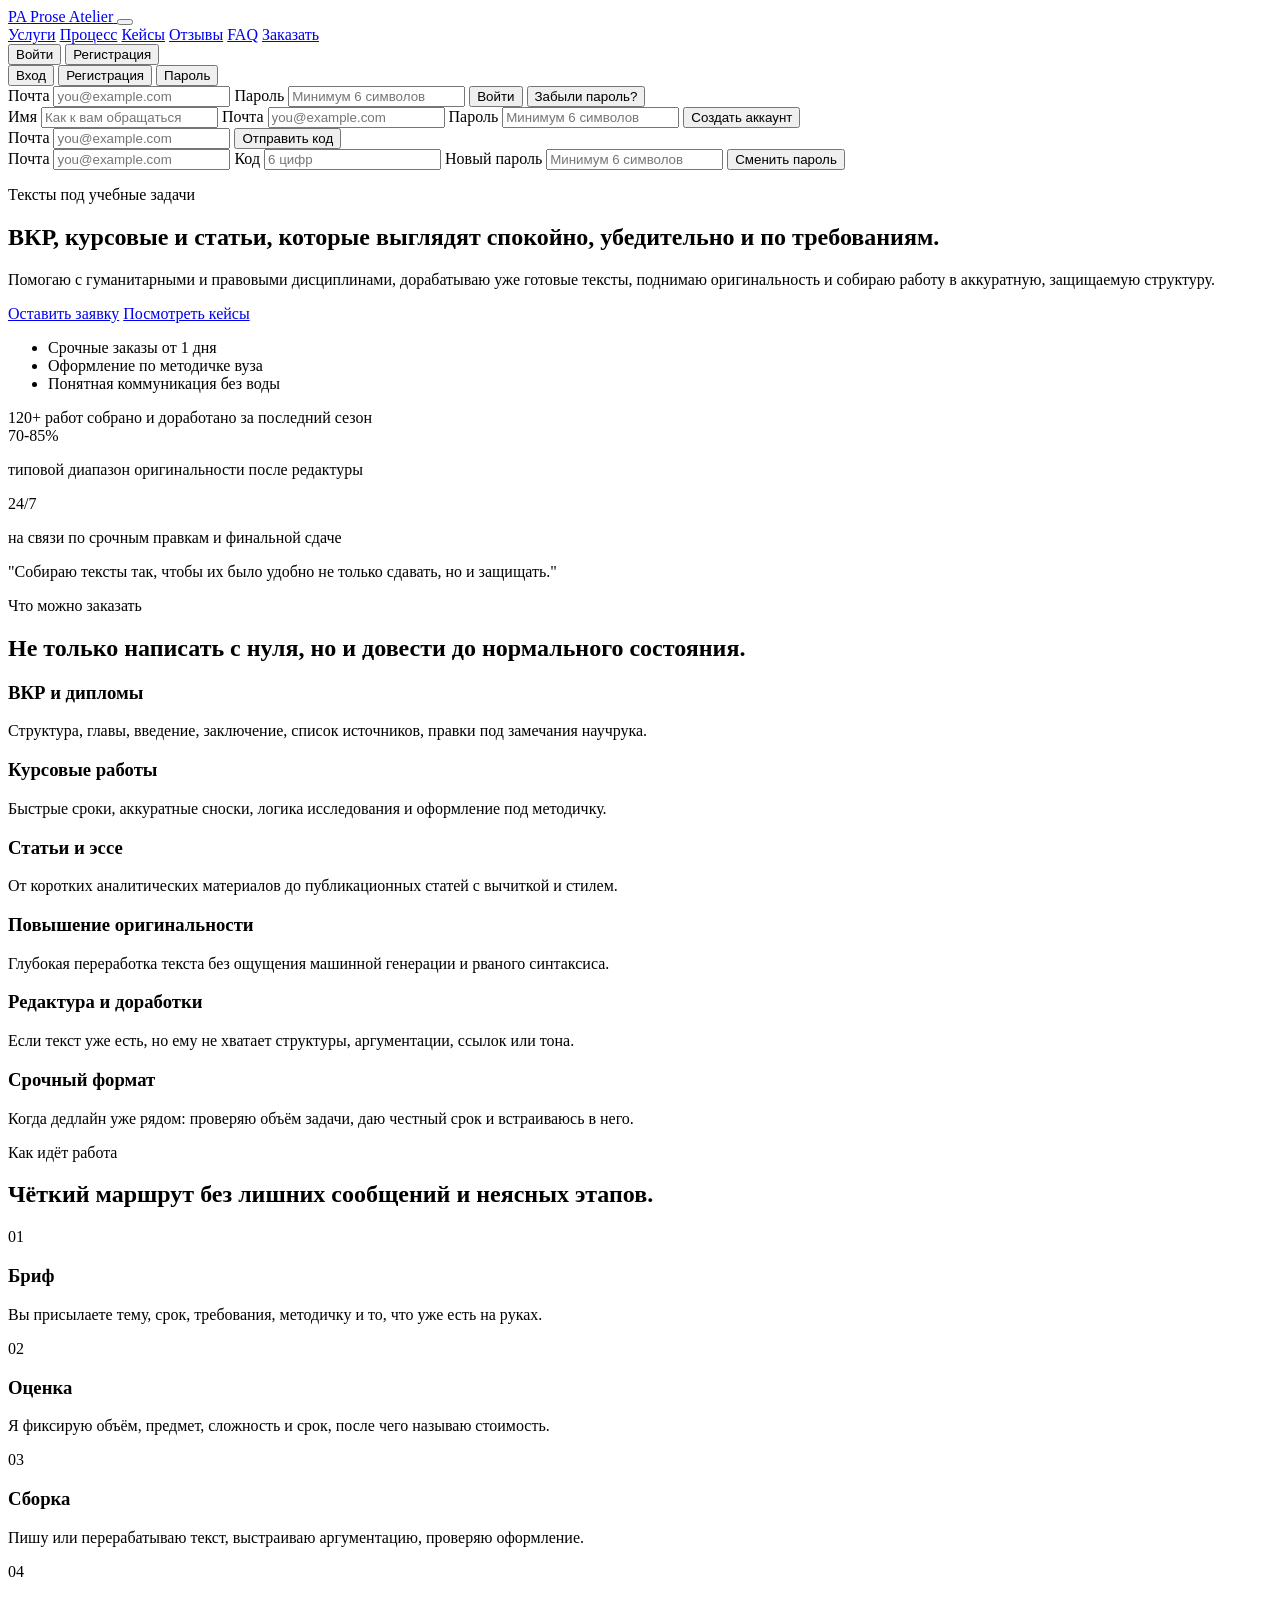
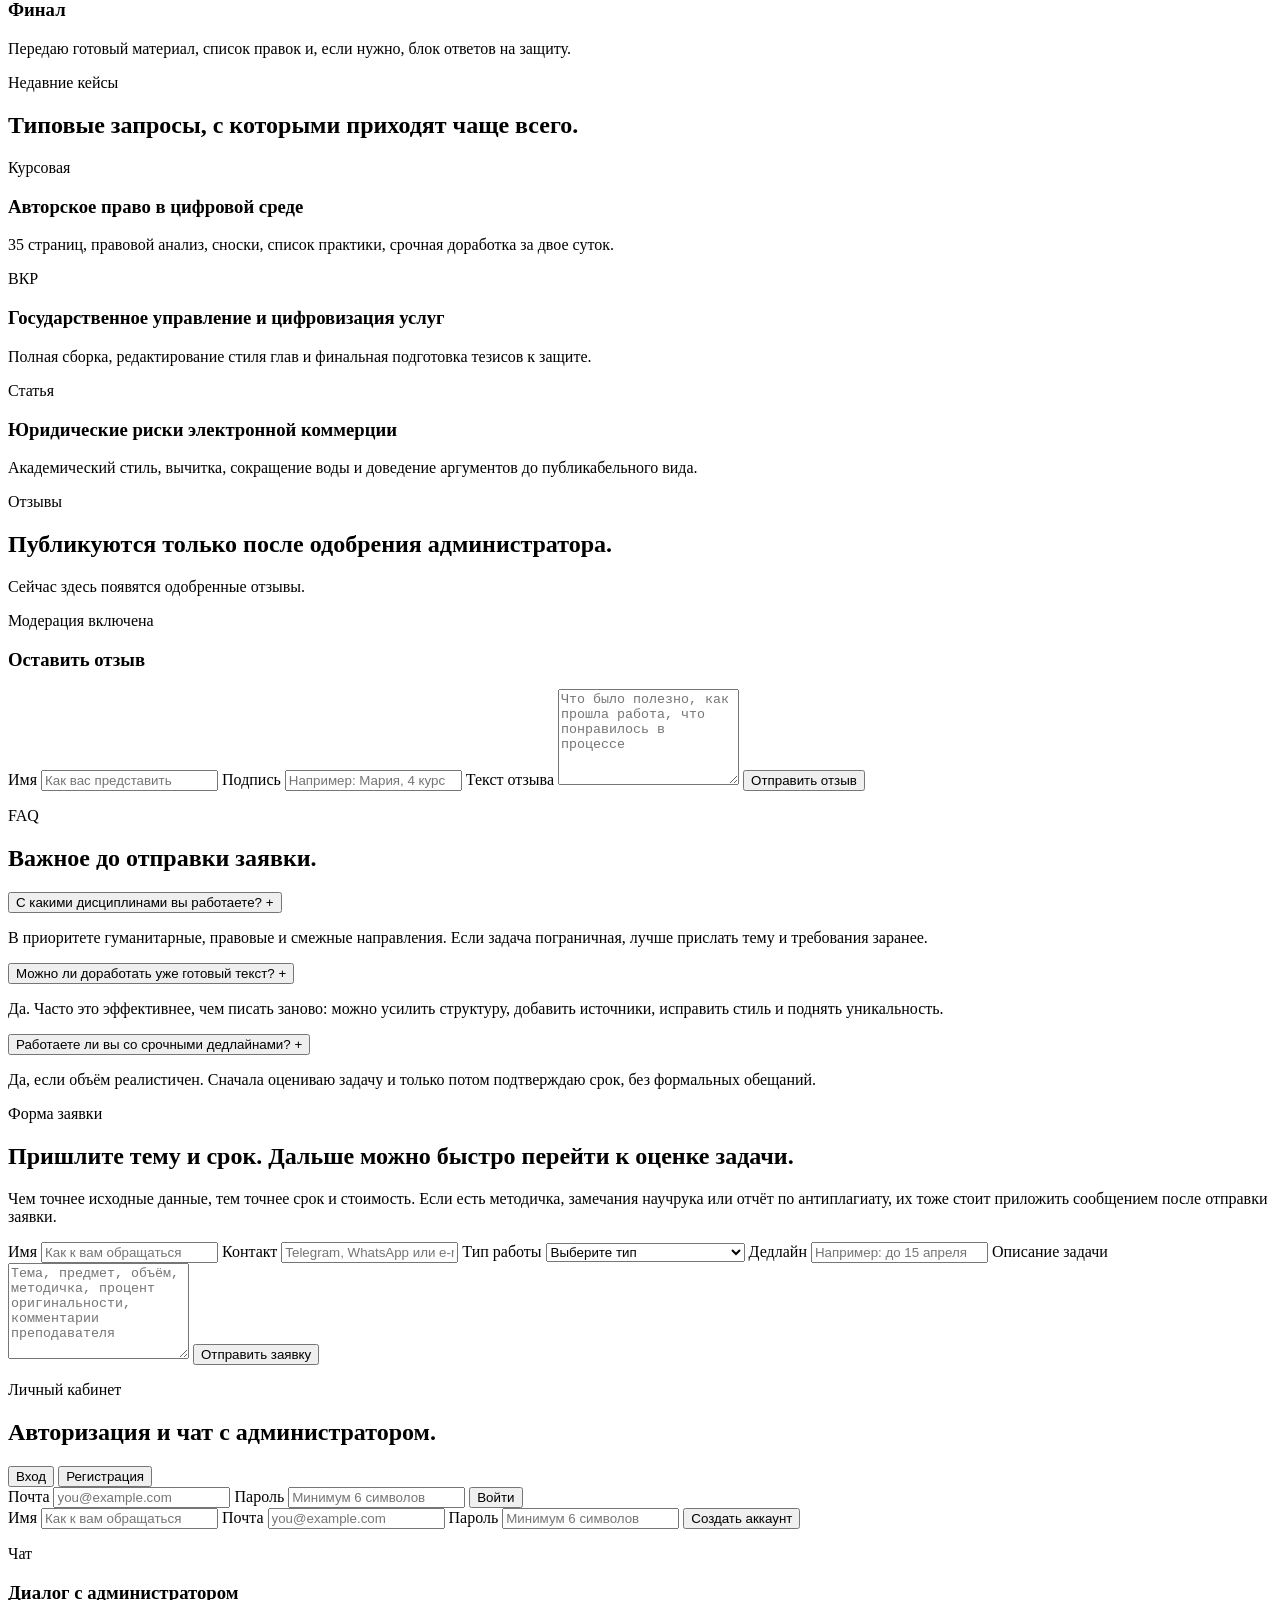
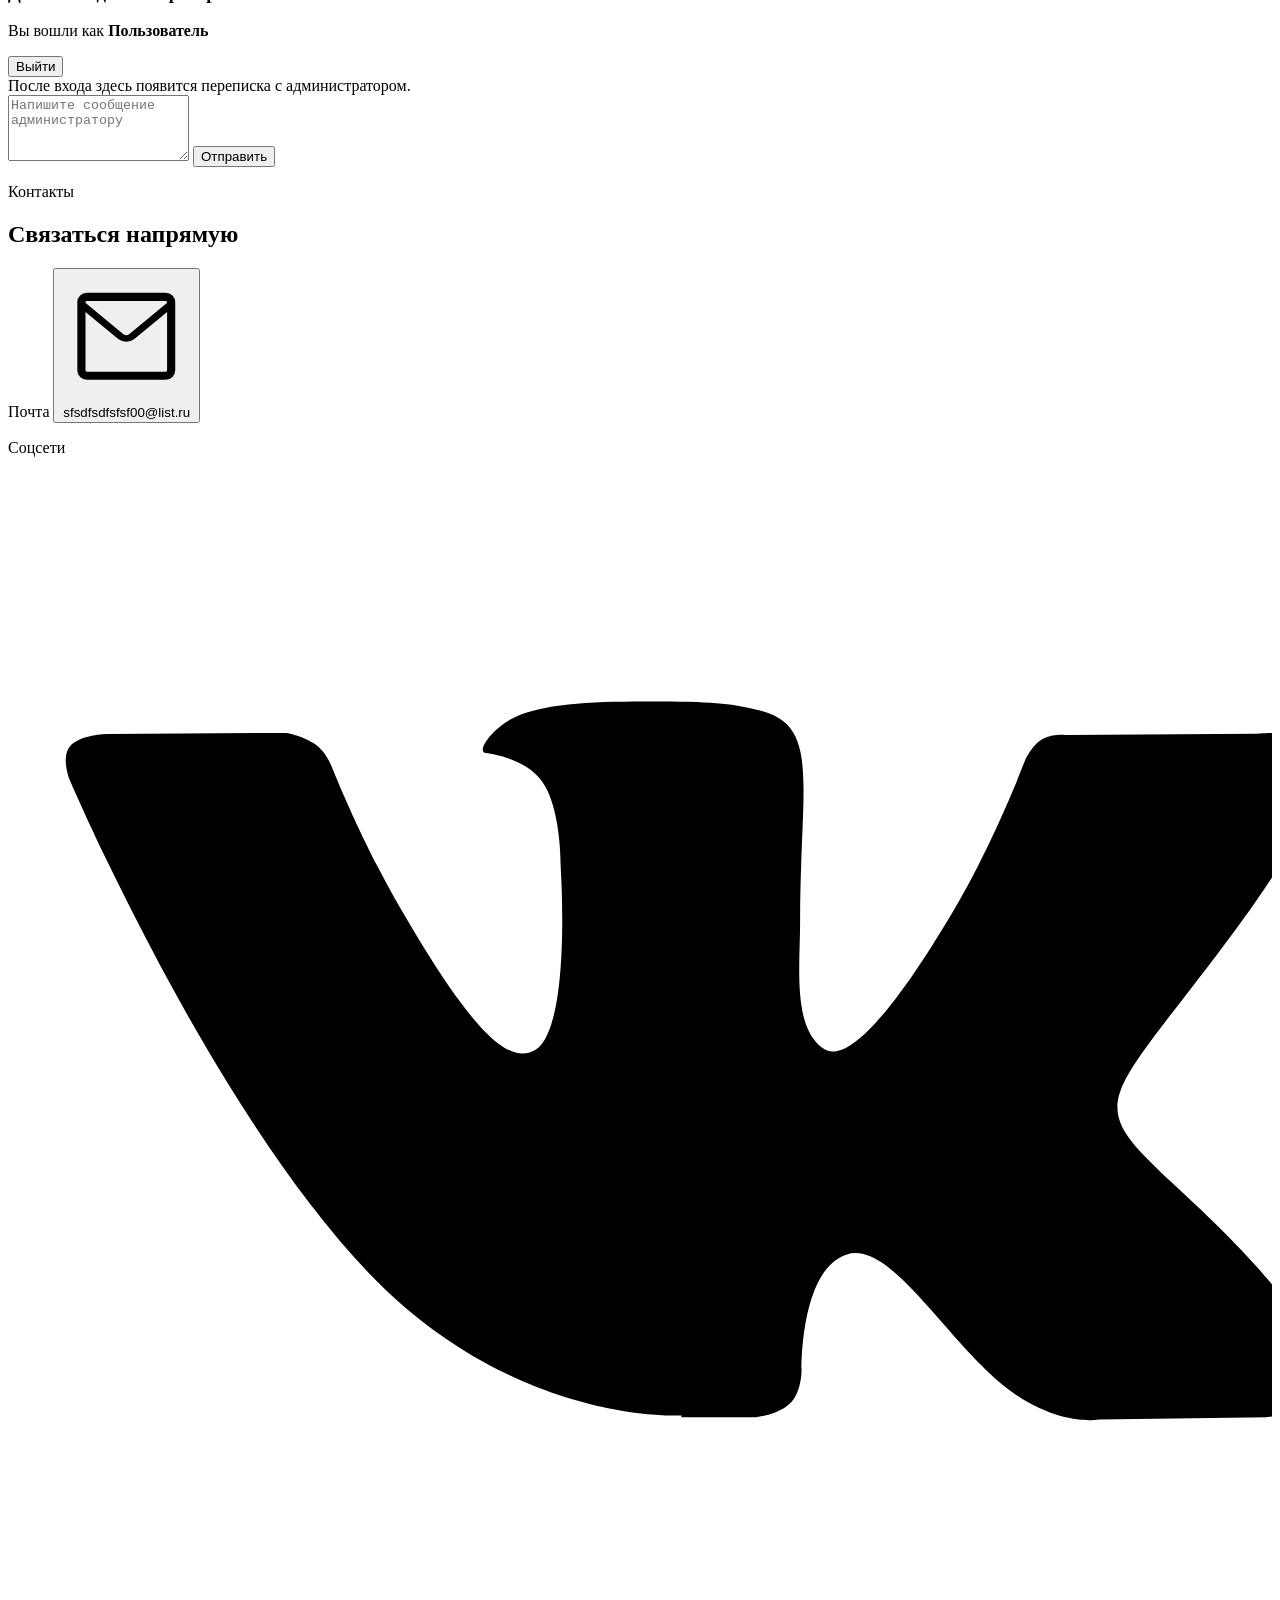
==== static/index.html @ d4b6d7c5 "Add files via upload" ====
<!DOCTYPE html>
<html lang="ru">
<head>
  <meta charset="UTF-8">
  <meta name="viewport" content="width=device-width, initial-scale=1.0">
  <title>Prose Atelier | ВКР, курсовые, статьи</title>
  <meta
    name="description"
    content="Лендинг для автора учебных работ: ВКР, курсовые, статьи, повышение оригинальности, срочные доработки."
  >
  <link rel="preconnect" href="https://fonts.googleapis.com">
  <link rel="preconnect" href="https://fonts.gstatic.com" crossorigin>
  <link href="https://fonts.googleapis.com/css2?family=Manrope:wght@400;500;700;800&family=Prata&display=swap" rel="stylesheet">
  <link rel="stylesheet" href="/styles.css">
</head>
<body>
  <div class="page-shell">
    <header class="site-header">
      <a class="brand" href="#hero">
        <span class="brand-mark">PA</span>
        <span class="brand-text">Prose Atelier</span>
      </a>
      <button class="menu-toggle" type="button" aria-expanded="false" aria-controls="site-nav">
        <span></span>
        <span></span>
      </button>
      <nav class="site-nav" id="site-nav">
        <a href="#services">Услуги</a>
        <a href="#process">Процесс</a>
        <a href="#portfolio">Кейсы</a>
        <a href="#reviews">Отзывы</a>
        <a href="#faq">FAQ</a>
        <a href="#contact">Заказать</a>
      </nav>
      <div class="header-auth">
        <button class="button button-secondary header-auth-open" id="open-login-button" type="button">Войти</button>
        <button class="button button-primary header-auth-open" id="open-register-button" type="button">Регистрация</button>
        <div class="auth-popover is-hidden" id="auth-popover">
          <div class="account-tabs">
            <button class="account-tab is-active" type="button" data-auth-tab="login">Вход</button>
            <button class="account-tab" type="button" data-auth-tab="register">Регистрация</button>
            <button class="account-tab" type="button" data-auth-tab="reset">Пароль</button>
          </div>

          <form class="account-form" id="login-form">
            <label>
              Почта
              <input type="email" name="email" placeholder="you@example.com" required>
            </label>
            <label>
              Пароль
              <input type="password" name="password" placeholder="Минимум 6 символов" required>
            </label>
            <button class="button button-primary" type="submit">Войти</button>
            <button class="auth-inline-link" type="button" data-auth-tab="reset">Забыли пароль?</button>
          </form>

          <form class="account-form is-hidden" id="register-form">
            <label>
              Имя
              <input type="text" name="name" placeholder="Как к вам обращаться" required>
            </label>
            <label>
              Почта
              <input type="email" name="email" placeholder="you@example.com" required>
            </label>
            <label>
              Пароль
              <input type="password" name="password" placeholder="Минимум 6 символов" required>
            </label>
            <button class="button button-primary" type="submit">Создать аккаунт</button>
          </form>

          <div class="account-form is-hidden" id="reset-panel">
            <form class="account-form" id="reset-request-form">
              <label>
                Почта
                <input type="email" name="email" placeholder="you@example.com" required>
              </label>
              <button class="button button-secondary" type="submit">Отправить код</button>
            </form>
            <form class="account-form" id="reset-confirm-form">
              <label>
                Почта
                <input type="email" name="email" placeholder="you@example.com" required>
              </label>
              <label>
                Код
                <input type="text" name="code" placeholder="6 цифр" required>
              </label>
              <label>
                Новый пароль
                <input type="password" name="password" placeholder="Минимум 6 символов" required>
              </label>
              <button class="button button-primary" type="submit">Сменить пароль</button>
            </form>
          </div>

          <p class="form-status" id="auth-status" aria-live="polite"></p>
        </div>
      </div>
    </header>

    <main>
      <section class="hero" id="hero">
        <div class="hero-copy">
          <p class="eyebrow">Тексты под учебные задачи</p>
          <h1>ВКР, курсовые и статьи, которые выглядят спокойно, убедительно и по требованиям.</h1>
          <p class="hero-text">
            Помогаю с гуманитарными и правовыми дисциплинами, дорабатываю уже готовые тексты,
            поднимаю оригинальность и собираю работу в аккуратную, защищаемую структуру.
          </p>
          <div class="hero-actions">
            <a class="button button-primary" href="#contact">Оставить заявку</a>
            <a class="button button-secondary" href="#portfolio">Посмотреть кейсы</a>
          </div>
          <ul class="hero-points">
            <li>Срочные заказы от 1 дня</li>
            <li>Оформление по методичке вуза</li>
            <li>Понятная коммуникация без воды</li>
          </ul>
        </div>
        <div class="hero-card">
          <div class="stat-card">
            <span class="stat-number">120+</span>
            <span class="stat-label">работ собрано и доработано за последний сезон</span>
          </div>
          <div class="stat-grid">
            <article>
              <span>70-85%</span>
              <p>типовой диапазон оригинальности после редактуры</p>
            </article>
            <article>
              <span>24/7</span>
              <p>на связи по срочным правкам и финальной сдаче</p>
            </article>
          </div>
          <div class="quote-card">
            <p>"Собираю тексты так, чтобы их было удобно не только сдавать, но и защищать."</p>
          </div>
        </div>
      </section>

      <section class="services section" id="services">
        <div class="section-heading">
          <p class="eyebrow">Что можно заказать</p>
          <h2>Не только написать с нуля, но и довести до нормального состояния.</h2>
        </div>
        <div class="service-grid">
          <article class="service-card">
            <h3>ВКР и дипломы</h3>
            <p>Структура, главы, введение, заключение, список источников, правки под замечания научрука.</p>
          </article>
          <article class="service-card">
            <h3>Курсовые работы</h3>
            <p>Быстрые сроки, аккуратные сноски, логика исследования и оформление под методичку.</p>
          </article>
          <article class="service-card">
            <h3>Статьи и эссе</h3>
            <p>От коротких аналитических материалов до публикационных статей с вычиткой и стилем.</p>
          </article>
          <article class="service-card">
            <h3>Повышение оригинальности</h3>
            <p>Глубокая переработка текста без ощущения машинной генерации и рваного синтаксиса.</p>
          </article>
          <article class="service-card">
            <h3>Редактура и доработки</h3>
            <p>Если текст уже есть, но ему не хватает структуры, аргументации, ссылок или тона.</p>
          </article>
          <article class="service-card accent-card">
            <h3>Срочный формат</h3>
            <p>Когда дедлайн уже рядом: проверяю объём задачи, даю честный срок и встраиваюсь в него.</p>
          </article>
        </div>
      </section>

      <section class="process section" id="process">
        <div class="section-heading">
          <p class="eyebrow">Как идёт работа</p>
          <h2>Чёткий маршрут без лишних сообщений и неясных этапов.</h2>
        </div>
        <div class="process-grid">
          <article>
            <span>01</span>
            <h3>Бриф</h3>
            <p>Вы присылаете тему, срок, требования, методичку и то, что уже есть на руках.</p>
          </article>
          <article>
            <span>02</span>
            <h3>Оценка</h3>
            <p>Я фиксирую объём, предмет, сложность и срок, после чего называю стоимость.</p>
          </article>
          <article>
            <span>03</span>
            <h3>Сборка</h3>
            <p>Пишу или перерабатываю текст, выстраиваю аргументацию, проверяю оформление.</p>
          </article>
          <article>
            <span>04</span>
            <h3>Финал</h3>
            <p>Передаю готовый материал, список правок и, если нужно, блок ответов на защиту.</p>
          </article>
        </div>
      </section>

      <section class="portfolio section" id="portfolio">
        <div class="section-heading">
          <p class="eyebrow">Недавние кейсы</p>
          <h2>Типовые запросы, с которыми приходят чаще всего.</h2>
        </div>
        <div class="portfolio-grid">
          <article class="portfolio-card">
            <p class="portfolio-type">Курсовая</p>
            <h3>Авторское право в цифровой среде</h3>
            <p>35 страниц, правовой анализ, сноски, список практики, срочная доработка за двое суток.</p>
          </article>
          <article class="portfolio-card">
            <p class="portfolio-type">ВКР</p>
            <h3>Государственное управление и цифровизация услуг</h3>
            <p>Полная сборка, редактирование стиля глав и финальная подготовка тезисов к защите.</p>
          </article>
          <article class="portfolio-card">
            <p class="portfolio-type">Статья</p>
            <h3>Юридические риски электронной коммерции</h3>
            <p>Академический стиль, вычитка, сокращение воды и доведение аргументов до публикабельного вида.</p>
          </article>
        </div>
      </section>

      <section class="reviews section" id="reviews">
        <div class="section-heading">
          <p class="eyebrow">Отзывы</p>
          <h2>Публикуются только после одобрения администратора.</h2>
        </div>
        <div class="reviews-layout">
          <div class="review-grid" id="reviews-list">
            <article class="review-card">
              <p>Сейчас здесь появятся одобренные отзывы.</p>
              <span>Модерация включена</span>
            </article>
          </div>
          <form class="review-form" id="review-form">
            <h3>Оставить отзыв</h3>
            <label>
              Имя
              <input type="text" name="name" placeholder="Как вас представить" required>
            </label>
            <label>
              Подпись
              <input type="text" name="role" placeholder="Например: Мария, 4 курс" required>
            </label>
            <label class="full-width">
              Текст отзыва
              <textarea name="text" rows="6" placeholder="Что было полезно, как прошла работа, что понравилось в процессе" required></textarea>
            </label>
            <button class="button button-primary full-width" type="submit">Отправить отзыв</button>
            <p class="form-status" id="review-status" aria-live="polite"></p>
          </form>
        </div>
      </section>

      <section class="faq section" id="faq">
        <div class="section-heading">
          <p class="eyebrow">FAQ</p>
          <h2>Важное до отправки заявки.</h2>
        </div>
        <div class="faq-list">
          <article class="faq-item">
            <button class="faq-question" type="button">
              <span>С какими дисциплинами вы работаете?</span>
              <span class="faq-icon">+</span>
            </button>
            <div class="faq-answer">
              <p>В приоритете гуманитарные, правовые и смежные направления. Если задача пограничная, лучше прислать тему и требования заранее.</p>
            </div>
          </article>
          <article class="faq-item">
            <button class="faq-question" type="button">
              <span>Можно ли доработать уже готовый текст?</span>
              <span class="faq-icon">+</span>
            </button>
            <div class="faq-answer">
              <p>Да. Часто это эффективнее, чем писать заново: можно усилить структуру, добавить источники, исправить стиль и поднять уникальность.</p>
            </div>
          </article>
          <article class="faq-item">
            <button class="faq-question" type="button">
              <span>Работаете ли вы со срочными дедлайнами?</span>
              <span class="faq-icon">+</span>
            </button>
            <div class="faq-answer">
              <p>Да, если объём реалистичен. Сначала оцениваю задачу и только потом подтверждаю срок, без формальных обещаний.</p>
            </div>
          </article>
        </div>
      </section>

      <section class="contact section" id="contact">
        <div class="contact-panel">
          <div class="contact-copy">
            <p class="eyebrow">Форма заявки</p>
            <h2>Пришлите тему и срок. Дальше можно быстро перейти к оценке задачи.</h2>
            <p>
              Чем точнее исходные данные, тем точнее срок и стоимость. Если есть методичка,
              замечания научрука или отчёт по антиплагиату, их тоже стоит приложить сообщением после отправки заявки.
            </p>
          </div>
          <form class="contact-form" id="request-form">
            <label>
              Имя
              <input type="text" name="name" placeholder="Как к вам обращаться" required>
            </label>
            <label>
              Контакт
              <input type="text" name="contact" placeholder="Telegram, WhatsApp или e-mail" required>
            </label>
            <label>
              Тип работы
              <select name="taskType" required>
                <option value="">Выберите тип</option>
                <option value="ВКР">ВКР</option>
                <option value="Курсовая">Курсовая</option>
                <option value="Статья">Статья</option>
                <option value="Редактура">Редактура</option>
                <option value="Оригинальность">Повышение оригинальности</option>
              </select>
            </label>
            <label>
              Дедлайн
              <input type="text" name="deadline" placeholder="Например: до 15 апреля" required>
            </label>
            <label class="full-width">
              Описание задачи
              <textarea name="details" rows="6" placeholder="Тема, предмет, объём, методичка, процент оригинальности, комментарии преподавателя" required></textarea>
            </label>
            <button class="button button-primary full-width" type="submit">Отправить заявку</button>
            <p class="form-status" id="form-status" aria-live="polite"></p>
          </form>
        </div>
      </section>

      <section class="account section is-hidden" id="account">
        <div class="section-heading">
          <p class="eyebrow">Личный кабинет</p>
          <h2>Авторизация и чат с администратором.</h2>
        </div>
        <div class="account-layout">
          <div class="account-auth" id="account-auth">
            <div class="account-tabs">
              <button class="account-tab is-active" type="button" data-auth-tab="login">Вход</button>
              <button class="account-tab" type="button" data-auth-tab="register">Регистрация</button>
            </div>

            <form class="account-form" id="login-form">
              <label>
                Почта
                <input type="email" name="email" placeholder="you@example.com" required>
              </label>
              <label>
                Пароль
                <input type="password" name="password" placeholder="Минимум 6 символов" required>
              </label>
              <button class="button button-primary" type="submit">Войти</button>
            </form>

            <form class="account-form is-hidden" id="register-form">
              <label>
                Имя
                <input type="text" name="name" placeholder="Как к вам обращаться" required>
              </label>
              <label>
                Почта
                <input type="email" name="email" placeholder="you@example.com" required>
              </label>
              <label>
                Пароль
                <input type="password" name="password" placeholder="Минимум 6 символов" required>
              </label>
              <button class="button button-primary" type="submit">Создать аккаунт</button>
            </form>

            <p class="form-status" id="auth-status" aria-live="polite"></p>
          </div>

          <div class="user-chat is-hidden" id="user-chat-panel">
            <div class="user-chat-head">
              <div>
                <p class="eyebrow">Чат</p>
                <h3>Диалог с администратором</h3>
                <p class="user-chat-subtitle">Вы вошли как <strong id="user-name">Пользователь</strong></p>
              </div>
              <button class="button button-secondary" id="user-logout-button" type="button">Выйти</button>
            </div>
            <div class="chat-messages" id="user-chat-messages">
              <div class="chat-empty">После входа здесь появится переписка с администратором.</div>
            </div>
            <form class="chat-form" id="user-chat-form">
              <textarea name="text" rows="4" placeholder="Напишите сообщение администратору" required></textarea>
              <button class="button button-primary" type="submit">Отправить</button>
            </form>
            <p class="form-status" id="chat-status" aria-live="polite"></p>
          </div>
        </div>
      </section>

      <footer class="site-footer section">
        <div class="footer-panel">
          <div class="footer-copy">
            <p class="eyebrow">Контакты</p>
            <h2>Связаться напрямую</h2>
            <div class="footer-contacts">
              <div class="footer-contact-item">
                <span class="footer-contact-label">Почта</span>
                <button
                  class="footer-link footer-copy-button"
                  type="button"
                  data-copy-email="sfsdfsdfsfsf00@list.ru"
                  aria-label="Скопировать почту"
                >
                  <svg class="footer-inline-icon" viewBox="0 0 24 24" aria-hidden="true">
                    <path d="M3 5.75A1.75 1.75 0 0 1 4.75 4h14.5A1.75 1.75 0 0 1 21 5.75v12.5A1.75 1.75 0 0 1 19.25 20H4.75A1.75 1.75 0 0 1 3 18.25V5.75Zm1.75-.25a.25.25 0 0 0-.159.443l6.83 5.629a.92.92 0 0 0 1.158 0l6.83-5.629a.25.25 0 0 0-.159-.443H4.75Zm14.75 2.022-5.964 4.916a2.42 2.42 0 0 1-3.072 0L4.5 7.522v10.728c0 .138.112.25.25.25h14.5a.25.25 0 0 0 .25-.25V7.522Z"/>
                  </svg>
                  <span>sfsdfsdfsfsf00@list.ru</span>
                </button>
              </div>
            </div>
            <p class="footer-copy-status" id="footer-copy-status" aria-live="polite"></p>
          </div>
          <div class="footer-social-block">
            <p class="footer-social-title">Соцсети</p>
            <div class="social-links" aria-label="Социальные сети">
            <a
              class="social-link"
              href="https://vk.com/id132105866"
              target="_blank"
              rel="noopener noreferrer"
              aria-label="VK"
              title="VK"
            >
              <svg class="social-icon" viewBox="0 0 24 24" aria-hidden="true">
                <path d="M12.785 17.927h1.432s.433-.047.654-.282c.204-.217.197-.624.197-.624s-.028-1.904.86-2.184c.876-.277 2 1.84 3.193 2.654.903.616 1.59.481 1.59.481l3.192-.045s1.67-.103.878-1.419c-.065-.108-.462-.973-2.378-2.752-2.005-1.862-1.736-1.561.678-4.779 1.47-1.959 2.059-3.154 1.875-3.666-.176-.489-1.262-.36-1.262-.36l-3.594.022s-.267-.036-.464.081c-.193.115-.317.383-.317.383s-.569 1.515-1.326 2.804c-1.597 2.72-2.236 2.865-2.497 2.696-.607-.393-.456-1.578-.456-2.42 0-2.63.399-3.726-.777-4.01-.39-.094-.678-.157-1.677-.167-1.283-.013-2.367.004-2.982.305-.409.2-.724.646-.531.672.239.031.78.147 1.065.535.37.502.356 1.63.356 1.63s.211 3.095-.493 3.479c-.484.264-1.149-.275-2.578-2.744-.732-1.265-1.285-2.662-1.285-2.662s-.106-.259-.297-.398c-.23-.168-.552-.222-.552-.222l-3.415.022s-.513.014-.7.236c-.167.198-.014.607-.014.607s2.673 6.25 5.699 9.397c2.777 2.887 5.929 2.698 5.929 2.698Z"/>
              </svg>
            </a>
          </div>
          </div>
        </div>
      </footer>
    </main>
  </div>

  <script src="/app.js"></script>
</body>
</html>
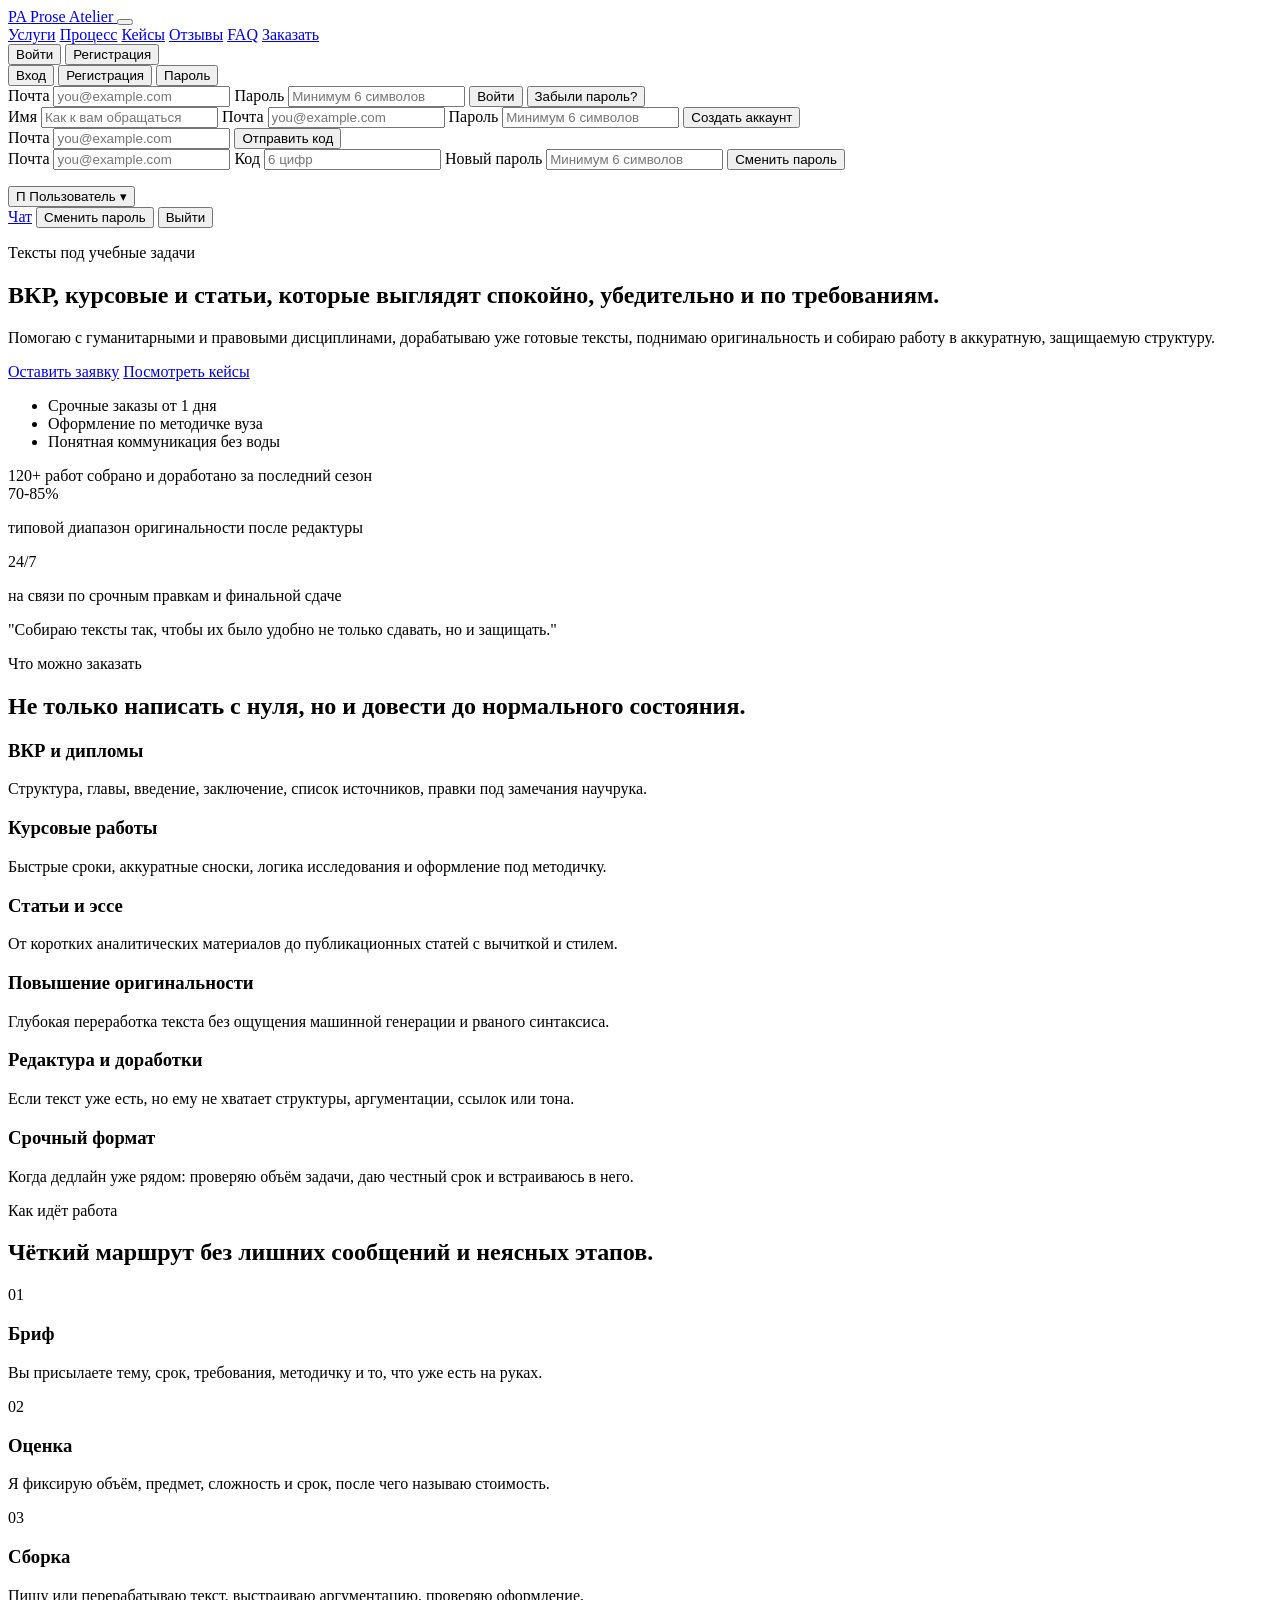
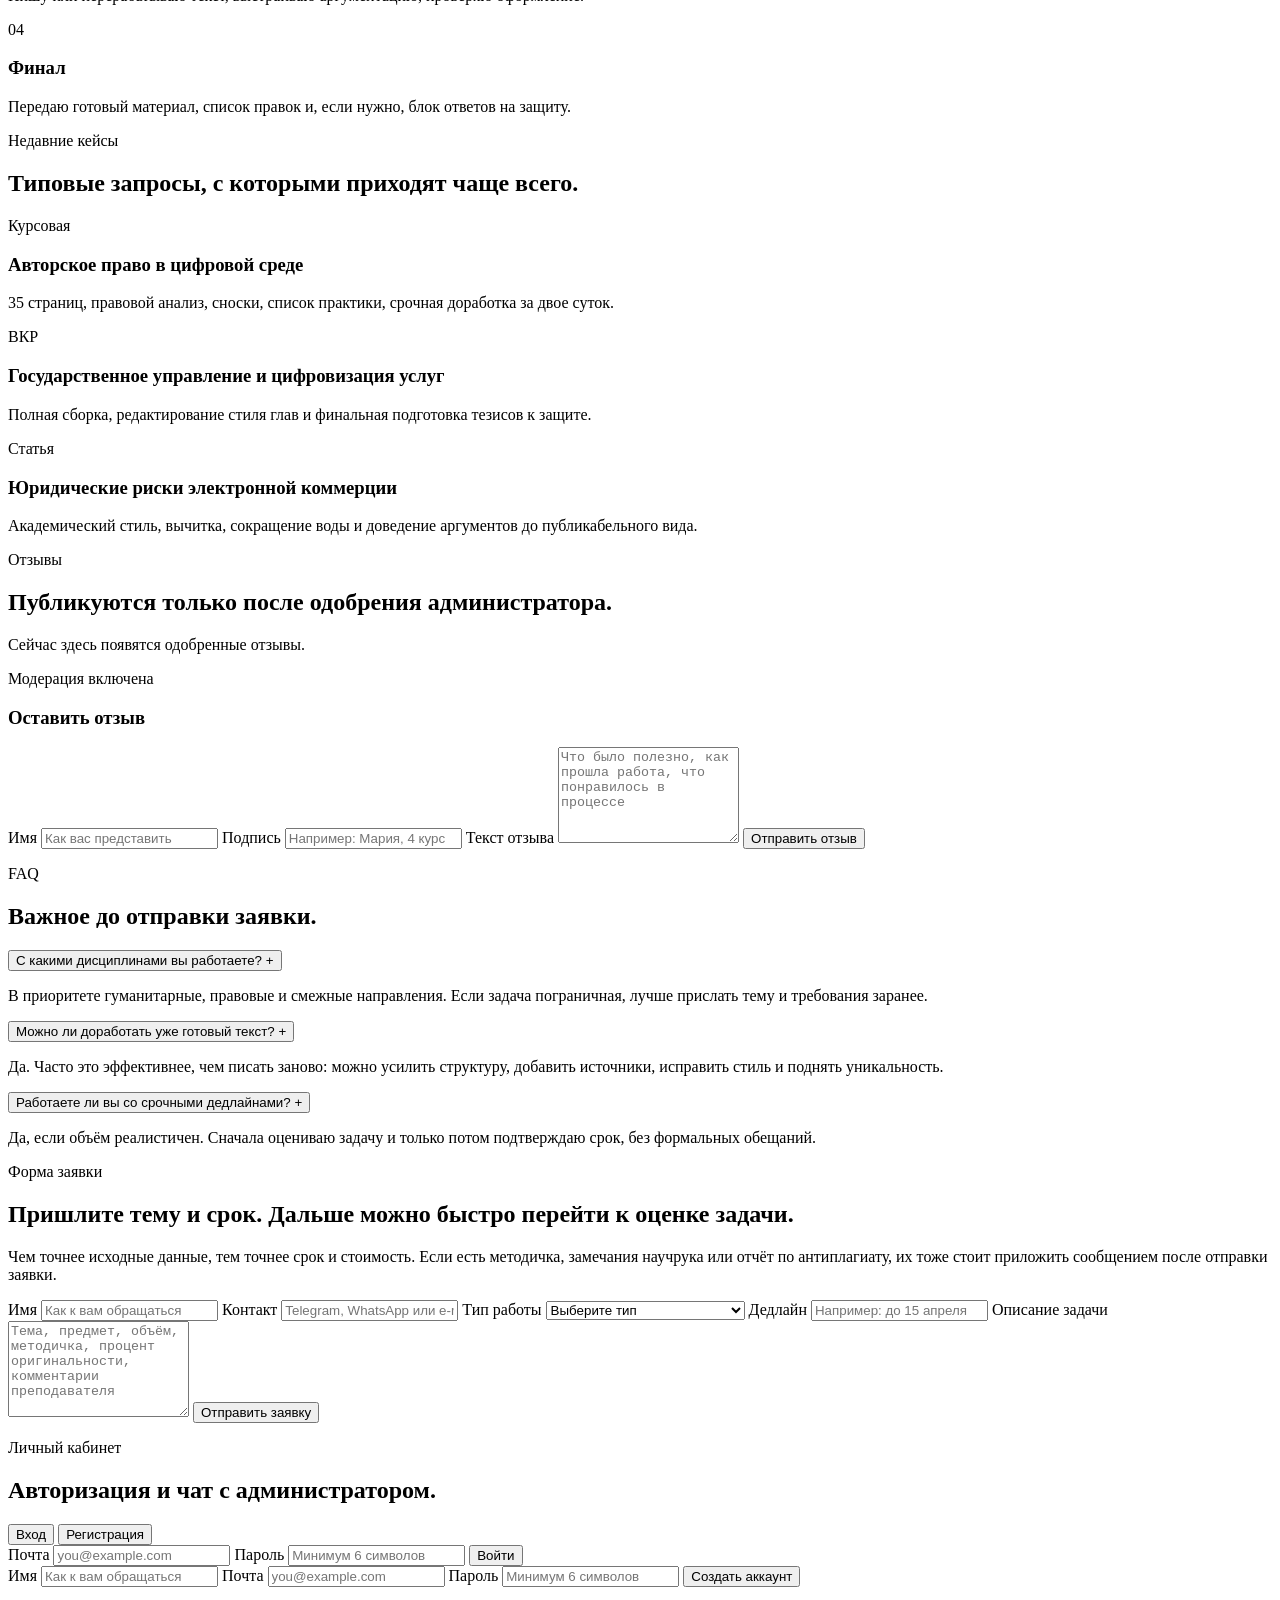
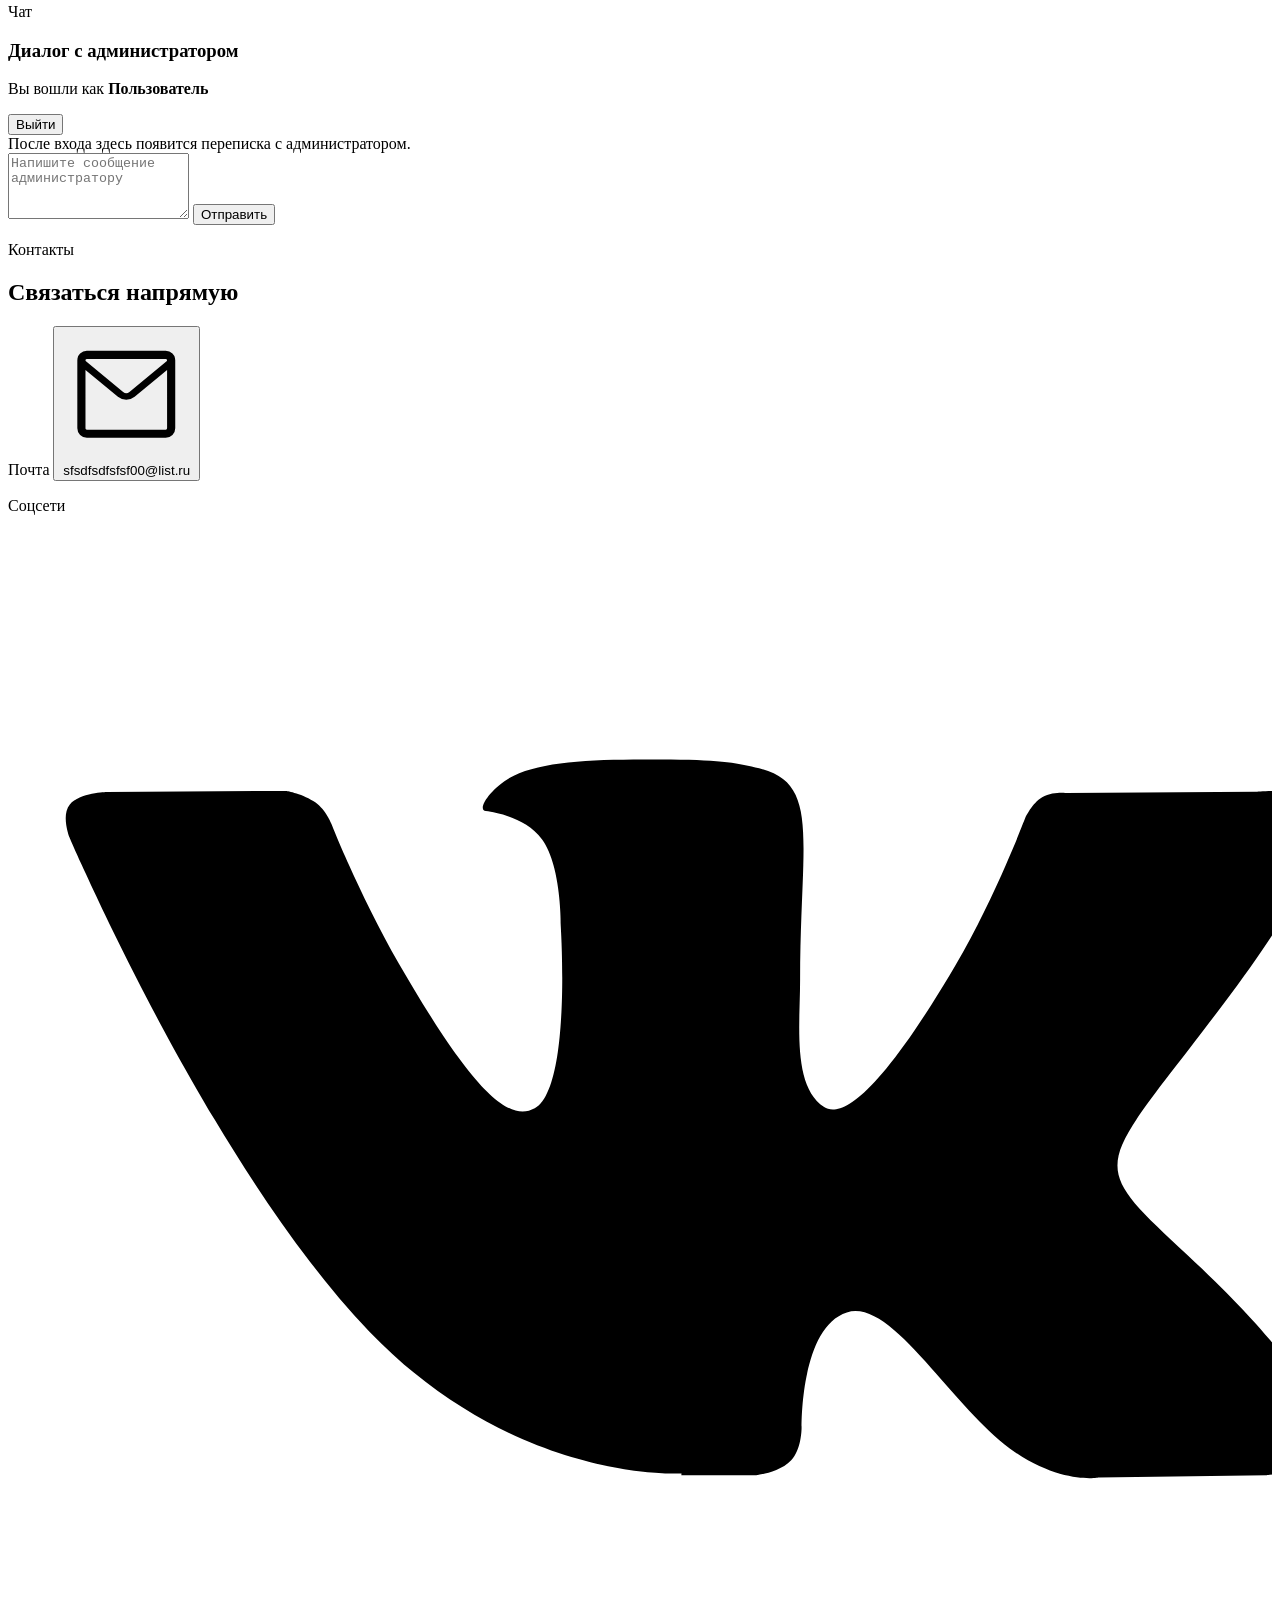
==== commit bd6ee045: "Add files via upload" ====
--- a/static/index.html
+++ b/static/index.html
@@ -3,10 +3,10 @@
 <head>
   <meta charset="UTF-8">
   <meta name="viewport" content="width=device-width, initial-scale=1.0">
-  <title>Prose Atelier | ВКР, курсовые, статьи</title>
+  <title>Prose Atelier | ВКР, курсовые, статьи и редактура</title>
   <meta
     name="description"
-    content="Лендинг для автора учебных работ: ВКР, курсовые, статьи, повышение оригинальности, срочные доработки."
+    content="Prose Atelier: помощь с ВКР, курсовыми, статьями, повышением оригинальности, доработкой текста и личным чатом с администратором."
   >
   <link rel="preconnect" href="https://fonts.googleapis.com">
   <link rel="preconnect" href="https://fonts.gstatic.com" crossorigin>
@@ -98,6 +98,20 @@
 
           <p class="form-status" id="auth-status" aria-live="polite"></p>
         </div>
+        <div class="header-session is-hidden" id="header-session">
+          <button class="button button-secondary profile-toggle" id="profile-toggle-button" type="button" aria-expanded="false" aria-controls="profile-menu">
+            <span class="profile-avatar" id="profile-avatar" aria-hidden="true">П</span>
+            <span class="header-session-name" id="header-session-name">Пользователь</span>
+            <span class="profile-toggle-caret" aria-hidden="true">▾</span>
+          </button>
+          <div class="profile-menu is-hidden" id="profile-menu">
+            <a class="profile-menu-link" id="open-chat-button" href="/chat">Чат</a>
+            <span class="profile-menu-divider" aria-hidden="true"></span>
+            <button class="profile-menu-link profile-menu-button" id="open-change-password-button" type="button">Сменить пароль</button>
+            <span class="profile-menu-divider" aria-hidden="true"></span>
+            <button class="profile-menu-link profile-menu-button" id="logout-button" type="button">Выйти</button>
+          </div>
+        </div>
       </div>
     </header>
 
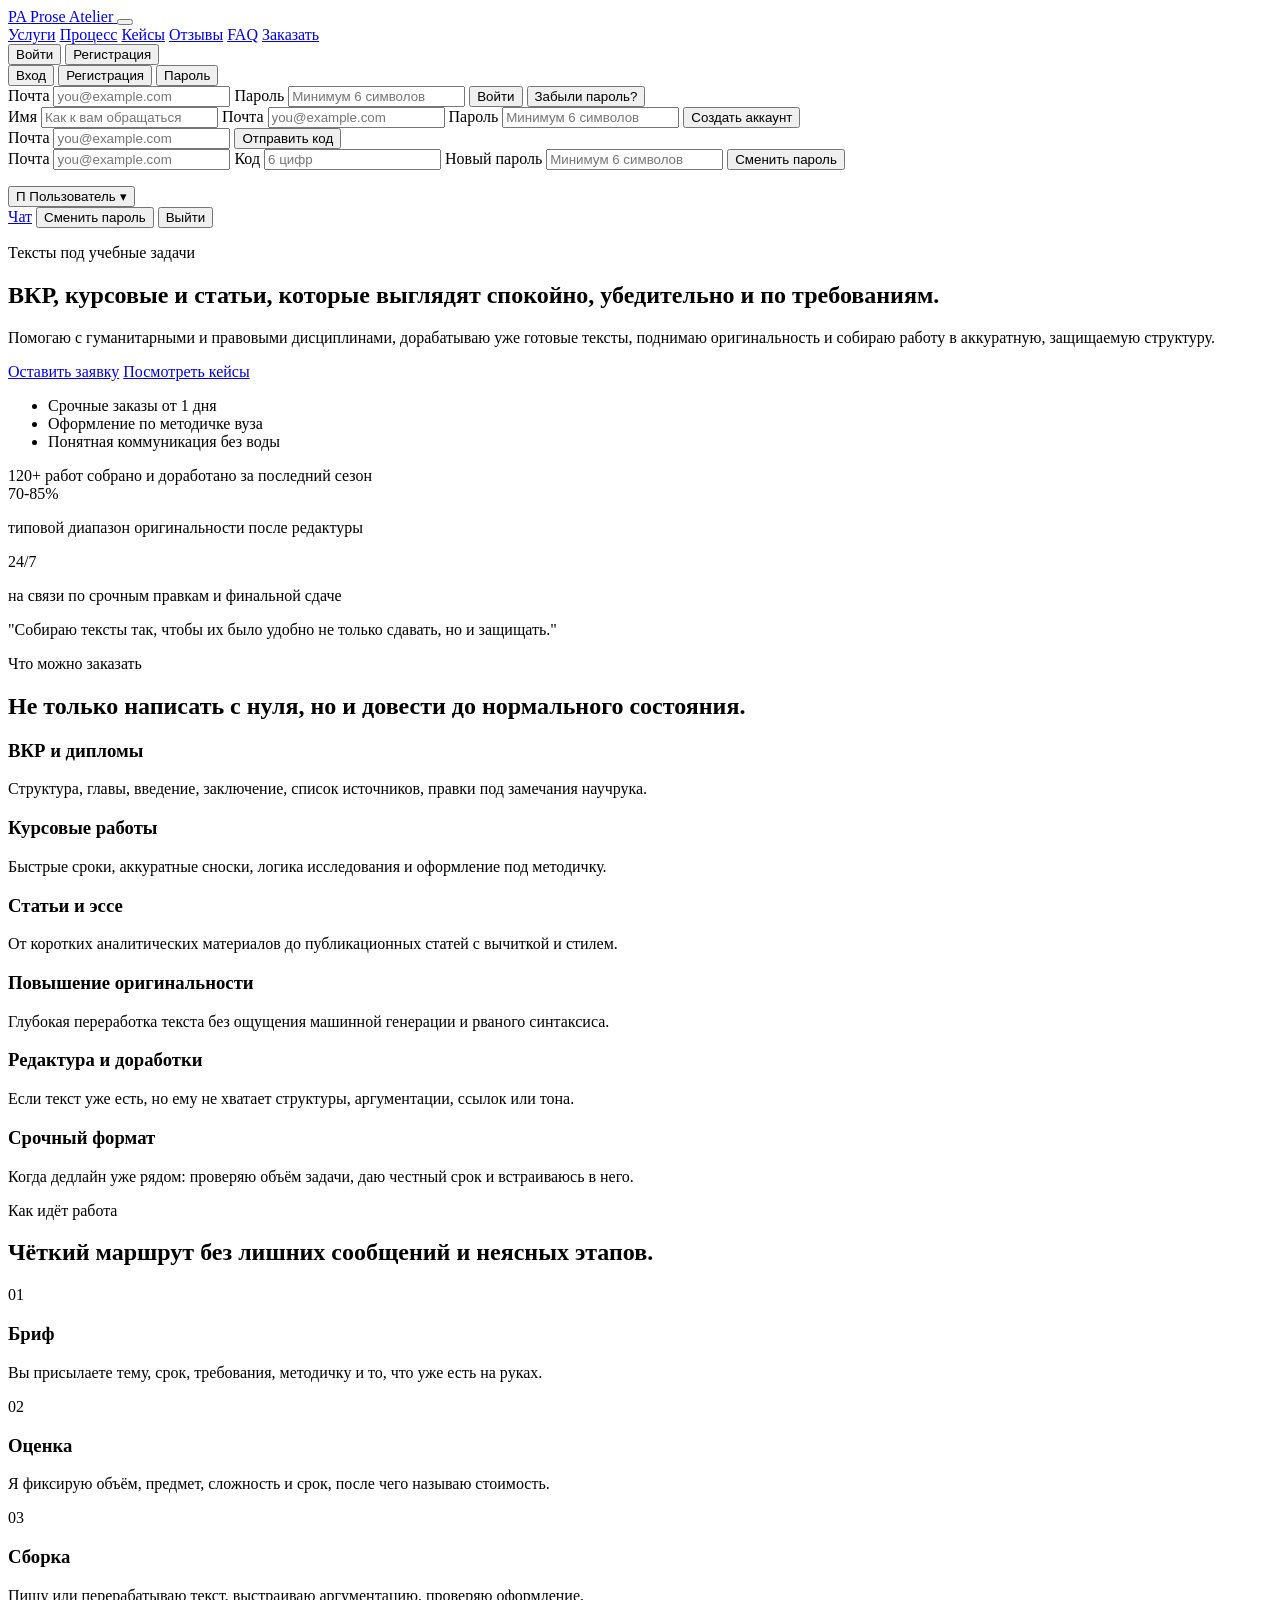
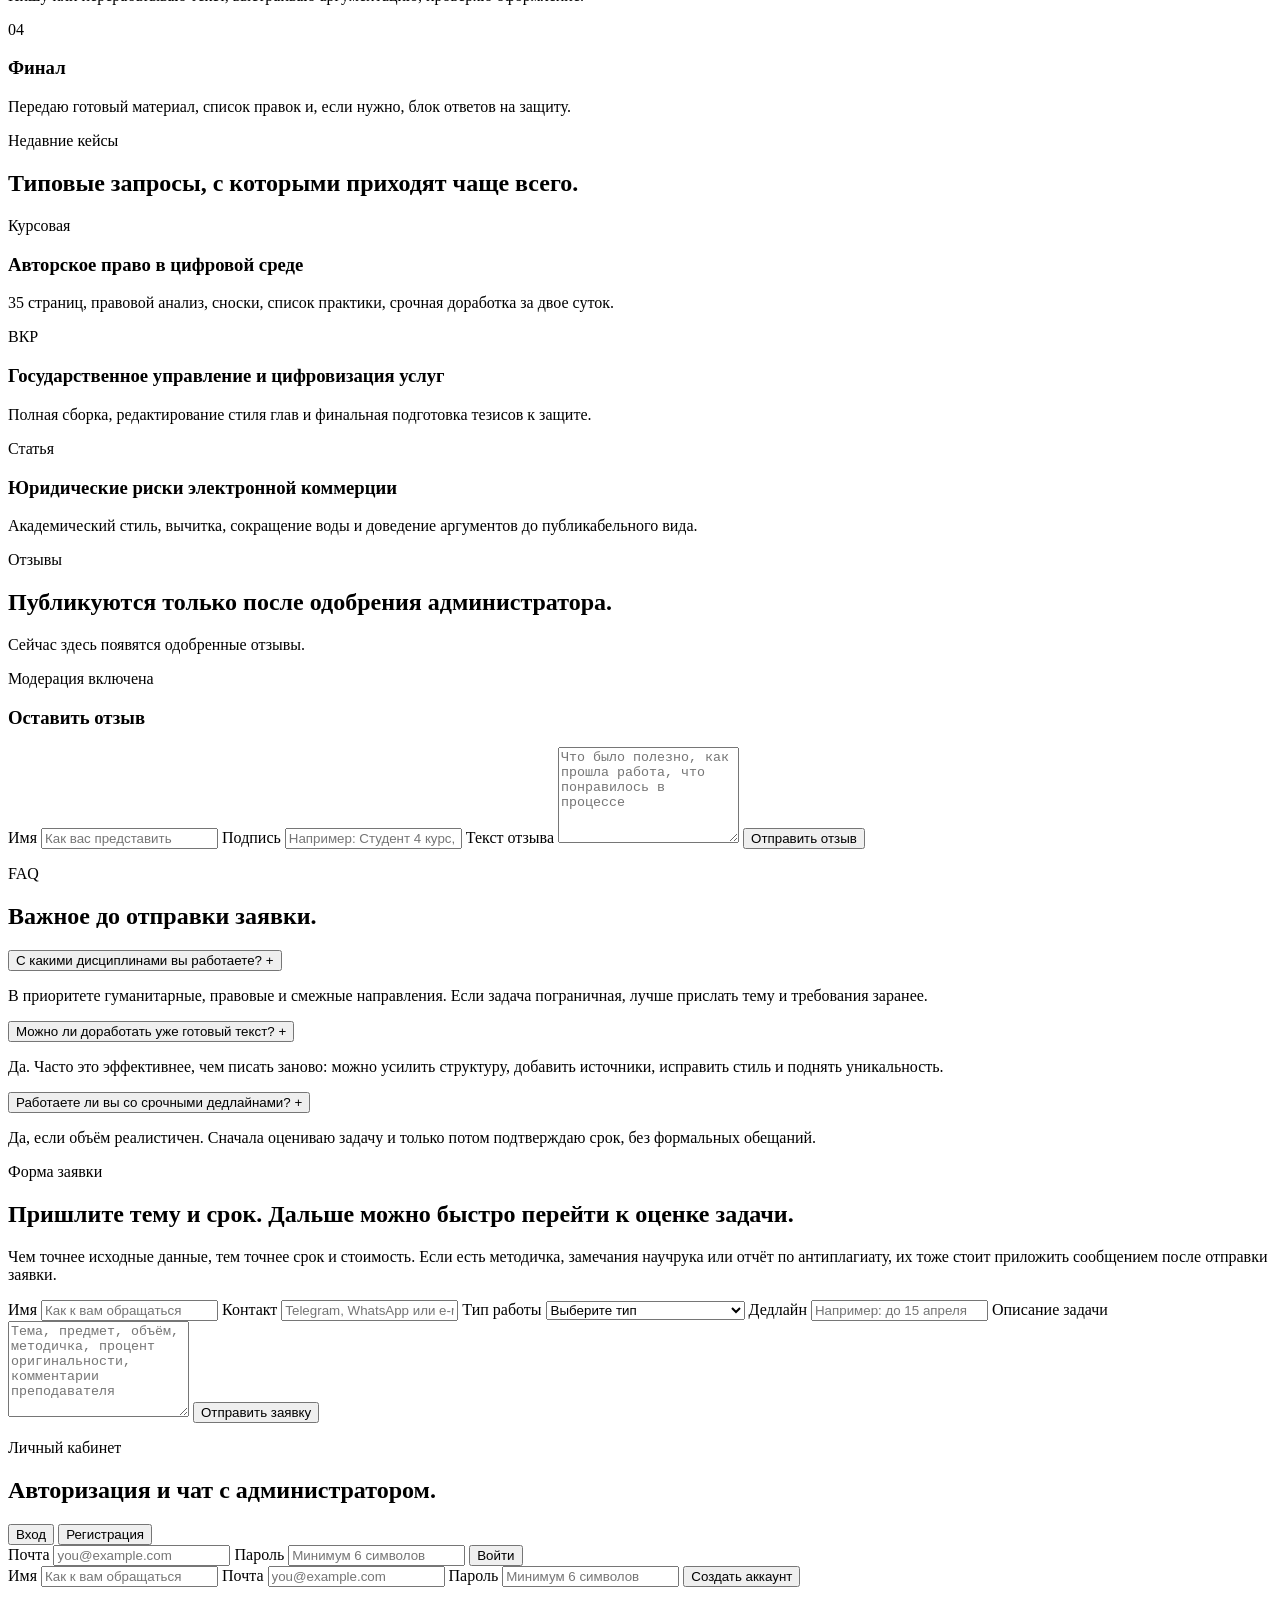
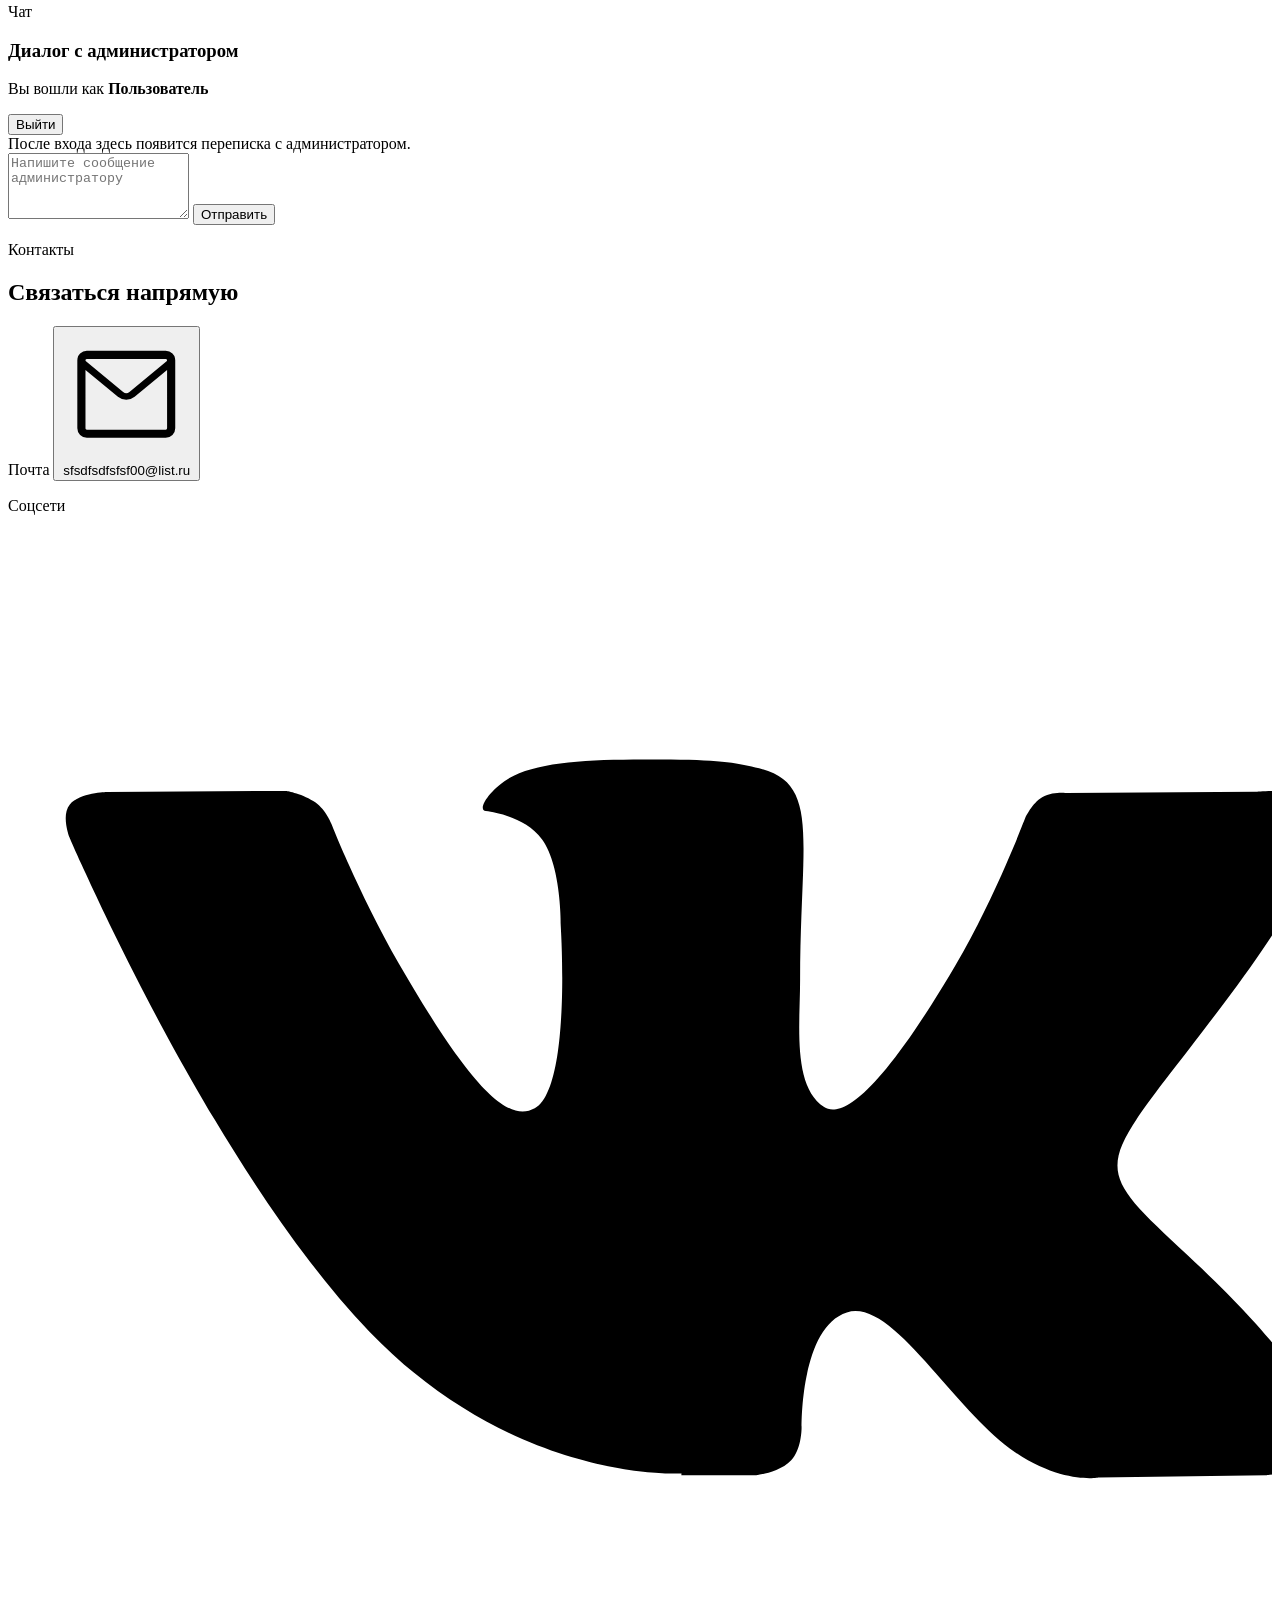
==== commit 0c05b665: "Add files via upload" ====
--- a/static/index.html
+++ b/static/index.html
@@ -261,7 +261,7 @@
             </label>
             <label>
               Подпись
-              <input type="text" name="role" placeholder="Например: Мария, 4 курс" required>
+              <input type="text" name="role" placeholder="Например: Студент 4 курс, МГУ" required>
             </label>
             <label class="full-width">
               Текст отзыва
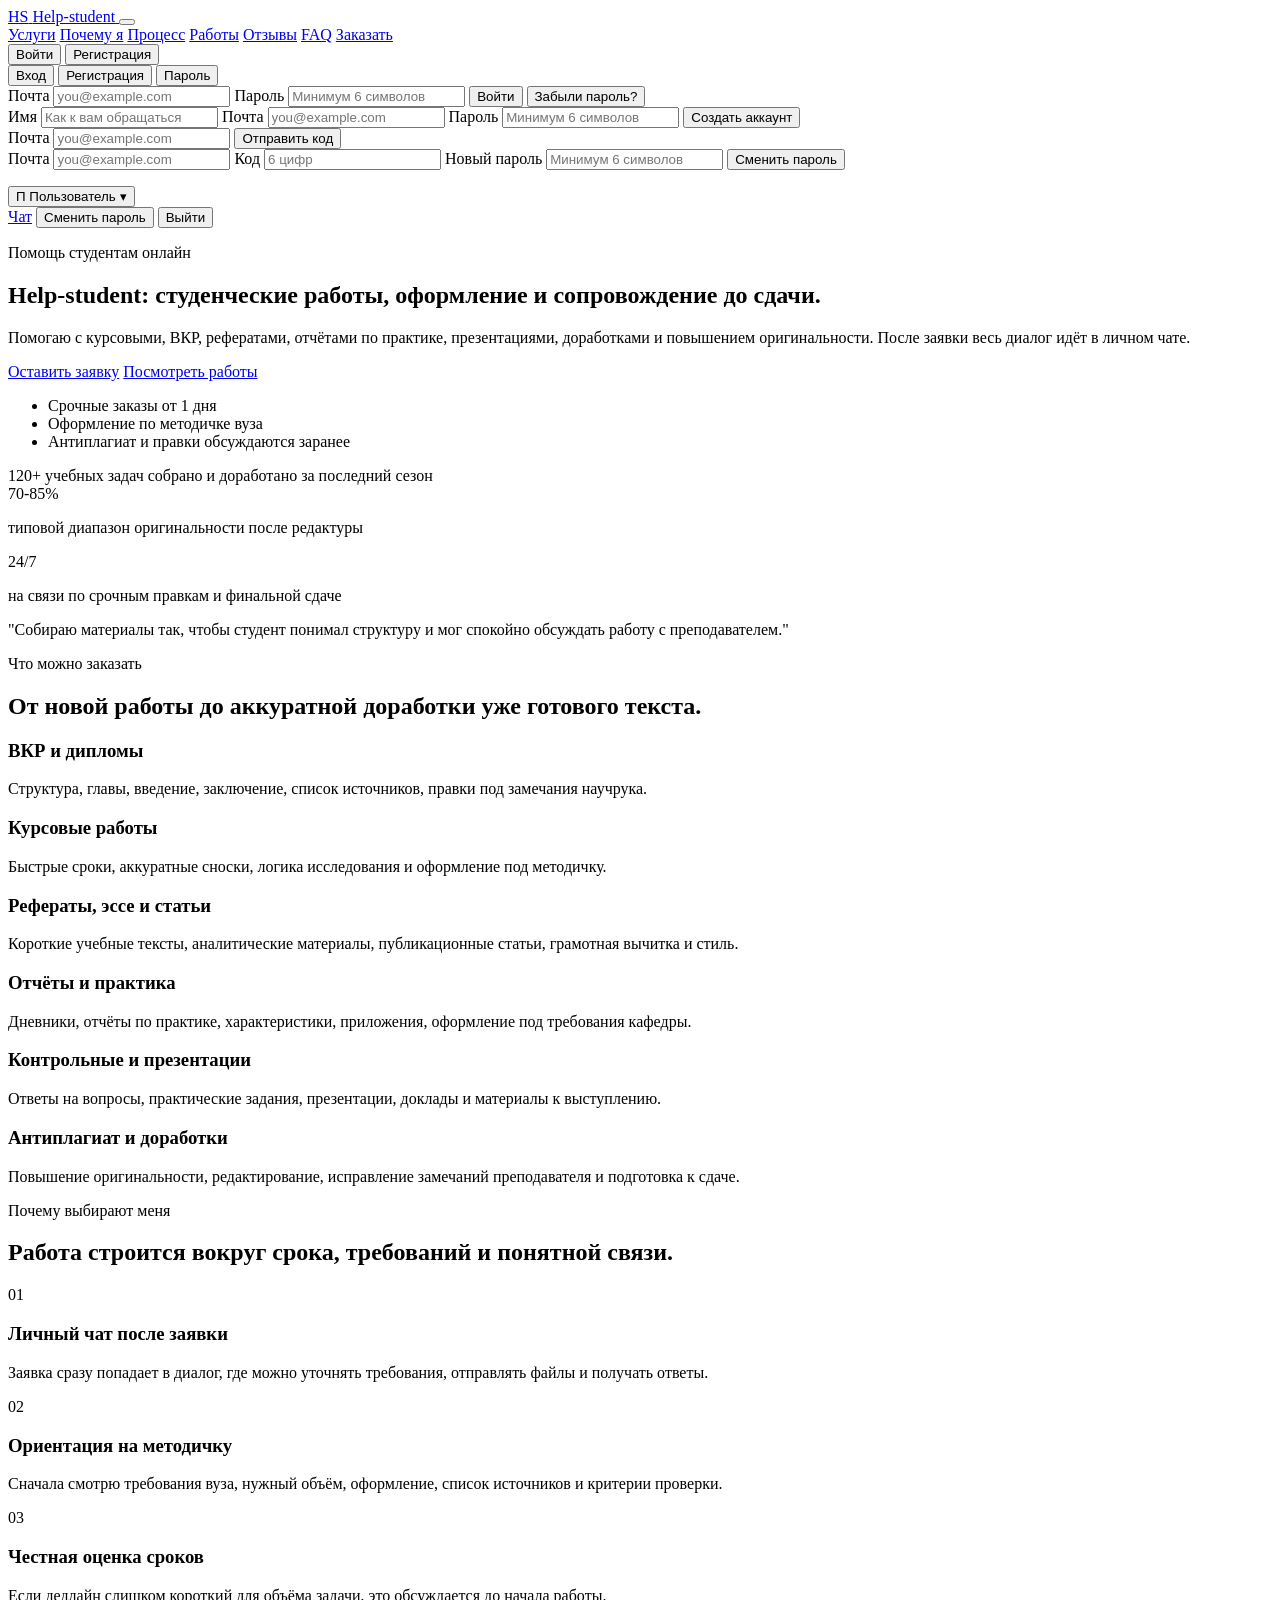
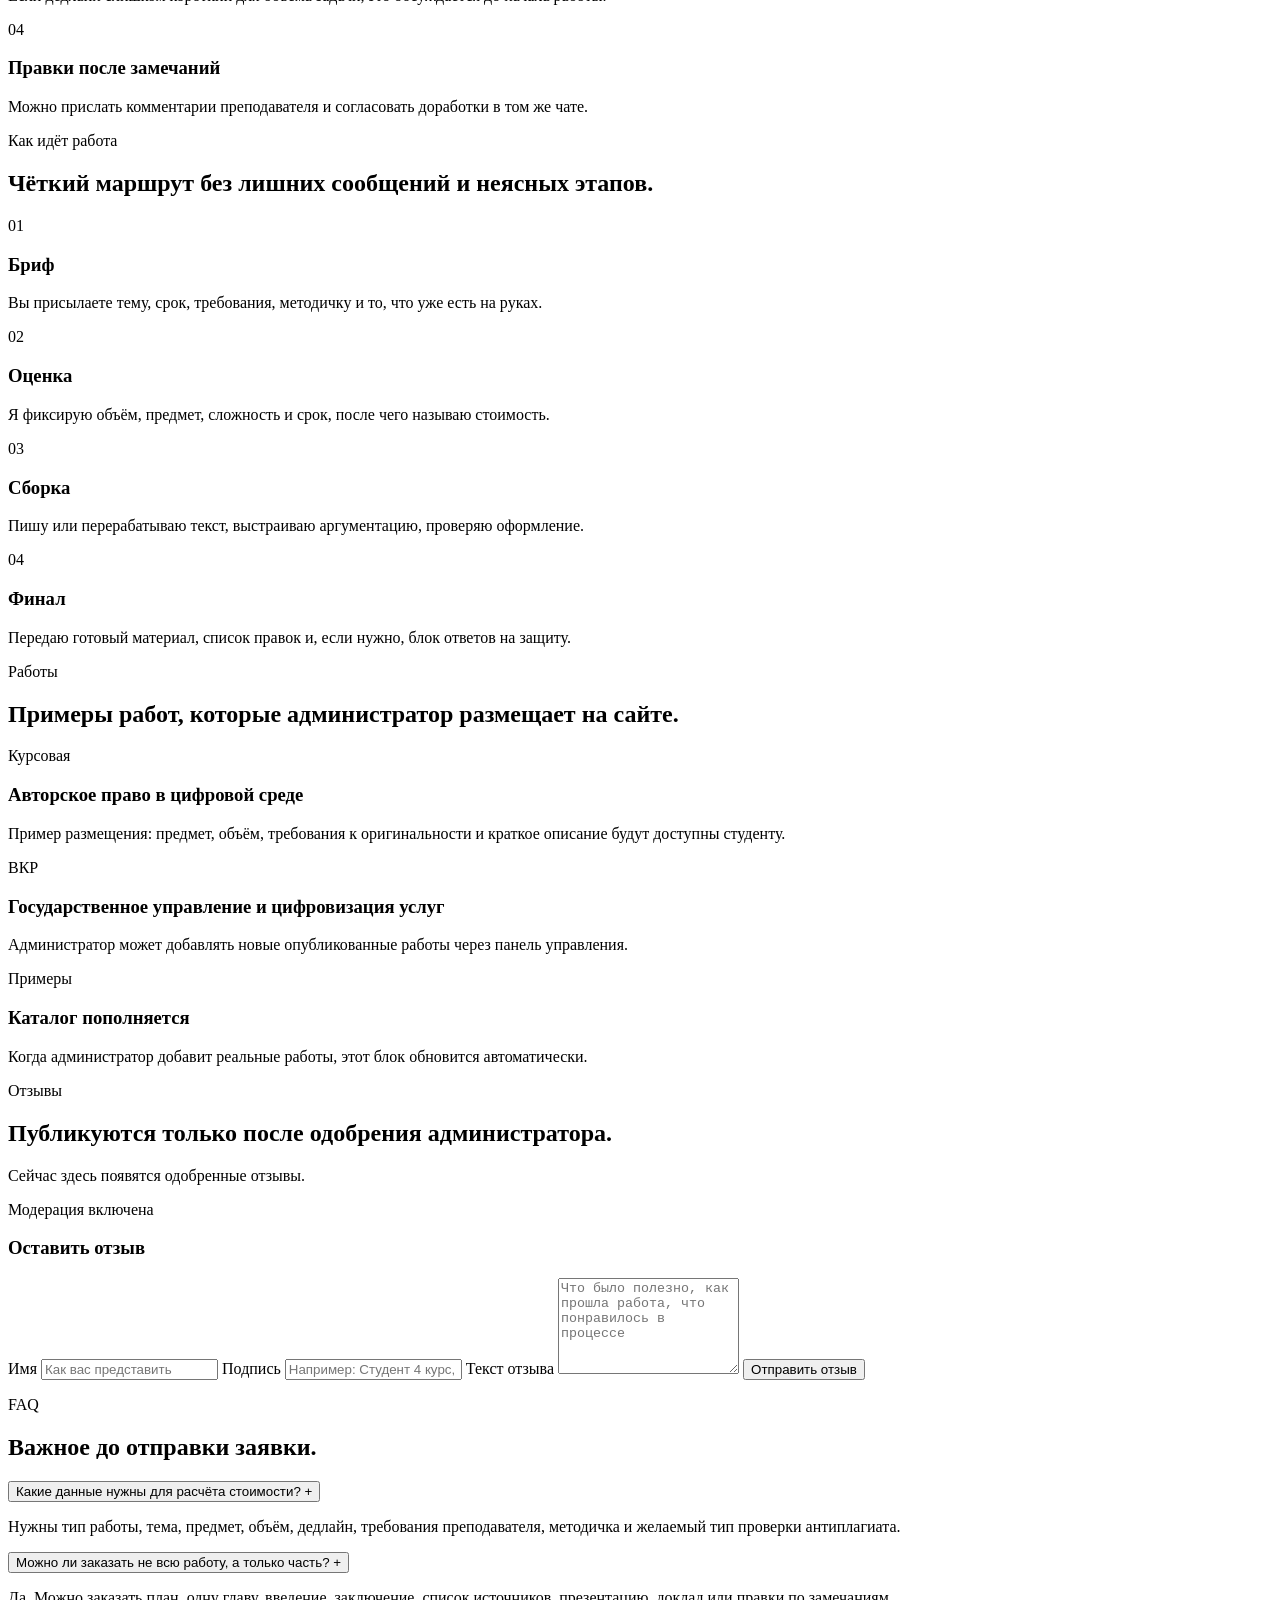
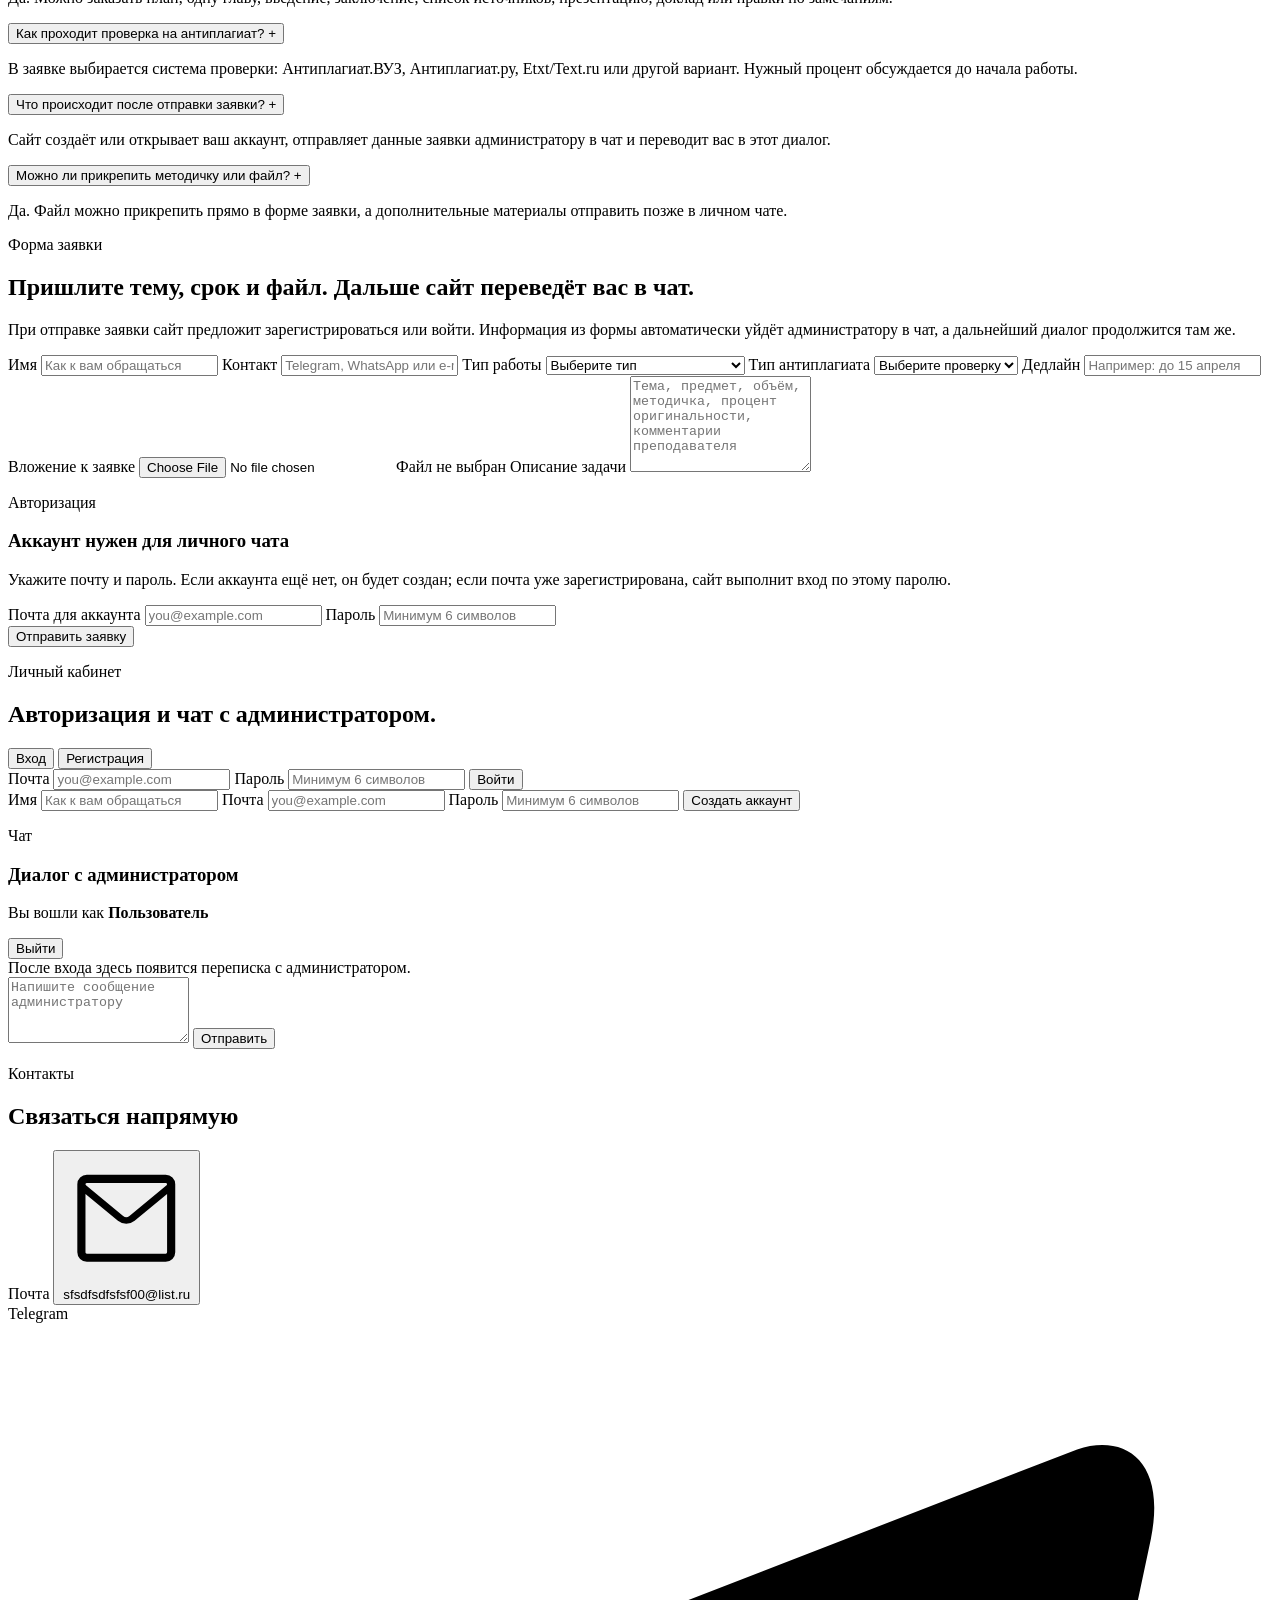
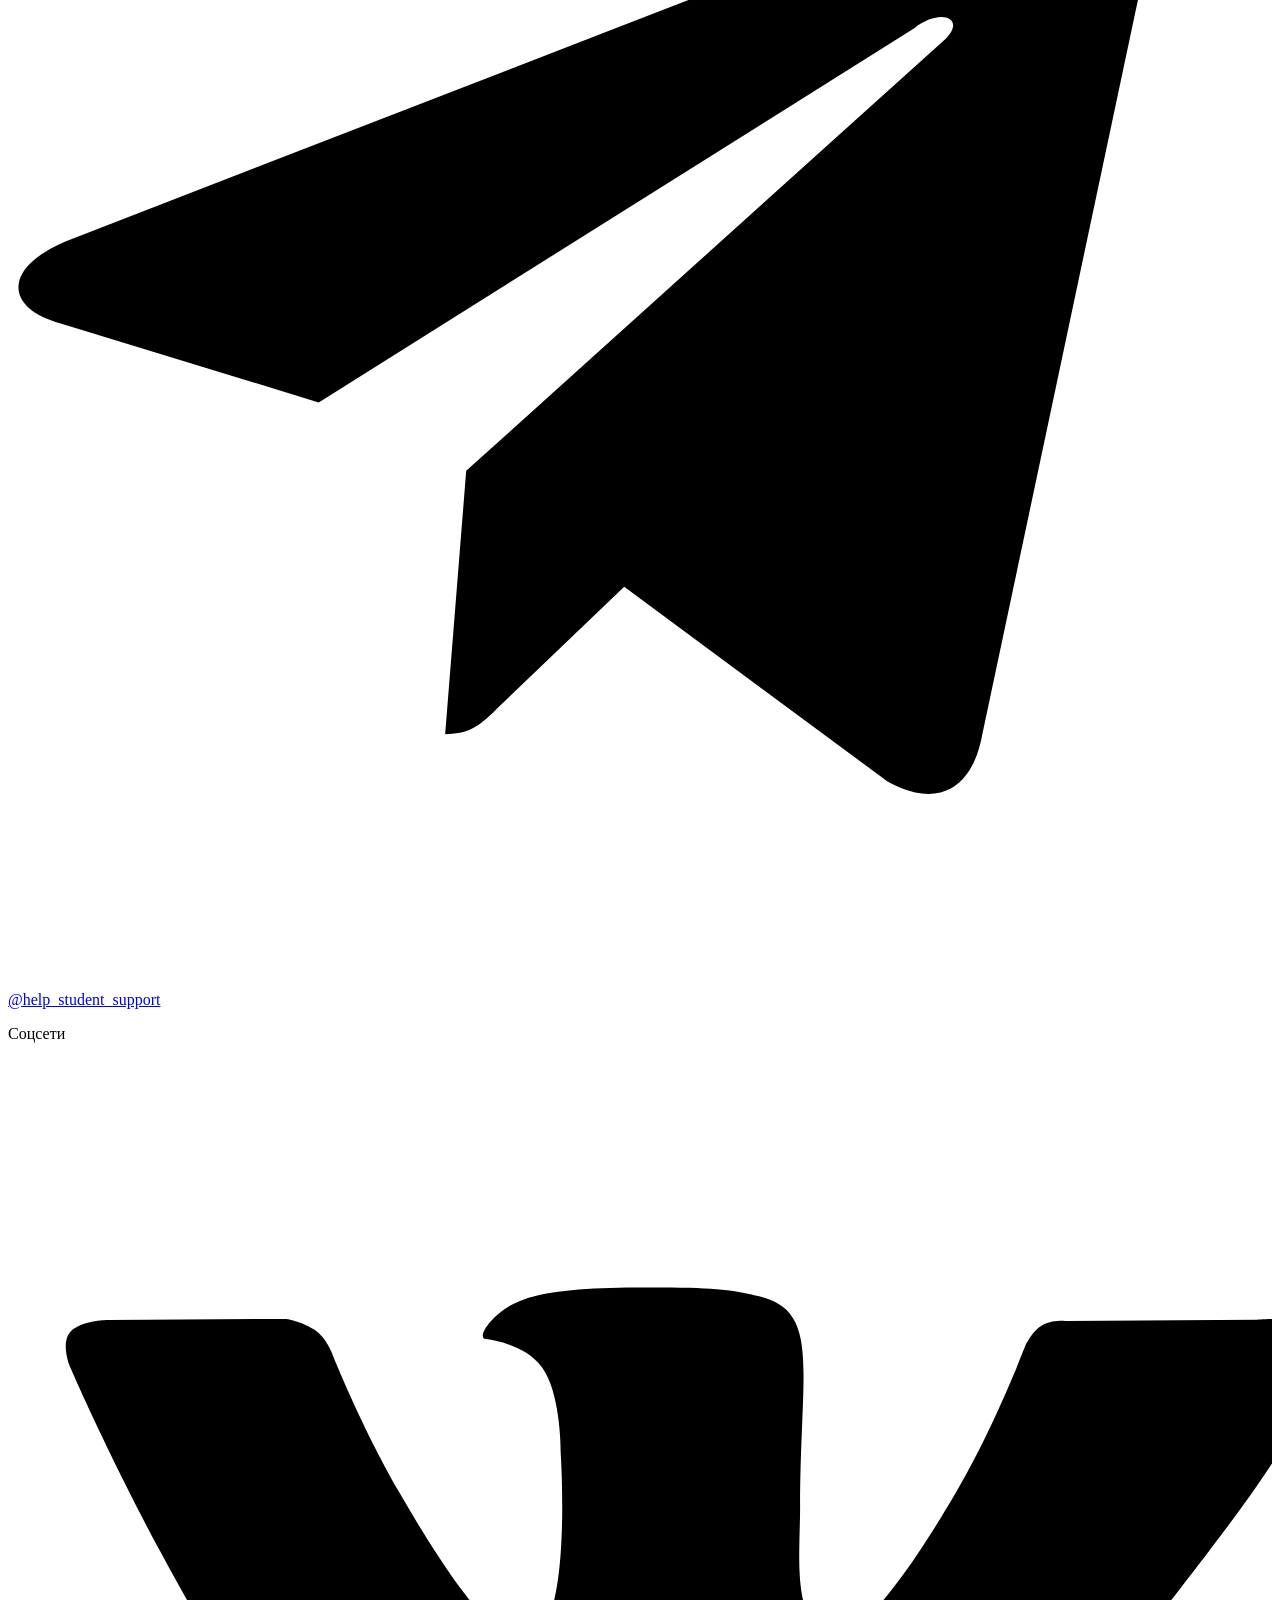
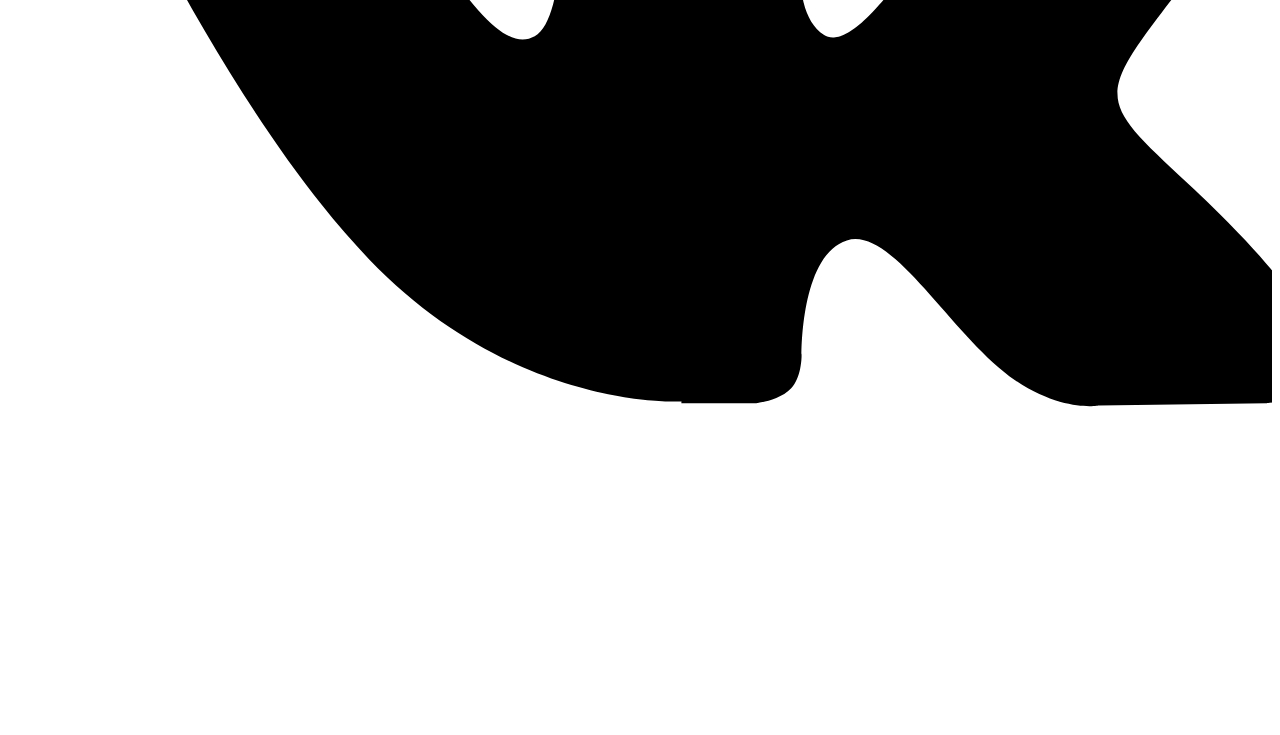
==== commit 179f3b34: "Add files via upload" ====
--- a/static/index.html
+++ b/static/index.html
@@ -3,10 +3,10 @@
 <head>
   <meta charset="UTF-8">
   <meta name="viewport" content="width=device-width, initial-scale=1.0">
-  <title>Prose Atelier | ВКР, курсовые, статьи и редактура</title>
+  <title>Help-student | Помощь со студенческими работами</title>
   <meta
     name="description"
-    content="Prose Atelier: помощь с ВКР, курсовыми, статьями, повышением оригинальности, доработкой текста и личным чатом с администратором."
+    content="Help-student: помощь с курсовыми, ВКР, рефератами, отчётами по практике, презентациями, повышением оригинальности и личным чатом с администратором."
   >
   <link rel="preconnect" href="https://fonts.googleapis.com">
   <link rel="preconnect" href="https://fonts.gstatic.com" crossorigin>
@@ -17,8 +17,8 @@
   <div class="page-shell">
     <header class="site-header">
       <a class="brand" href="#hero">
-        <span class="brand-mark">PA</span>
-        <span class="brand-text">Prose Atelier</span>
+        <span class="brand-mark">HS</span>
+        <span class="brand-text">Help-student</span>
       </a>
       <button class="menu-toggle" type="button" aria-expanded="false" aria-controls="site-nav">
         <span></span>
@@ -26,8 +26,9 @@
       </button>
       <nav class="site-nav" id="site-nav">
         <a href="#services">Услуги</a>
+        <a href="#why">Почему я</a>
         <a href="#process">Процесс</a>
-        <a href="#portfolio">Кейсы</a>
+        <a href="#portfolio">Работы</a>
         <a href="#reviews">Отзывы</a>
         <a href="#faq">FAQ</a>
         <a href="#contact">Заказать</a>
@@ -118,26 +119,26 @@
     <main>
       <section class="hero" id="hero">
         <div class="hero-copy">
-          <p class="eyebrow">Тексты под учебные задачи</p>
-          <h1>ВКР, курсовые и статьи, которые выглядят спокойно, убедительно и по требованиям.</h1>
+          <p class="eyebrow">Помощь студентам онлайн</p>
+          <h1>Help-student: студенческие работы, оформление и сопровождение до сдачи.</h1>
           <p class="hero-text">
-            Помогаю с гуманитарными и правовыми дисциплинами, дорабатываю уже готовые тексты,
-            поднимаю оригинальность и собираю работу в аккуратную, защищаемую структуру.
+            Помогаю с курсовыми, ВКР, рефератами, отчётами по практике, презентациями,
+            доработками и повышением оригинальности. После заявки весь диалог идёт в личном чате.
           </p>
           <div class="hero-actions">
             <a class="button button-primary" href="#contact">Оставить заявку</a>
-            <a class="button button-secondary" href="#portfolio">Посмотреть кейсы</a>
+            <a class="button button-secondary" href="#portfolio">Посмотреть работы</a>
           </div>
           <ul class="hero-points">
             <li>Срочные заказы от 1 дня</li>
             <li>Оформление по методичке вуза</li>
-            <li>Понятная коммуникация без воды</li>
+            <li>Антиплагиат и правки обсуждаются заранее</li>
           </ul>
         </div>
         <div class="hero-card">
           <div class="stat-card">
             <span class="stat-number">120+</span>
-            <span class="stat-label">работ собрано и доработано за последний сезон</span>
+            <span class="stat-label">учебных задач собрано и доработано за последний сезон</span>
           </div>
           <div class="stat-grid">
             <article>
@@ -150,7 +151,7 @@
             </article>
           </div>
           <div class="quote-card">
-            <p>"Собираю тексты так, чтобы их было удобно не только сдавать, но и защищать."</p>
+            <p>"Собираю материалы так, чтобы студент понимал структуру и мог спокойно обсуждать работу с преподавателем."</p>
           </div>
         </div>
       </section>
@@ -158,7 +159,7 @@
       <section class="services section" id="services">
         <div class="section-heading">
           <p class="eyebrow">Что можно заказать</p>
-          <h2>Не только написать с нуля, но и довести до нормального состояния.</h2>
+          <h2>От новой работы до аккуратной доработки уже готового текста.</h2>
         </div>
         <div class="service-grid">
           <article class="service-card">
@@ -170,20 +171,49 @@
             <p>Быстрые сроки, аккуратные сноски, логика исследования и оформление под методичку.</p>
           </article>
           <article class="service-card">
-            <h3>Статьи и эссе</h3>
-            <p>От коротких аналитических материалов до публикационных статей с вычиткой и стилем.</p>
+            <h3>Рефераты, эссе и статьи</h3>
+            <p>Короткие учебные тексты, аналитические материалы, публикационные статьи, грамотная вычитка и стиль.</p>
           </article>
           <article class="service-card">
-            <h3>Повышение оригинальности</h3>
-            <p>Глубокая переработка текста без ощущения машинной генерации и рваного синтаксиса.</p>
+            <h3>Отчёты и практика</h3>
+            <p>Дневники, отчёты по практике, характеристики, приложения, оформление под требования кафедры.</p>
           </article>
           <article class="service-card">
-            <h3>Редактура и доработки</h3>
-            <p>Если текст уже есть, но ему не хватает структуры, аргументации, ссылок или тона.</p>
+            <h3>Контрольные и презентации</h3>
+            <p>Ответы на вопросы, практические задания, презентации, доклады и материалы к выступлению.</p>
           </article>
           <article class="service-card accent-card">
-            <h3>Срочный формат</h3>
-            <p>Когда дедлайн уже рядом: проверяю объём задачи, даю честный срок и встраиваюсь в него.</p>
+            <h3>Антиплагиат и доработки</h3>
+            <p>Повышение оригинальности, редактирование, исправление замечаний преподавателя и подготовка к сдаче.</p>
+          </article>
+        </div>
+      </section>
+
+      <section class="why section" id="why">
+        <div class="section-heading">
+          <p class="eyebrow">Почему выбирают меня</p>
+          <h2>Работа строится вокруг срока, требований и понятной связи.</h2>
+        </div>
+        <div class="why-grid">
+          <article class="why-card">
+            <span>01</span>
+            <h3>Личный чат после заявки</h3>
+            <p>Заявка сразу попадает в диалог, где можно уточнять требования, отправлять файлы и получать ответы.</p>
+          </article>
+          <article class="why-card">
+            <span>02</span>
+            <h3>Ориентация на методичку</h3>
+            <p>Сначала смотрю требования вуза, нужный объём, оформление, список источников и критерии проверки.</p>
+          </article>
+          <article class="why-card">
+            <span>03</span>
+            <h3>Честная оценка сроков</h3>
+            <p>Если дедлайн слишком короткий для объёма задачи, это обсуждается до начала работы.</p>
+          </article>
+          <article class="why-card">
+            <span>04</span>
+            <h3>Правки после замечаний</h3>
+            <p>Можно прислать комментарии преподавателя и согласовать доработки в том же чате.</p>
           </article>
         </div>
       </section>
@@ -219,24 +249,24 @@
 
       <section class="portfolio section" id="portfolio">
         <div class="section-heading">
-          <p class="eyebrow">Недавние кейсы</p>
-          <h2>Типовые запросы, с которыми приходят чаще всего.</h2>
-        </div>
-        <div class="portfolio-grid">
+          <p class="eyebrow">Работы</p>
+          <h2>Примеры работ, которые администратор размещает на сайте.</h2>
+        </div>
+        <div class="portfolio-grid" id="works-list">
           <article class="portfolio-card">
             <p class="portfolio-type">Курсовая</p>
             <h3>Авторское право в цифровой среде</h3>
-            <p>35 страниц, правовой анализ, сноски, список практики, срочная доработка за двое суток.</p>
+            <p>Пример размещения: предмет, объём, требования к оригинальности и краткое описание будут доступны студенту.</p>
           </article>
           <article class="portfolio-card">
             <p class="portfolio-type">ВКР</p>
             <h3>Государственное управление и цифровизация услуг</h3>
-            <p>Полная сборка, редактирование стиля глав и финальная подготовка тезисов к защите.</p>
+            <p>Администратор может добавлять новые опубликованные работы через панель управления.</p>
           </article>
           <article class="portfolio-card">
-            <p class="portfolio-type">Статья</p>
-            <h3>Юридические риски электронной коммерции</h3>
-            <p>Академический стиль, вычитка, сокращение воды и доведение аргументов до публикабельного вида.</p>
+            <p class="portfolio-type">Примеры</p>
+            <h3>Каталог пополняется</h3>
+            <p>Когда администратор добавит реальные работы, этот блок обновится автоматически.</p>
           </article>
         </div>
       </section>
@@ -281,29 +311,47 @@
         <div class="faq-list">
           <article class="faq-item">
             <button class="faq-question" type="button">
-              <span>С какими дисциплинами вы работаете?</span>
+              <span>Какие данные нужны для расчёта стоимости?</span>
               <span class="faq-icon">+</span>
             </button>
             <div class="faq-answer">
-              <p>В приоритете гуманитарные, правовые и смежные направления. Если задача пограничная, лучше прислать тему и требования заранее.</p>
+              <p>Нужны тип работы, тема, предмет, объём, дедлайн, требования преподавателя, методичка и желаемый тип проверки антиплагиата.</p>
             </div>
           </article>
           <article class="faq-item">
             <button class="faq-question" type="button">
-              <span>Можно ли доработать уже готовый текст?</span>
+              <span>Можно ли заказать не всю работу, а только часть?</span>
               <span class="faq-icon">+</span>
             </button>
             <div class="faq-answer">
-              <p>Да. Часто это эффективнее, чем писать заново: можно усилить структуру, добавить источники, исправить стиль и поднять уникальность.</p>
+              <p>Да. Можно заказать план, одну главу, введение, заключение, список источников, презентацию, доклад или правки по замечаниям.</p>
             </div>
           </article>
           <article class="faq-item">
             <button class="faq-question" type="button">
-              <span>Работаете ли вы со срочными дедлайнами?</span>
+              <span>Как проходит проверка на антиплагиат?</span>
               <span class="faq-icon">+</span>
             </button>
             <div class="faq-answer">
-              <p>Да, если объём реалистичен. Сначала оцениваю задачу и только потом подтверждаю срок, без формальных обещаний.</p>
+              <p>В заявке выбирается система проверки: Антиплагиат.ВУЗ, Антиплагиат.ру, Etxt/Text.ru или другой вариант. Нужный процент обсуждается до начала работы.</p>
+            </div>
+          </article>
+          <article class="faq-item">
+            <button class="faq-question" type="button">
+              <span>Что происходит после отправки заявки?</span>
+              <span class="faq-icon">+</span>
+            </button>
+            <div class="faq-answer">
+              <p>Сайт создаёт или открывает ваш аккаунт, отправляет данные заявки администратору в чат и переводит вас в этот диалог.</p>
+            </div>
+          </article>
+          <article class="faq-item">
+            <button class="faq-question" type="button">
+              <span>Можно ли прикрепить методичку или файл?</span>
+              <span class="faq-icon">+</span>
+            </button>
+            <div class="faq-answer">
+              <p>Да. Файл можно прикрепить прямо в форме заявки, а дополнительные материалы отправить позже в личном чате.</p>
             </div>
           </article>
         </div>
@@ -313,10 +361,10 @@
         <div class="contact-panel">
           <div class="contact-copy">
             <p class="eyebrow">Форма заявки</p>
-            <h2>Пришлите тему и срок. Дальше можно быстро перейти к оценке задачи.</h2>
+            <h2>Пришлите тему, срок и файл. Дальше сайт переведёт вас в чат.</h2>
             <p>
-              Чем точнее исходные данные, тем точнее срок и стоимость. Если есть методичка,
-              замечания научрука или отчёт по антиплагиату, их тоже стоит приложить сообщением после отправки заявки.
+              При отправке заявки сайт предложит зарегистрироваться или войти. Информация из формы
+              автоматически уйдёт администратору в чат, а дальнейший диалог продолжится там же.
             </p>
           </div>
           <form class="contact-form" id="request-form">
@@ -334,19 +382,54 @@
                 <option value="">Выберите тип</option>
                 <option value="ВКР">ВКР</option>
                 <option value="Курсовая">Курсовая</option>
+                <option value="Реферат">Реферат</option>
                 <option value="Статья">Статья</option>
+                <option value="Отчёт по практике">Отчёт по практике</option>
+                <option value="Контрольная">Контрольная</option>
+                <option value="Презентация">Презентация</option>
                 <option value="Редактура">Редактура</option>
                 <option value="Оригинальность">Повышение оригинальности</option>
               </select>
             </label>
             <label>
+              Тип антиплагиата
+              <select name="antiPlagiarism" required>
+                <option value="">Выберите проверку</option>
+                <option value="Антиплагиат.ВУЗ">Антиплагиат.ВУЗ</option>
+                <option value="Антиплагиат.ру">Антиплагиат.ру</option>
+                <option value="Etxt / Text.ru">Etxt / Text.ru</option>
+                <option value="Не требуется">Не требуется</option>
+                <option value="Уточнить в чате">Уточнить в чате</option>
+              </select>
+            </label>
+            <label>
               Дедлайн
               <input type="text" name="deadline" placeholder="Например: до 15 апреля" required>
+            </label>
+            <label class="full-width">
+              Вложение к заявке
+              <input id="request-file-input" type="file" name="attachmentFile">
+              <span class="attachment-name" id="request-attachment-name">Файл не выбран</span>
             </label>
             <label class="full-width">
               Описание задачи
               <textarea name="details" rows="6" placeholder="Тема, предмет, объём, методичка, процент оригинальности, комментарии преподавателя" required></textarea>
             </label>
+            <div class="request-auth-box full-width" id="request-auth-box">
+              <div>
+                <p class="eyebrow">Авторизация</p>
+                <h3>Аккаунт нужен для личного чата</h3>
+                <p>Укажите почту и пароль. Если аккаунта ещё нет, он будет создан; если почта уже зарегистрирована, сайт выполнит вход по этому паролю.</p>
+              </div>
+              <label>
+                Почта для аккаунта
+                <input type="email" name="authEmail" placeholder="you@example.com">
+              </label>
+              <label>
+                Пароль
+                <input type="password" name="authPassword" placeholder="Минимум 6 символов">
+              </label>
+            </div>
             <button class="button button-primary full-width" type="submit">Отправить заявку</button>
             <p class="form-status" id="form-status" aria-live="polite"></p>
           </form>
@@ -437,6 +520,15 @@
                   <span>sfsdfsdfsfsf00@list.ru</span>
                 </button>
               </div>
+              <div class="footer-contact-item">
+                <span class="footer-contact-label">Telegram</span>
+                <a class="footer-link" href="https://t.me/help_student_support" target="_blank" rel="noopener noreferrer">
+                  <svg class="footer-inline-icon" viewBox="0 0 24 24" aria-hidden="true">
+                    <path d="M21.7 4.1 18.5 19.2c-.2 1.1-.9 1.4-1.8.9l-5-3.7-2.4 2.3c-.3.3-.5.5-1 .5l.4-5 9.1-8.2c.4-.4-.1-.6-.6-.2L5.9 12.9 1 11.4c-1.1-.3-1.1-1.1.2-1.6L20.3 2.4c.9-.3 1.7.2 1.4 1.7Z"/>
+                  </svg>
+                  <span>@help_student_support</span>
+                </a>
+              </div>
             </div>
             <p class="footer-copy-status" id="footer-copy-status" aria-live="polite"></p>
           </div>
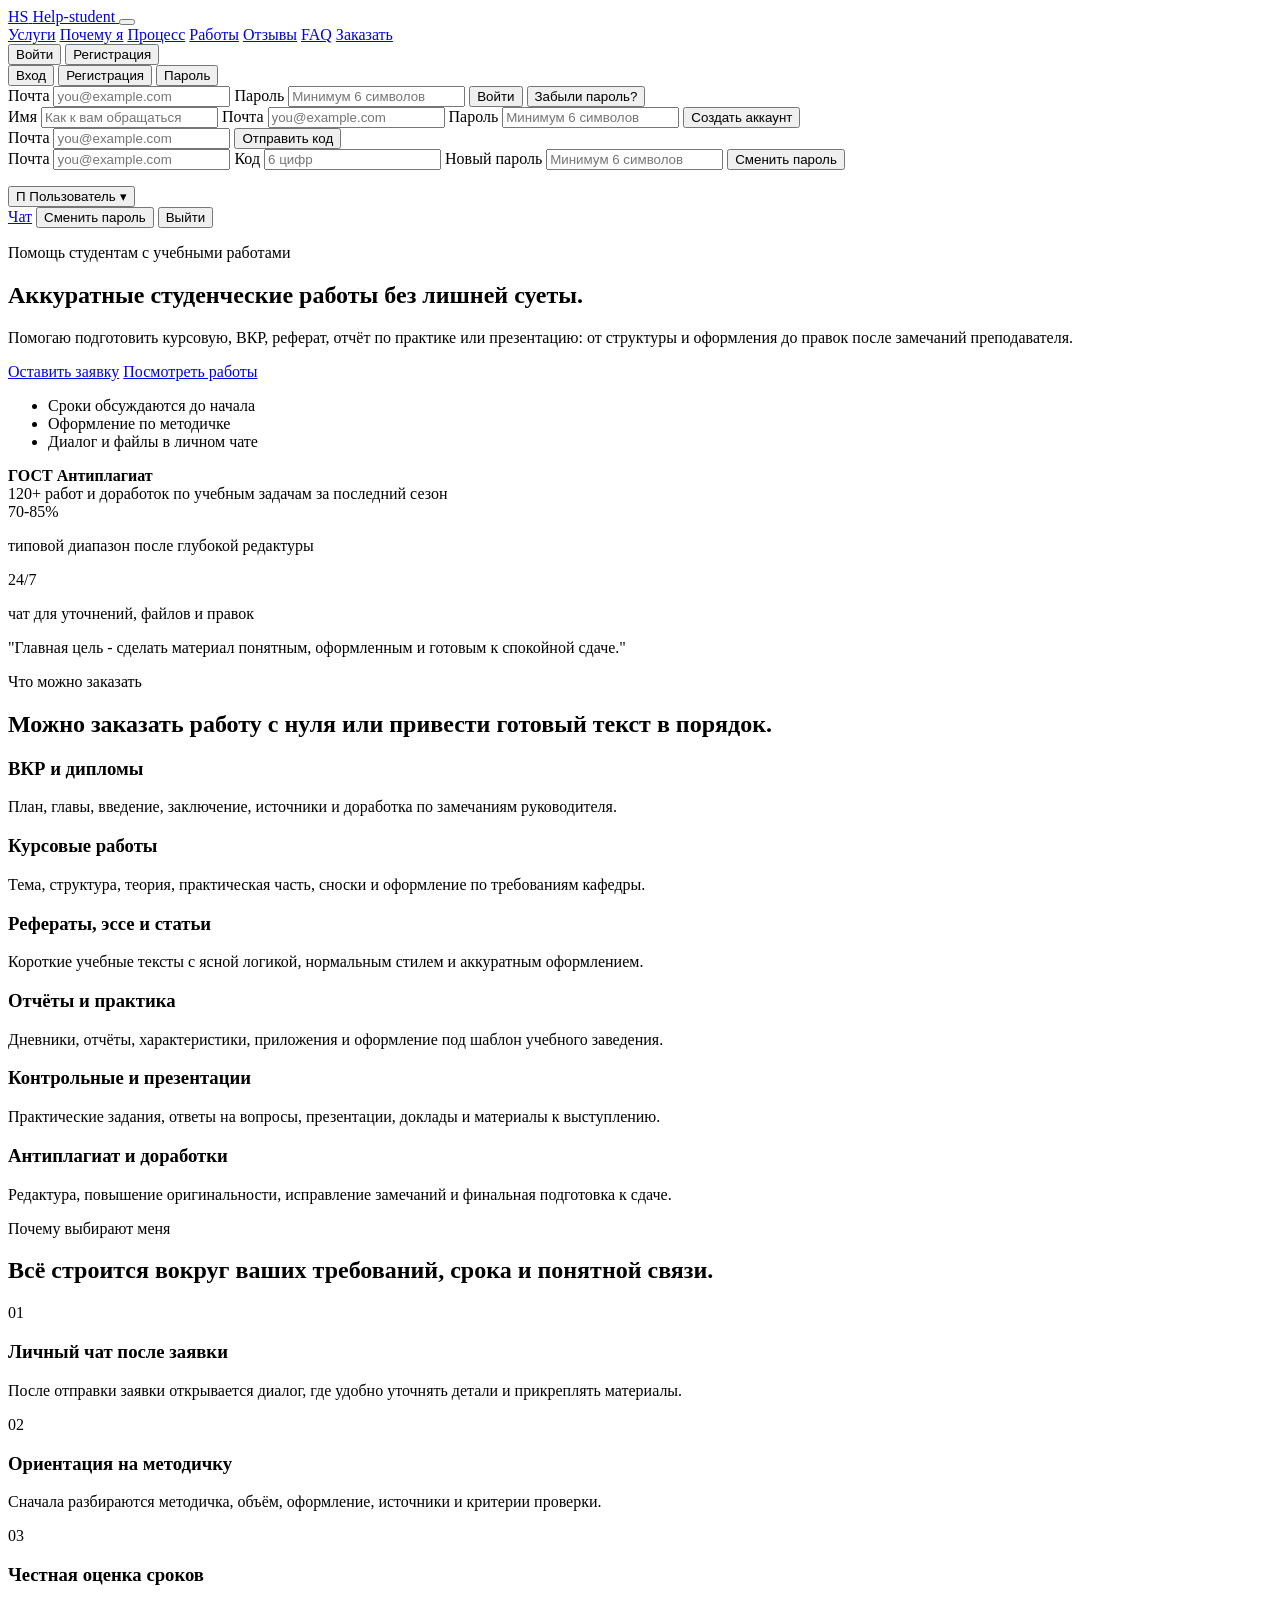
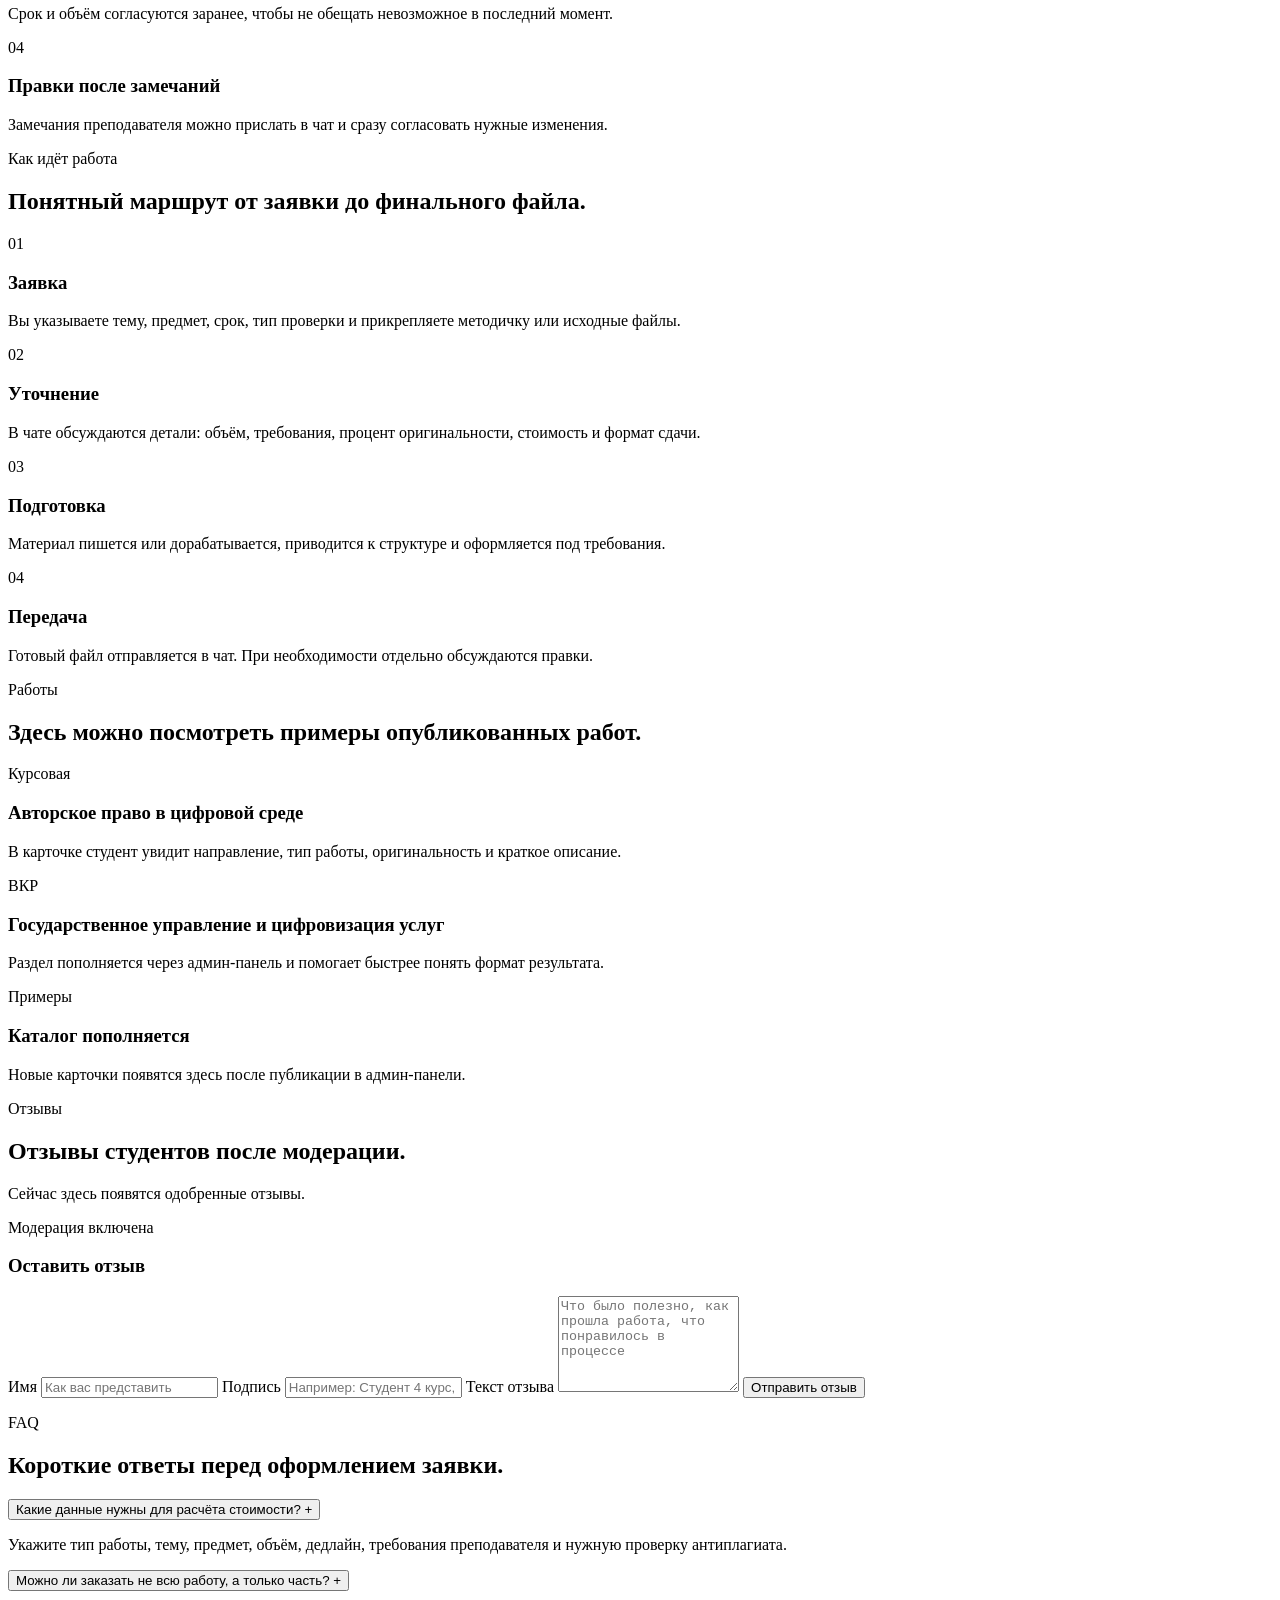
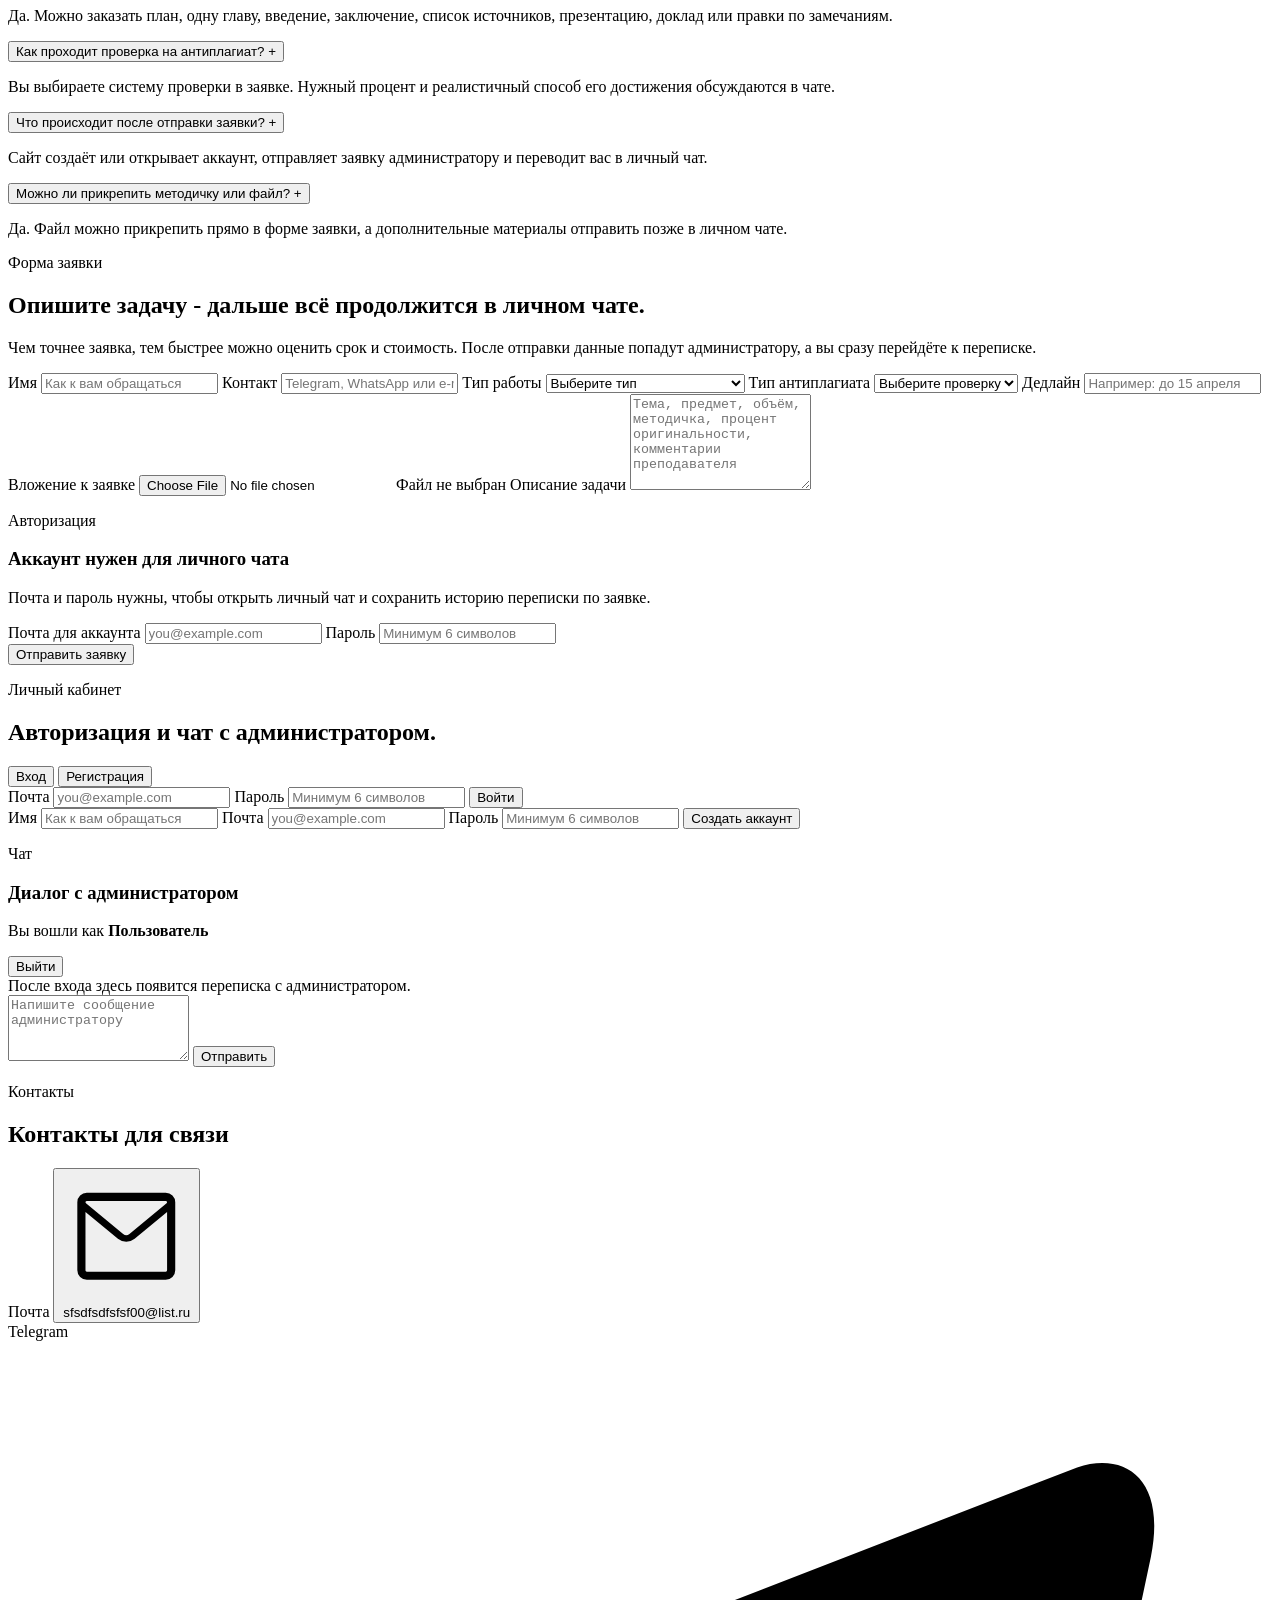
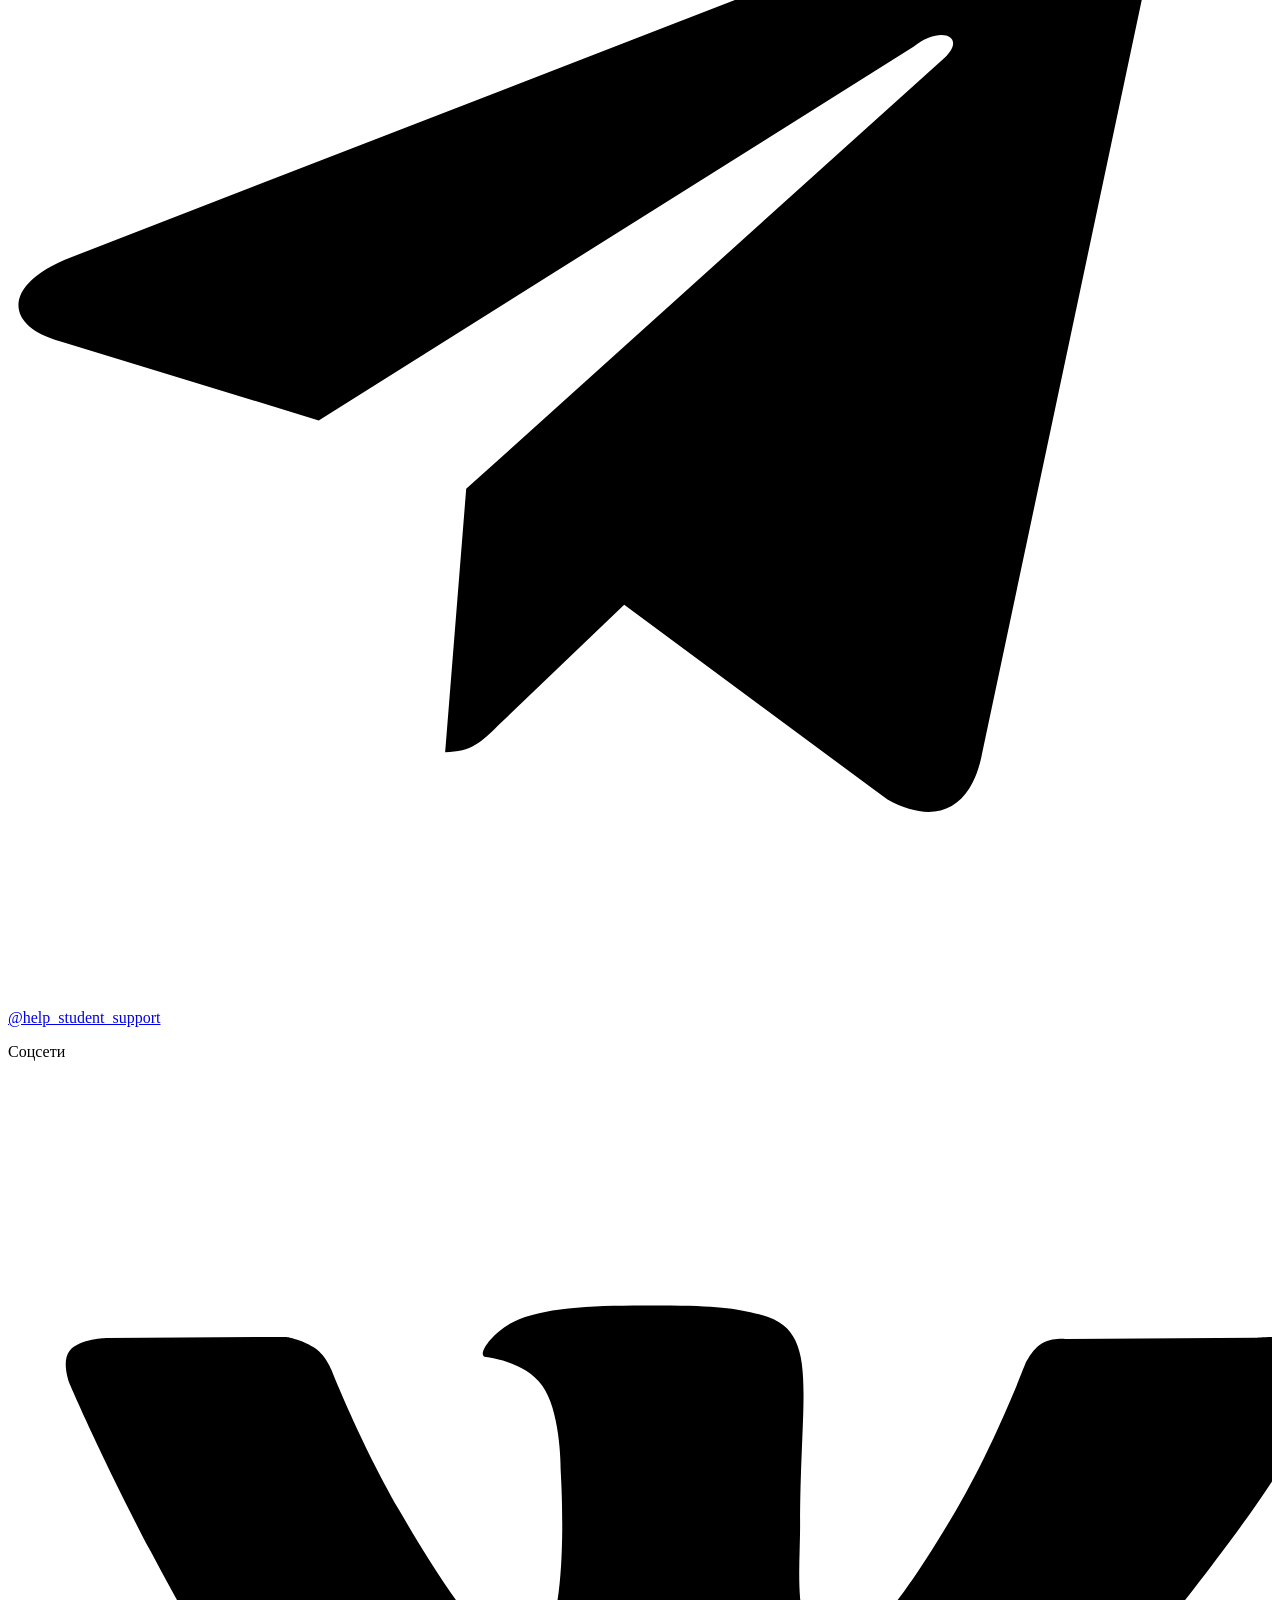
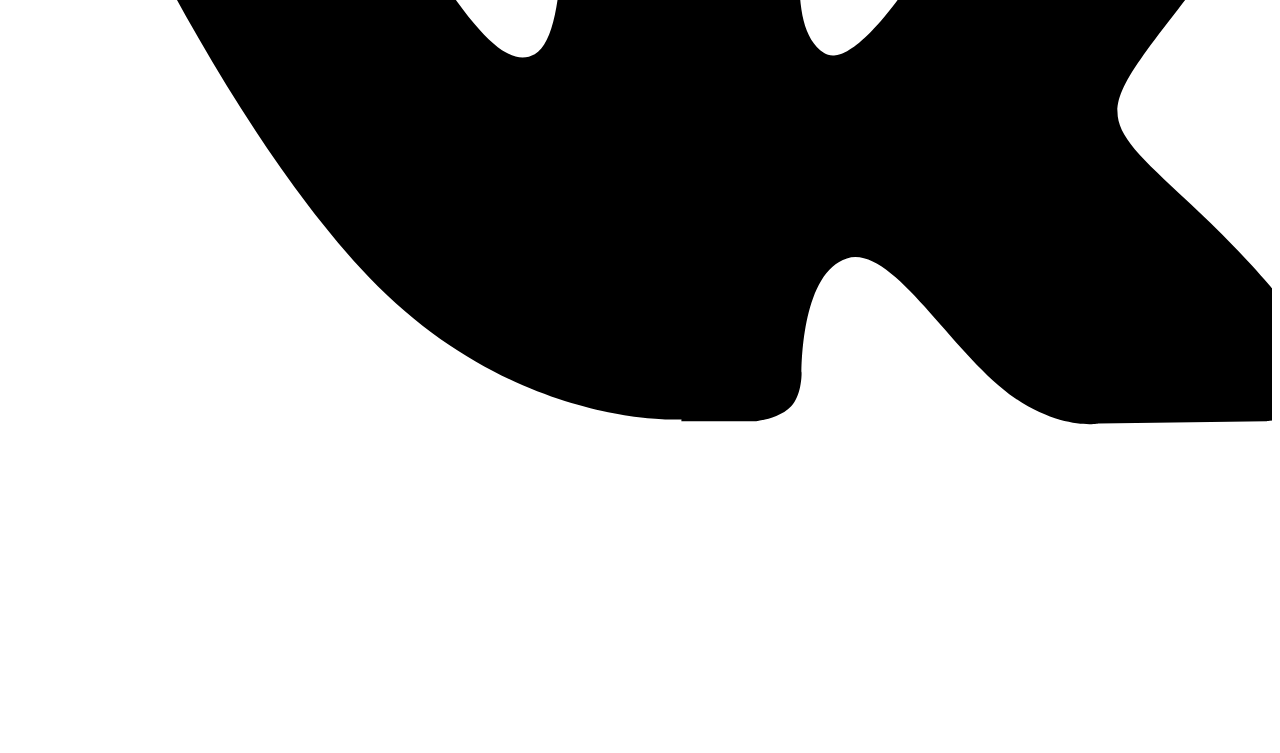
==== commit 6494dbba: "Add files via upload" ====
--- a/static/index.html
+++ b/static/index.html
@@ -119,39 +119,56 @@
     <main>
       <section class="hero" id="hero">
         <div class="hero-copy">
-          <p class="eyebrow">Помощь студентам онлайн</p>
-          <h1>Help-student: студенческие работы, оформление и сопровождение до сдачи.</h1>
+          <p class="eyebrow">Помощь студентам с учебными работами</p>
+          <h1>Аккуратные студенческие работы без лишней суеты.</h1>
           <p class="hero-text">
-            Помогаю с курсовыми, ВКР, рефератами, отчётами по практике, презентациями,
-            доработками и повышением оригинальности. После заявки весь диалог идёт в личном чате.
+            Помогаю подготовить курсовую, ВКР, реферат, отчёт по практике или презентацию:
+            от структуры и оформления до правок после замечаний преподавателя.
           </p>
           <div class="hero-actions">
             <a class="button button-primary" href="#contact">Оставить заявку</a>
             <a class="button button-secondary" href="#portfolio">Посмотреть работы</a>
           </div>
           <ul class="hero-points">
-            <li>Срочные заказы от 1 дня</li>
-            <li>Оформление по методичке вуза</li>
-            <li>Антиплагиат и правки обсуждаются заранее</li>
+            <li>Сроки обсуждаются до начала</li>
+            <li>Оформление по методичке</li>
+            <li>Диалог и файлы в личном чате</li>
           </ul>
         </div>
         <div class="hero-card">
+          <div class="paper-preview" aria-hidden="true">
+            <div class="paper-preview-head">
+              <span></span>
+              <span></span>
+              <span></span>
+            </div>
+            <div class="paper-preview-lines">
+              <i></i>
+              <i></i>
+              <i></i>
+              <i></i>
+            </div>
+            <div class="paper-preview-footer">
+              <b>ГОСТ</b>
+              <b>Антиплагиат</b>
+            </div>
+          </div>
           <div class="stat-card">
             <span class="stat-number">120+</span>
-            <span class="stat-label">учебных задач собрано и доработано за последний сезон</span>
+            <span class="stat-label">работ и доработок по учебным задачам за последний сезон</span>
           </div>
           <div class="stat-grid">
             <article>
               <span>70-85%</span>
-              <p>типовой диапазон оригинальности после редактуры</p>
+              <p>типовой диапазон после глубокой редактуры</p>
             </article>
             <article>
               <span>24/7</span>
-              <p>на связи по срочным правкам и финальной сдаче</p>
+              <p>чат для уточнений, файлов и правок</p>
             </article>
           </div>
           <div class="quote-card">
-            <p>"Собираю материалы так, чтобы студент понимал структуру и мог спокойно обсуждать работу с преподавателем."</p>
+            <p>"Главная цель - сделать материал понятным, оформленным и готовым к спокойной сдаче."</p>
           </div>
         </div>
       </section>
@@ -159,32 +176,32 @@
       <section class="services section" id="services">
         <div class="section-heading">
           <p class="eyebrow">Что можно заказать</p>
-          <h2>От новой работы до аккуратной доработки уже готового текста.</h2>
+          <h2>Можно заказать работу с нуля или привести готовый текст в порядок.</h2>
         </div>
         <div class="service-grid">
           <article class="service-card">
             <h3>ВКР и дипломы</h3>
-            <p>Структура, главы, введение, заключение, список источников, правки под замечания научрука.</p>
+            <p>План, главы, введение, заключение, источники и доработка по замечаниям руководителя.</p>
           </article>
           <article class="service-card">
             <h3>Курсовые работы</h3>
-            <p>Быстрые сроки, аккуратные сноски, логика исследования и оформление под методичку.</p>
+            <p>Тема, структура, теория, практическая часть, сноски и оформление по требованиям кафедры.</p>
           </article>
           <article class="service-card">
             <h3>Рефераты, эссе и статьи</h3>
-            <p>Короткие учебные тексты, аналитические материалы, публикационные статьи, грамотная вычитка и стиль.</p>
+            <p>Короткие учебные тексты с ясной логикой, нормальным стилем и аккуратным оформлением.</p>
           </article>
           <article class="service-card">
             <h3>Отчёты и практика</h3>
-            <p>Дневники, отчёты по практике, характеристики, приложения, оформление под требования кафедры.</p>
+            <p>Дневники, отчёты, характеристики, приложения и оформление под шаблон учебного заведения.</p>
           </article>
           <article class="service-card">
             <h3>Контрольные и презентации</h3>
-            <p>Ответы на вопросы, практические задания, презентации, доклады и материалы к выступлению.</p>
+            <p>Практические задания, ответы на вопросы, презентации, доклады и материалы к выступлению.</p>
           </article>
           <article class="service-card accent-card">
             <h3>Антиплагиат и доработки</h3>
-            <p>Повышение оригинальности, редактирование, исправление замечаний преподавателя и подготовка к сдаче.</p>
+            <p>Редактура, повышение оригинальности, исправление замечаний и финальная подготовка к сдаче.</p>
           </article>
         </div>
       </section>
@@ -192,28 +209,28 @@
       <section class="why section" id="why">
         <div class="section-heading">
           <p class="eyebrow">Почему выбирают меня</p>
-          <h2>Работа строится вокруг срока, требований и понятной связи.</h2>
+          <h2>Всё строится вокруг ваших требований, срока и понятной связи.</h2>
         </div>
         <div class="why-grid">
           <article class="why-card">
             <span>01</span>
             <h3>Личный чат после заявки</h3>
-            <p>Заявка сразу попадает в диалог, где можно уточнять требования, отправлять файлы и получать ответы.</p>
+            <p>После отправки заявки открывается диалог, где удобно уточнять детали и прикреплять материалы.</p>
           </article>
           <article class="why-card">
             <span>02</span>
             <h3>Ориентация на методичку</h3>
-            <p>Сначала смотрю требования вуза, нужный объём, оформление, список источников и критерии проверки.</p>
+            <p>Сначала разбираются методичка, объём, оформление, источники и критерии проверки.</p>
           </article>
           <article class="why-card">
             <span>03</span>
             <h3>Честная оценка сроков</h3>
-            <p>Если дедлайн слишком короткий для объёма задачи, это обсуждается до начала работы.</p>
+            <p>Срок и объём согласуются заранее, чтобы не обещать невозможное в последний момент.</p>
           </article>
           <article class="why-card">
             <span>04</span>
             <h3>Правки после замечаний</h3>
-            <p>Можно прислать комментарии преподавателя и согласовать доработки в том же чате.</p>
+            <p>Замечания преподавателя можно прислать в чат и сразу согласовать нужные изменения.</p>
           </article>
         </div>
       </section>
@@ -221,28 +238,28 @@
       <section class="process section" id="process">
         <div class="section-heading">
           <p class="eyebrow">Как идёт работа</p>
-          <h2>Чёткий маршрут без лишних сообщений и неясных этапов.</h2>
+          <h2>Понятный маршрут от заявки до финального файла.</h2>
         </div>
         <div class="process-grid">
           <article>
             <span>01</span>
-            <h3>Бриф</h3>
-            <p>Вы присылаете тему, срок, требования, методичку и то, что уже есть на руках.</p>
+            <h3>Заявка</h3>
+            <p>Вы указываете тему, предмет, срок, тип проверки и прикрепляете методичку или исходные файлы.</p>
           </article>
           <article>
             <span>02</span>
-            <h3>Оценка</h3>
-            <p>Я фиксирую объём, предмет, сложность и срок, после чего называю стоимость.</p>
+            <h3>Уточнение</h3>
+            <p>В чате обсуждаются детали: объём, требования, процент оригинальности, стоимость и формат сдачи.</p>
           </article>
           <article>
             <span>03</span>
-            <h3>Сборка</h3>
-            <p>Пишу или перерабатываю текст, выстраиваю аргументацию, проверяю оформление.</p>
+            <h3>Подготовка</h3>
+            <p>Материал пишется или дорабатывается, приводится к структуре и оформляется под требования.</p>
           </article>
           <article>
             <span>04</span>
-            <h3>Финал</h3>
-            <p>Передаю готовый материал, список правок и, если нужно, блок ответов на защиту.</p>
+            <h3>Передача</h3>
+            <p>Готовый файл отправляется в чат. При необходимости отдельно обсуждаются правки.</p>
           </article>
         </div>
       </section>
@@ -250,23 +267,23 @@
       <section class="portfolio section" id="portfolio">
         <div class="section-heading">
           <p class="eyebrow">Работы</p>
-          <h2>Примеры работ, которые администратор размещает на сайте.</h2>
+          <h2>Здесь можно посмотреть примеры опубликованных работ.</h2>
         </div>
         <div class="portfolio-grid" id="works-list">
           <article class="portfolio-card">
             <p class="portfolio-type">Курсовая</p>
             <h3>Авторское право в цифровой среде</h3>
-            <p>Пример размещения: предмет, объём, требования к оригинальности и краткое описание будут доступны студенту.</p>
+            <p>В карточке студент увидит направление, тип работы, оригинальность и краткое описание.</p>
           </article>
           <article class="portfolio-card">
             <p class="portfolio-type">ВКР</p>
             <h3>Государственное управление и цифровизация услуг</h3>
-            <p>Администратор может добавлять новые опубликованные работы через панель управления.</p>
+            <p>Раздел пополняется через админ-панель и помогает быстрее понять формат результата.</p>
           </article>
           <article class="portfolio-card">
             <p class="portfolio-type">Примеры</p>
             <h3>Каталог пополняется</h3>
-            <p>Когда администратор добавит реальные работы, этот блок обновится автоматически.</p>
+            <p>Новые карточки появятся здесь после публикации в админ-панели.</p>
           </article>
         </div>
       </section>
@@ -274,7 +291,7 @@
       <section class="reviews section" id="reviews">
         <div class="section-heading">
           <p class="eyebrow">Отзывы</p>
-          <h2>Публикуются только после одобрения администратора.</h2>
+          <h2>Отзывы студентов после модерации.</h2>
         </div>
         <div class="reviews-layout">
           <div class="review-grid" id="reviews-list">
@@ -306,7 +323,7 @@
       <section class="faq section" id="faq">
         <div class="section-heading">
           <p class="eyebrow">FAQ</p>
-          <h2>Важное до отправки заявки.</h2>
+          <h2>Короткие ответы перед оформлением заявки.</h2>
         </div>
         <div class="faq-list">
           <article class="faq-item">
@@ -315,7 +332,7 @@
               <span class="faq-icon">+</span>
             </button>
             <div class="faq-answer">
-              <p>Нужны тип работы, тема, предмет, объём, дедлайн, требования преподавателя, методичка и желаемый тип проверки антиплагиата.</p>
+              <p>Укажите тип работы, тему, предмет, объём, дедлайн, требования преподавателя и нужную проверку антиплагиата.</p>
             </div>
           </article>
           <article class="faq-item">
@@ -333,7 +350,7 @@
               <span class="faq-icon">+</span>
             </button>
             <div class="faq-answer">
-              <p>В заявке выбирается система проверки: Антиплагиат.ВУЗ, Антиплагиат.ру, Etxt/Text.ru или другой вариант. Нужный процент обсуждается до начала работы.</p>
+              <p>Вы выбираете систему проверки в заявке. Нужный процент и реалистичный способ его достижения обсуждаются в чате.</p>
             </div>
           </article>
           <article class="faq-item">
@@ -342,7 +359,7 @@
               <span class="faq-icon">+</span>
             </button>
             <div class="faq-answer">
-              <p>Сайт создаёт или открывает ваш аккаунт, отправляет данные заявки администратору в чат и переводит вас в этот диалог.</p>
+              <p>Сайт создаёт или открывает аккаунт, отправляет заявку администратору и переводит вас в личный чат.</p>
             </div>
           </article>
           <article class="faq-item">
@@ -361,10 +378,10 @@
         <div class="contact-panel">
           <div class="contact-copy">
             <p class="eyebrow">Форма заявки</p>
-            <h2>Пришлите тему, срок и файл. Дальше сайт переведёт вас в чат.</h2>
+            <h2>Опишите задачу - дальше всё продолжится в личном чате.</h2>
             <p>
-              При отправке заявки сайт предложит зарегистрироваться или войти. Информация из формы
-              автоматически уйдёт администратору в чат, а дальнейший диалог продолжится там же.
+              Чем точнее заявка, тем быстрее можно оценить срок и стоимость. После отправки данные
+              попадут администратору, а вы сразу перейдёте к переписке.
             </p>
           </div>
           <form class="contact-form" id="request-form">
@@ -419,7 +436,7 @@
               <div>
                 <p class="eyebrow">Авторизация</p>
                 <h3>Аккаунт нужен для личного чата</h3>
-                <p>Укажите почту и пароль. Если аккаунта ещё нет, он будет создан; если почта уже зарегистрирована, сайт выполнит вход по этому паролю.</p>
+                <p>Почта и пароль нужны, чтобы открыть личный чат и сохранить историю переписки по заявке.</p>
               </div>
               <label>
                 Почта для аккаунта
@@ -504,7 +521,7 @@
         <div class="footer-panel">
           <div class="footer-copy">
             <p class="eyebrow">Контакты</p>
-            <h2>Связаться напрямую</h2>
+            <h2>Контакты для связи</h2>
             <div class="footer-contacts">
               <div class="footer-contact-item">
                 <span class="footer-contact-label">Почта</span>
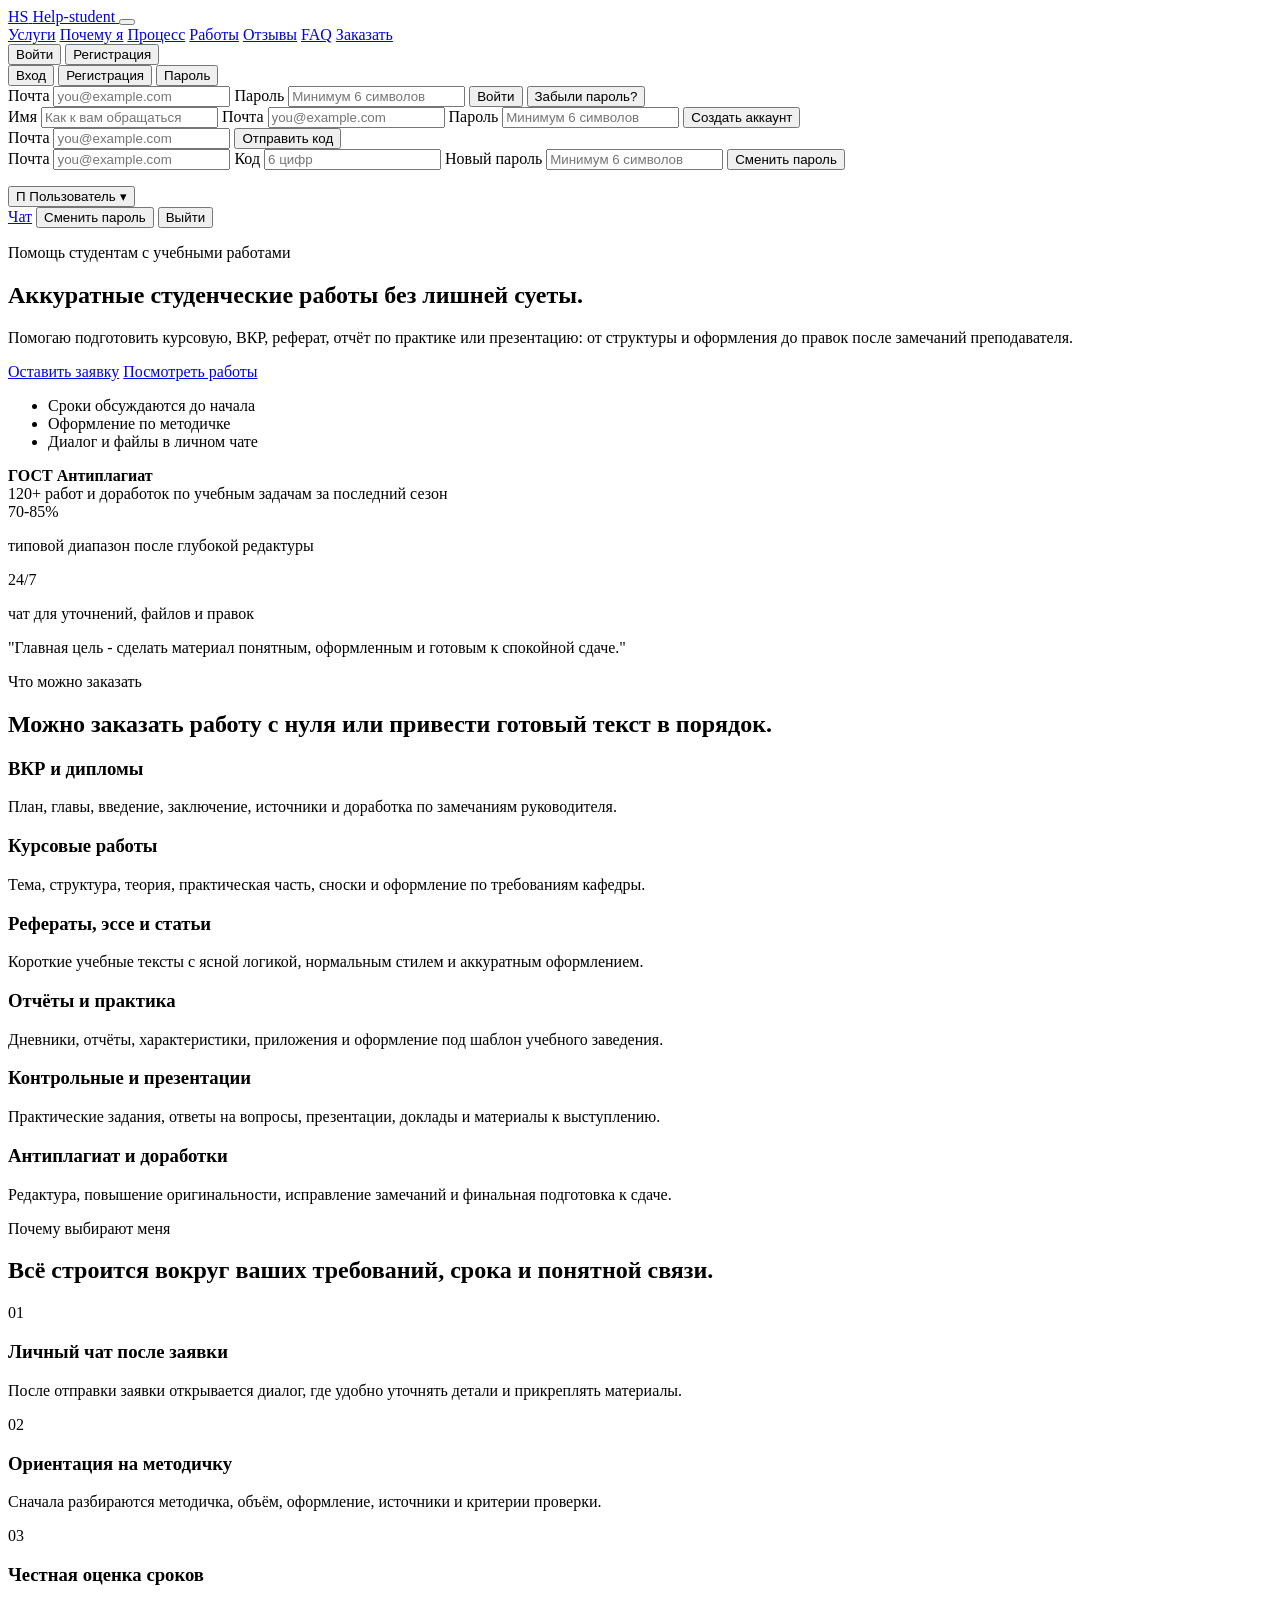
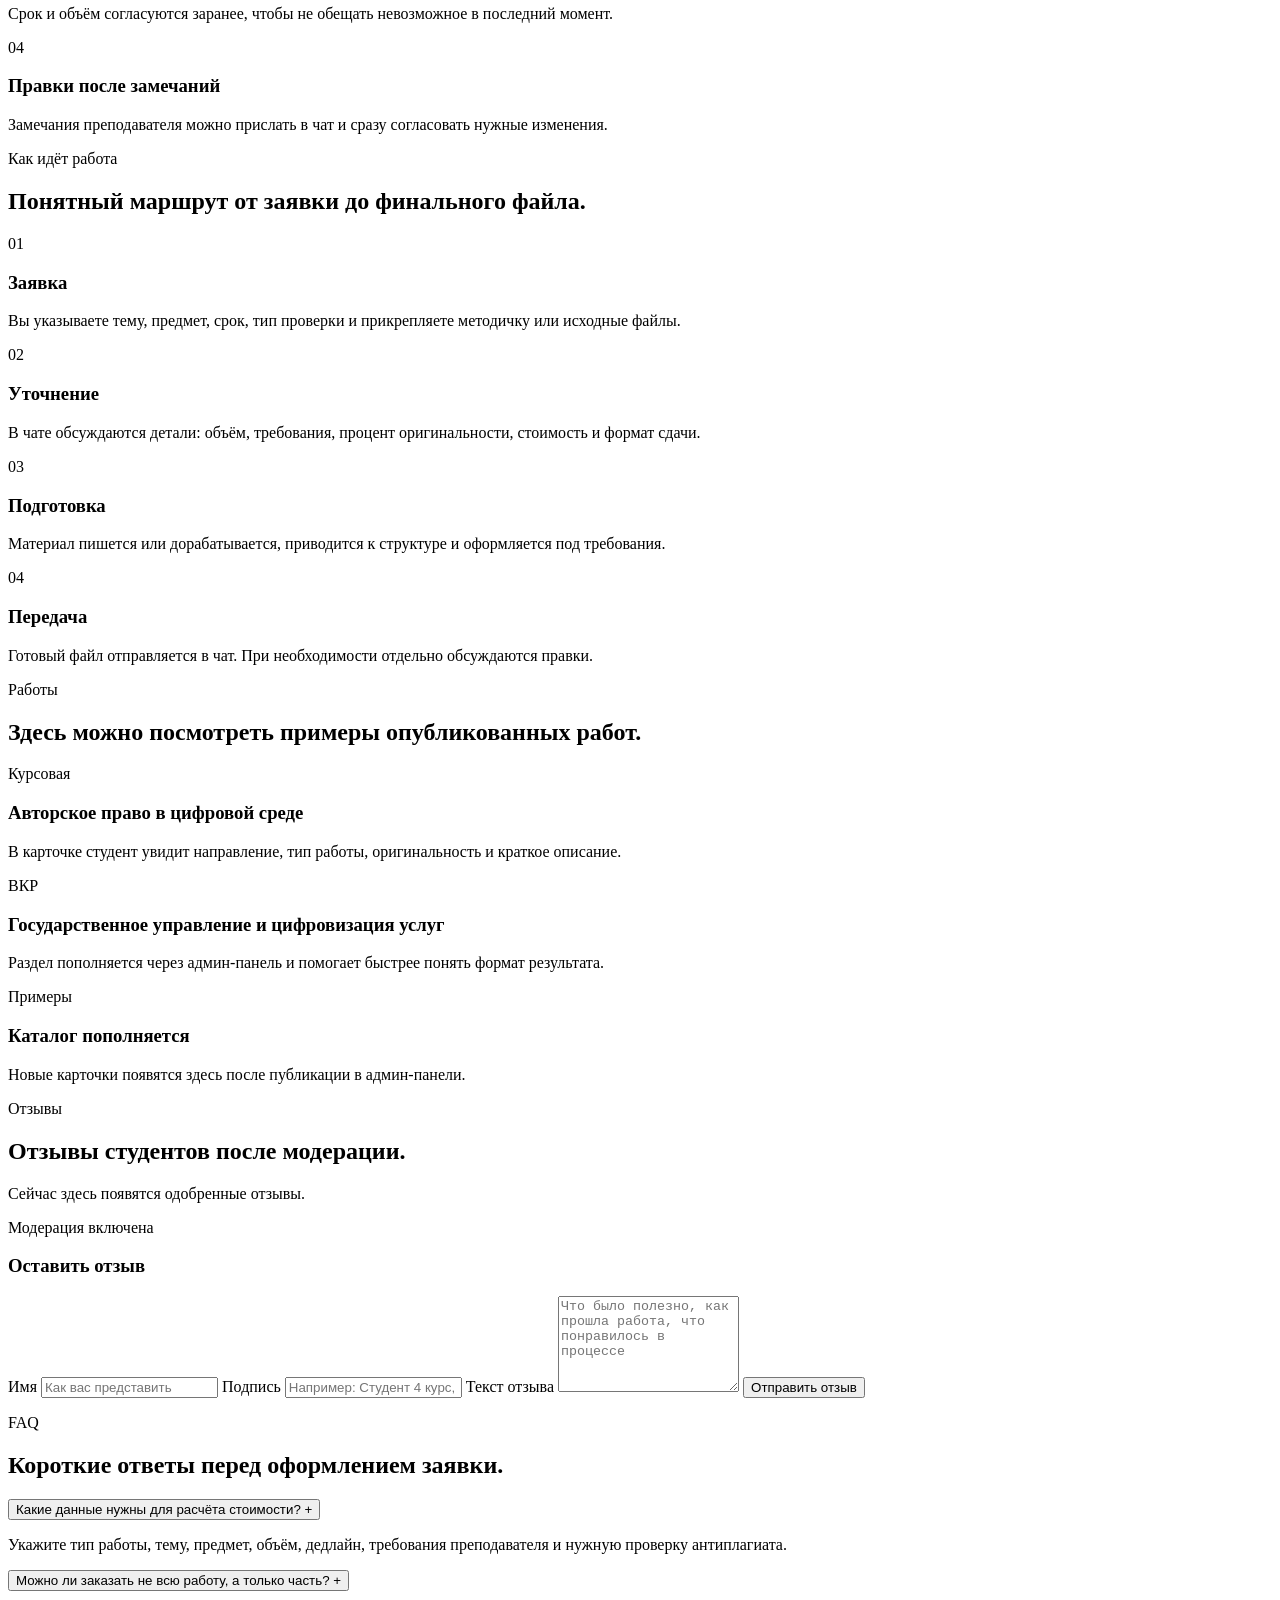
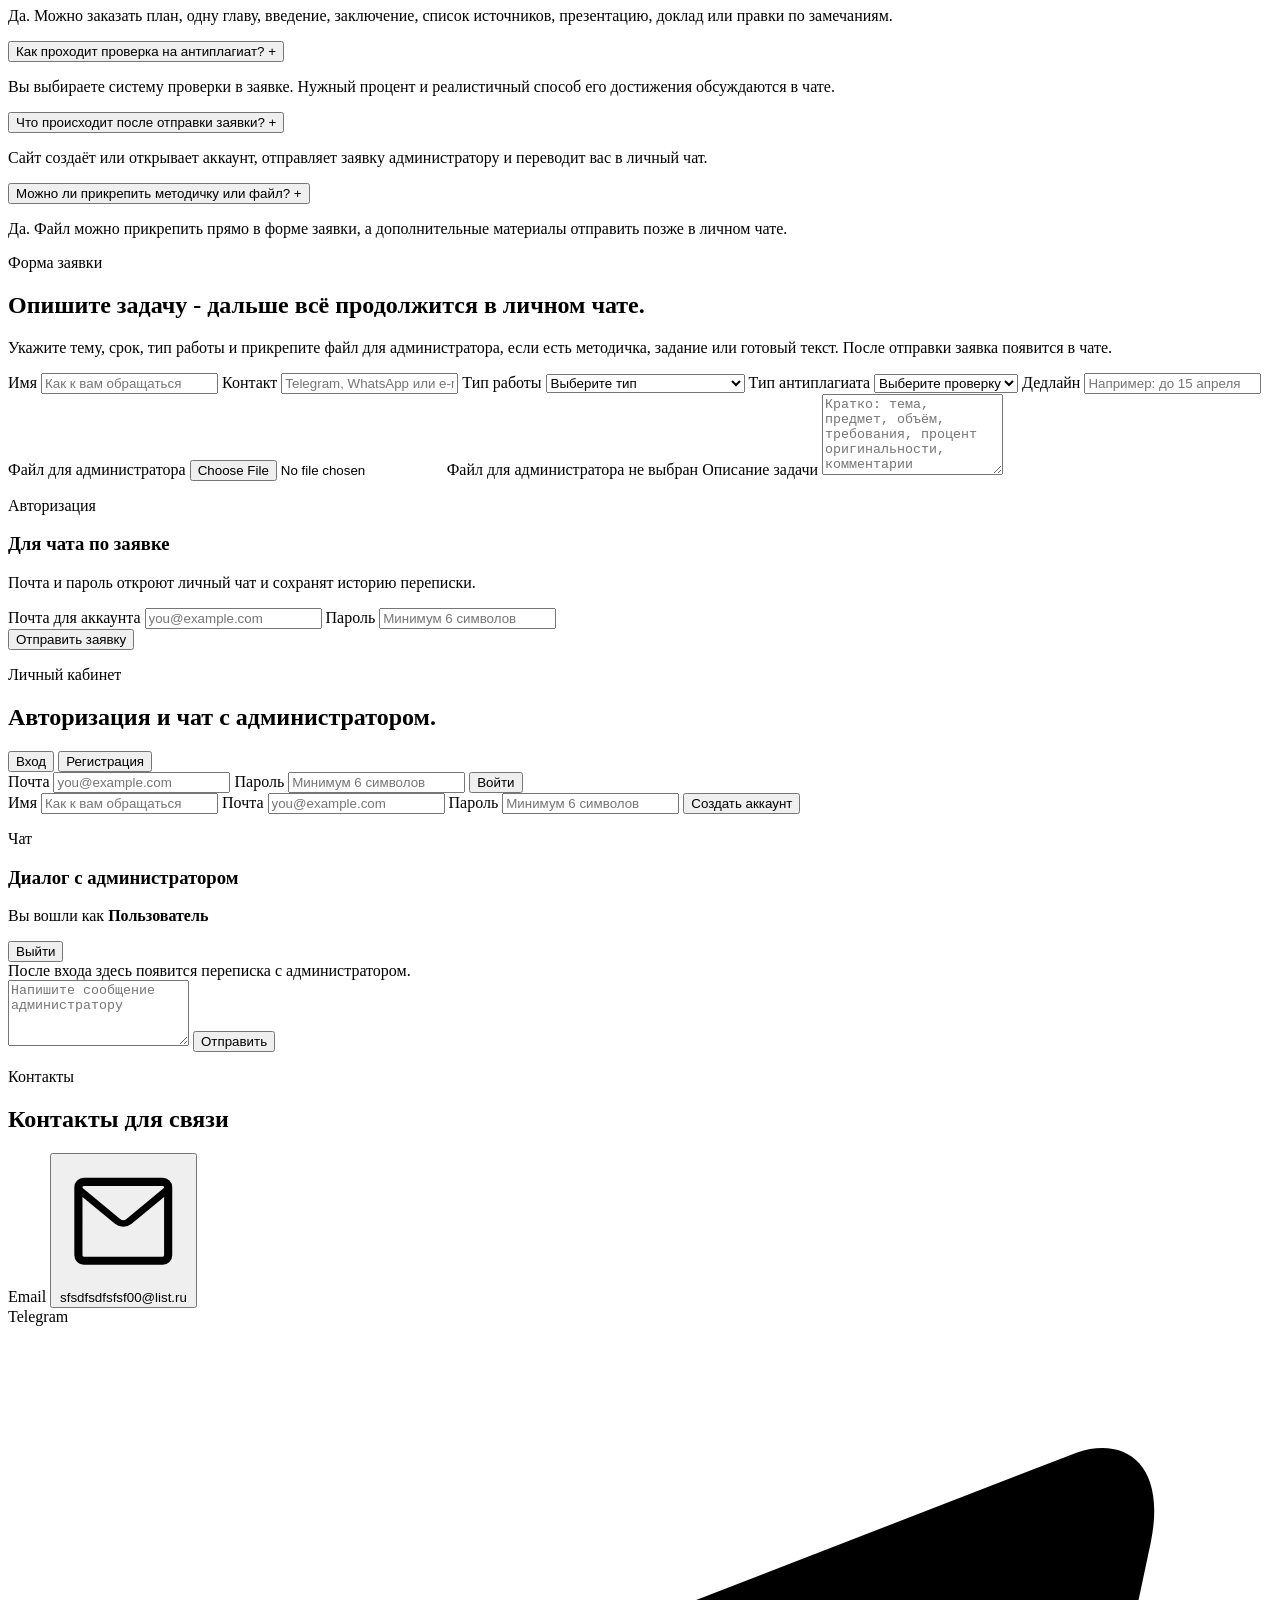
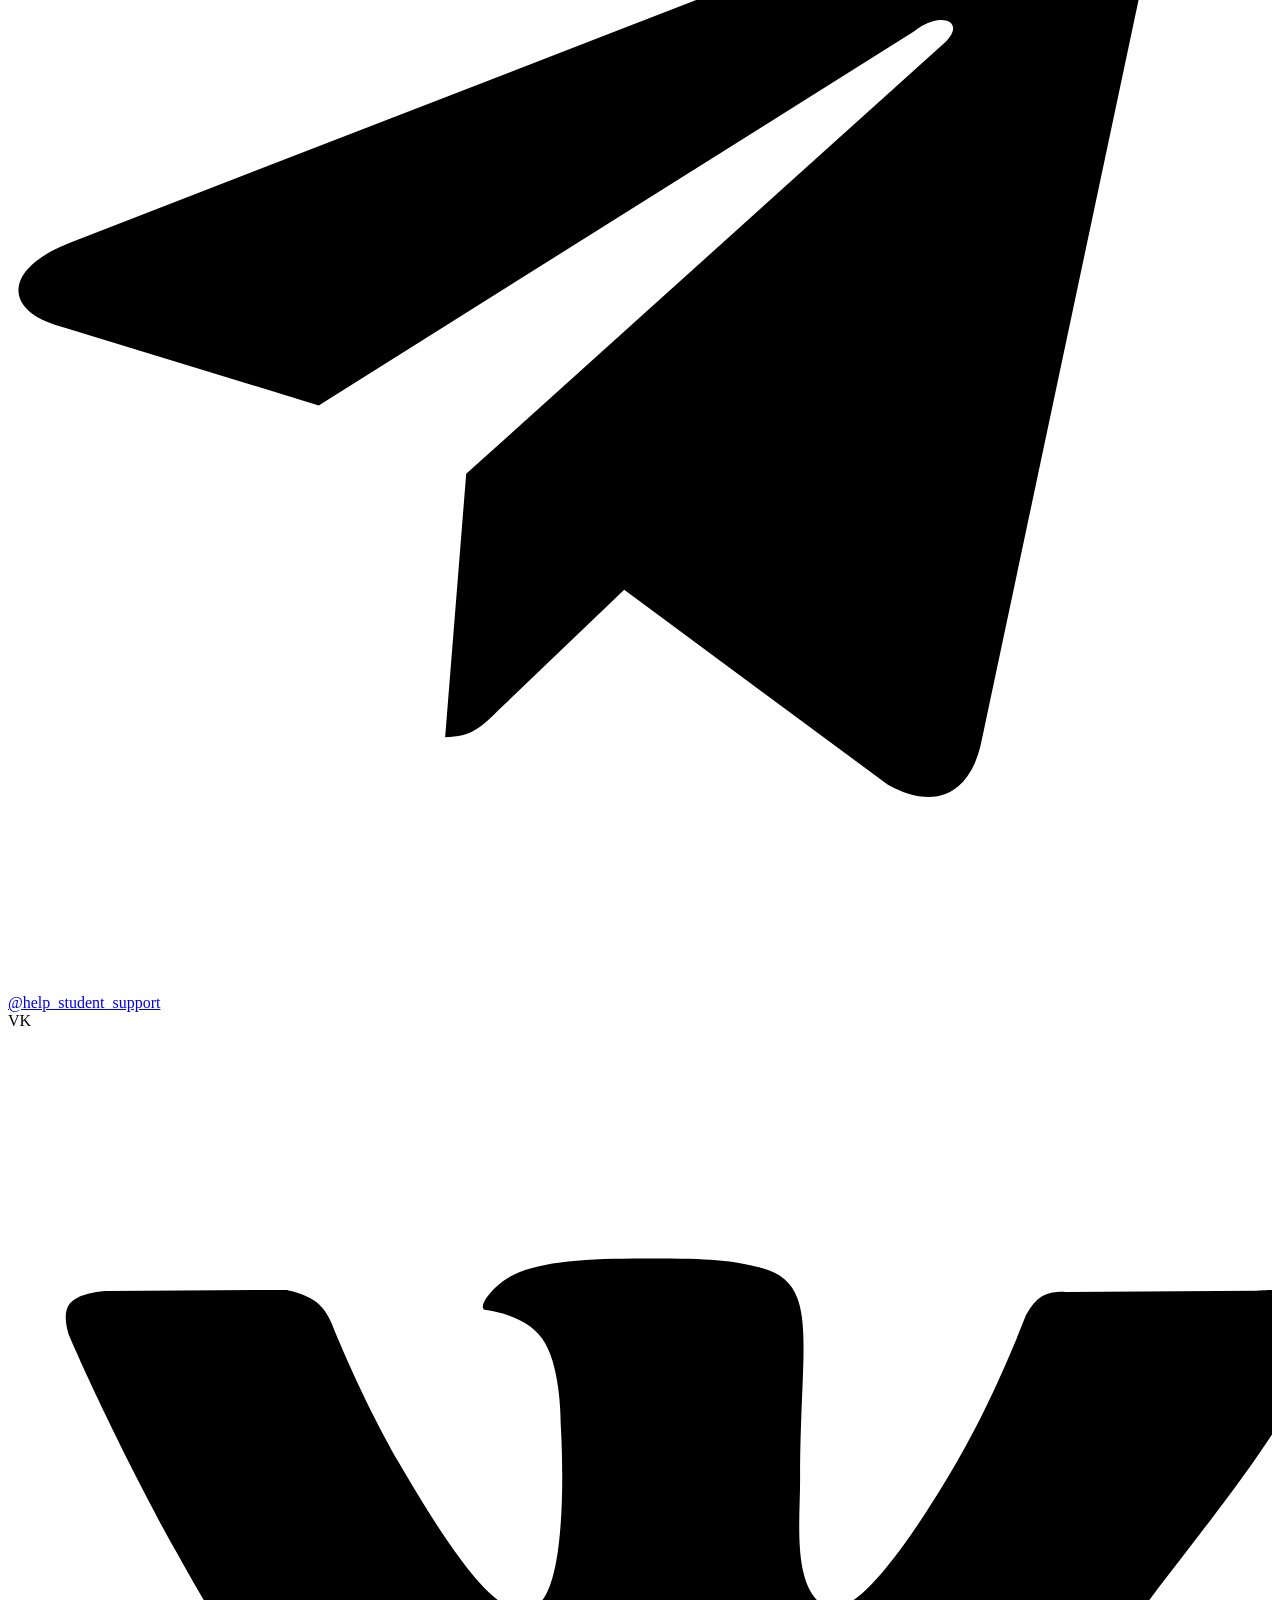
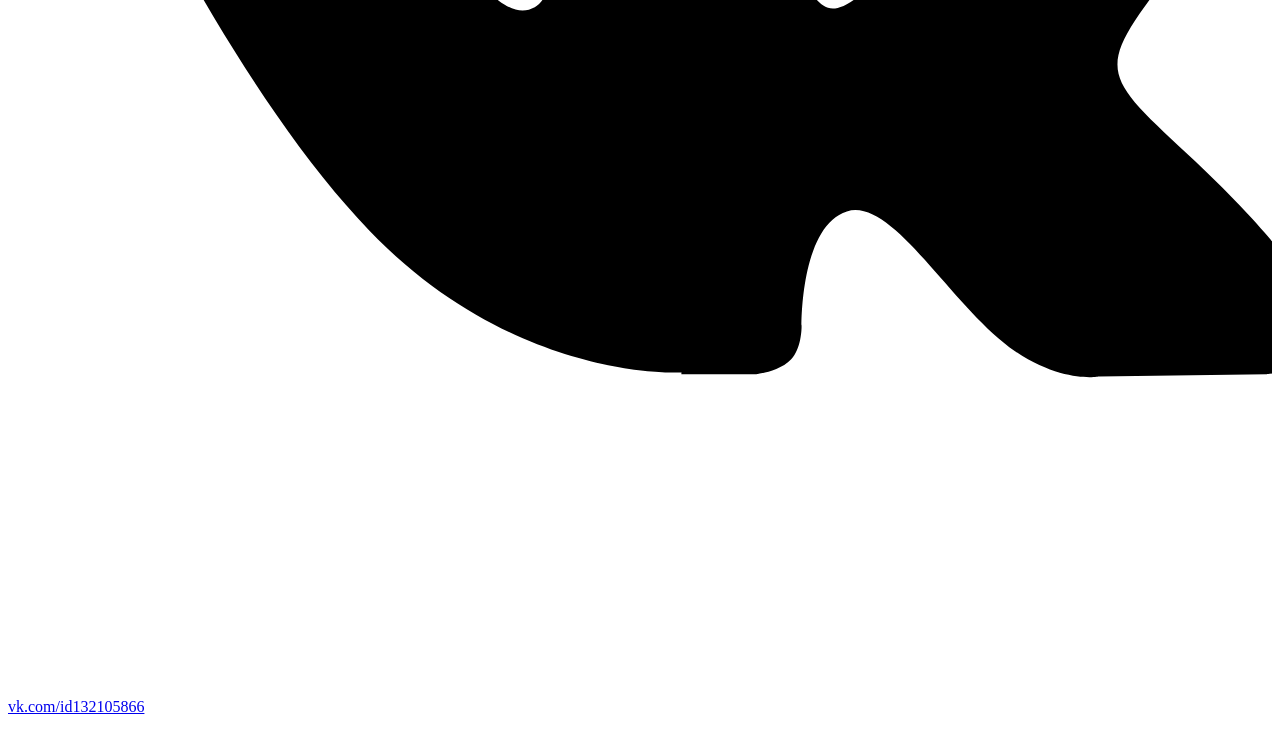
==== commit 4a5eee00: "Add files via upload" ====
--- a/static/index.html
+++ b/static/index.html
@@ -380,8 +380,8 @@
             <p class="eyebrow">Форма заявки</p>
             <h2>Опишите задачу - дальше всё продолжится в личном чате.</h2>
             <p>
-              Чем точнее заявка, тем быстрее можно оценить срок и стоимость. После отправки данные
-              попадут администратору, а вы сразу перейдёте к переписке.
+              Укажите тему, срок, тип работы и прикрепите файл для администратора, если есть методичка,
+              задание или готовый текст. После отправки заявка появится в чате.
             </p>
           </div>
           <form class="contact-form" id="request-form">
@@ -423,20 +423,20 @@
               Дедлайн
               <input type="text" name="deadline" placeholder="Например: до 15 апреля" required>
             </label>
-            <label class="full-width">
-              Вложение к заявке
+            <label class="request-file-field">
+              Файл для администратора
               <input id="request-file-input" type="file" name="attachmentFile">
-              <span class="attachment-name" id="request-attachment-name">Файл не выбран</span>
-            </label>
-            <label class="full-width">
+              <span class="attachment-name" id="request-attachment-name">Файл для администратора не выбран</span>
+            </label>
+            <label class="request-details-field">
               Описание задачи
-              <textarea name="details" rows="6" placeholder="Тема, предмет, объём, методичка, процент оригинальности, комментарии преподавателя" required></textarea>
+              <textarea name="details" rows="5" placeholder="Кратко: тема, предмет, объём, требования, процент оригинальности, комментарии преподавателя" required></textarea>
             </label>
             <div class="request-auth-box full-width" id="request-auth-box">
               <div>
                 <p class="eyebrow">Авторизация</p>
-                <h3>Аккаунт нужен для личного чата</h3>
-                <p>Почта и пароль нужны, чтобы открыть личный чат и сохранить историю переписки по заявке.</p>
+                <h3>Для чата по заявке</h3>
+                <p>Почта и пароль откроют личный чат и сохранят историю переписки.</p>
               </div>
               <label>
                 Почта для аккаунта
@@ -524,7 +524,7 @@
             <h2>Контакты для связи</h2>
             <div class="footer-contacts">
               <div class="footer-contact-item">
-                <span class="footer-contact-label">Почта</span>
+                <span class="footer-contact-label">Email</span>
                 <button
                   class="footer-link footer-copy-button"
                   type="button"
@@ -546,25 +546,17 @@
                   <span>@help_student_support</span>
                 </a>
               </div>
+              <div class="footer-contact-item">
+                <span class="footer-contact-label">VK</span>
+                <a class="footer-link" href="https://vk.com/id132105866" target="_blank" rel="noopener noreferrer">
+                  <svg class="footer-inline-icon" viewBox="0 0 24 24" aria-hidden="true">
+                    <path d="M12.785 17.927h1.432s.433-.047.654-.282c.204-.217.197-.624.197-.624s-.028-1.904.86-2.184c.876-.277 2 1.84 3.193 2.654.903.616 1.59.481 1.59.481l3.192-.045s1.67-.103.878-1.419c-.065-.108-.462-.973-2.378-2.752-2.005-1.862-1.736-1.561.678-4.779 1.47-1.959 2.059-3.154 1.875-3.666-.176-.489-1.262-.36-1.262-.36l-3.594.022s-.267-.036-.464.081c-.193.115-.317.383-.317.383s-.569 1.515-1.326 2.804c-1.597 2.72-2.236 2.865-2.497 2.696-.607-.393-.456-1.578-.456-2.42 0-2.63.399-3.726-.777-4.01-.39-.094-.678-.157-1.677-.167-1.283-.013-2.367.004-2.982.305-.409.2-.724.646-.531.672.239.031.78.147 1.065.535.37.502.356 1.63.356 1.63s.211 3.095-.493 3.479c-.484.264-1.149-.275-2.578-2.744-.732-1.265-1.285-2.662-1.285-2.662s-.106-.259-.297-.398c-.23-.168-.552-.222-.552-.222l-3.415.022s-.513.014-.7.236c-.167.198-.014.607-.014.607s2.673 6.25 5.699 9.397c2.777 2.887 5.929 2.698 5.929 2.698Z"/>
+                  </svg>
+                  <span>vk.com/id132105866</span>
+                </a>
+              </div>
             </div>
             <p class="footer-copy-status" id="footer-copy-status" aria-live="polite"></p>
-          </div>
-          <div class="footer-social-block">
-            <p class="footer-social-title">Соцсети</p>
-            <div class="social-links" aria-label="Социальные сети">
-            <a
-              class="social-link"
-              href="https://vk.com/id132105866"
-              target="_blank"
-              rel="noopener noreferrer"
-              aria-label="VK"
-              title="VK"
-            >
-              <svg class="social-icon" viewBox="0 0 24 24" aria-hidden="true">
-                <path d="M12.785 17.927h1.432s.433-.047.654-.282c.204-.217.197-.624.197-.624s-.028-1.904.86-2.184c.876-.277 2 1.84 3.193 2.654.903.616 1.59.481 1.59.481l3.192-.045s1.67-.103.878-1.419c-.065-.108-.462-.973-2.378-2.752-2.005-1.862-1.736-1.561.678-4.779 1.47-1.959 2.059-3.154 1.875-3.666-.176-.489-1.262-.36-1.262-.36l-3.594.022s-.267-.036-.464.081c-.193.115-.317.383-.317.383s-.569 1.515-1.326 2.804c-1.597 2.72-2.236 2.865-2.497 2.696-.607-.393-.456-1.578-.456-2.42 0-2.63.399-3.726-.777-4.01-.39-.094-.678-.157-1.677-.167-1.283-.013-2.367.004-2.982.305-.409.2-.724.646-.531.672.239.031.78.147 1.065.535.37.502.356 1.63.356 1.63s.211 3.095-.493 3.479c-.484.264-1.149-.275-2.578-2.744-.732-1.265-1.285-2.662-1.285-2.662s-.106-.259-.297-.398c-.23-.168-.552-.222-.552-.222l-3.415.022s-.513.014-.7.236c-.167.198-.014.607-.014.607s2.673 6.25 5.699 9.397c2.777 2.887 5.929 2.698 5.929 2.698Z"/>
-              </svg>
-            </a>
-          </div>
           </div>
         </div>
       </footer>
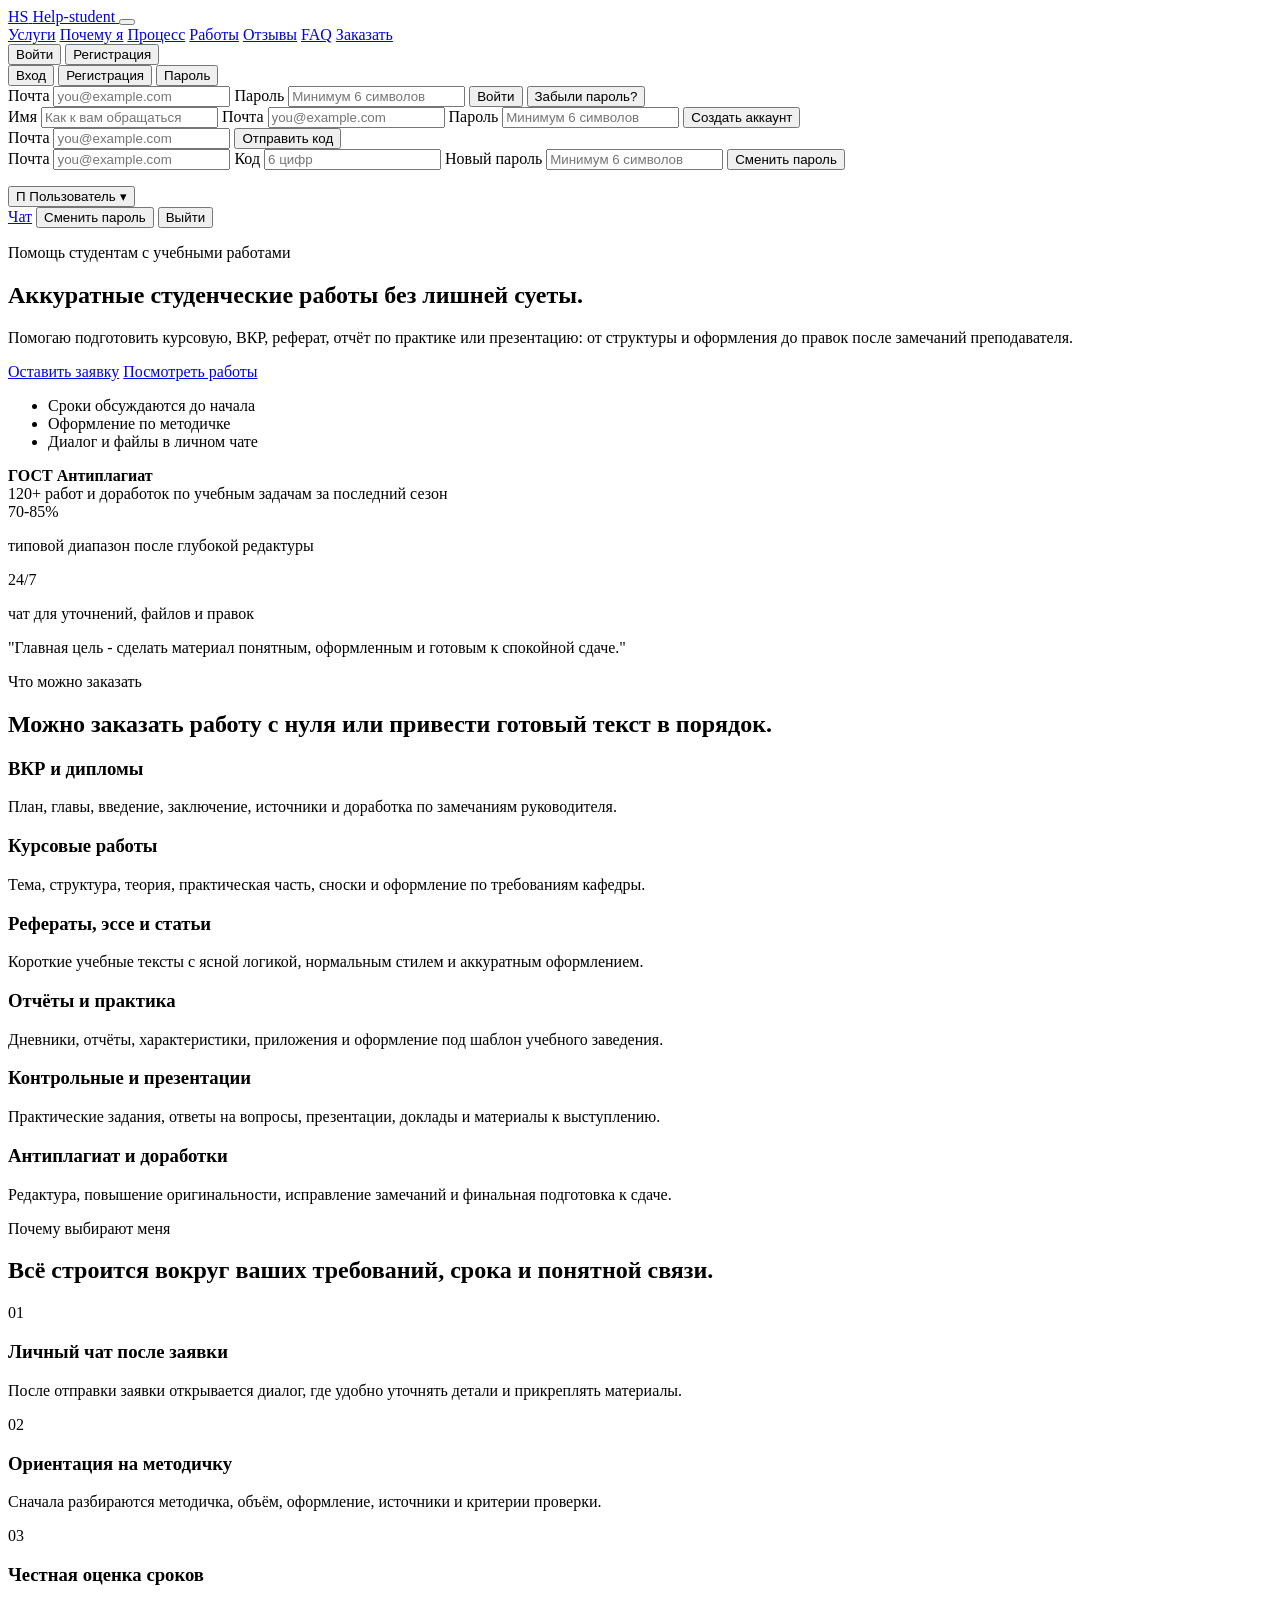
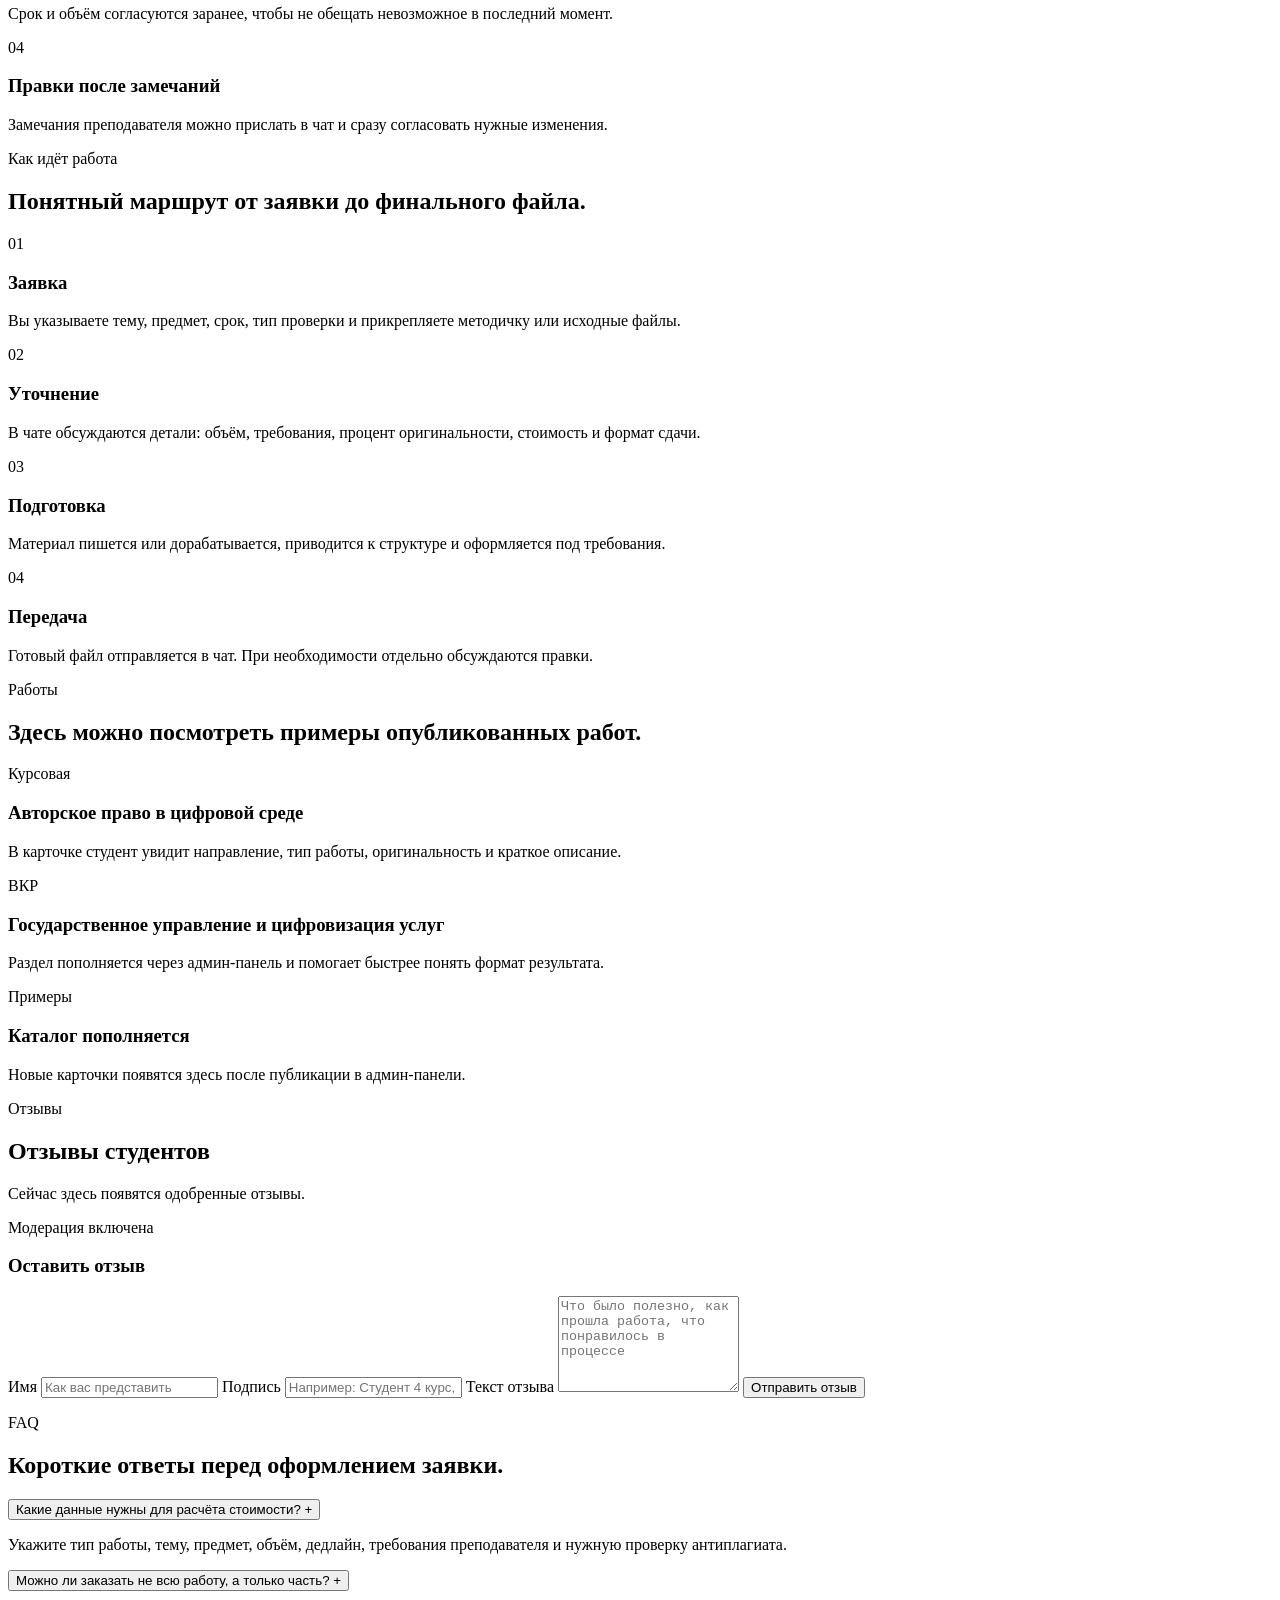
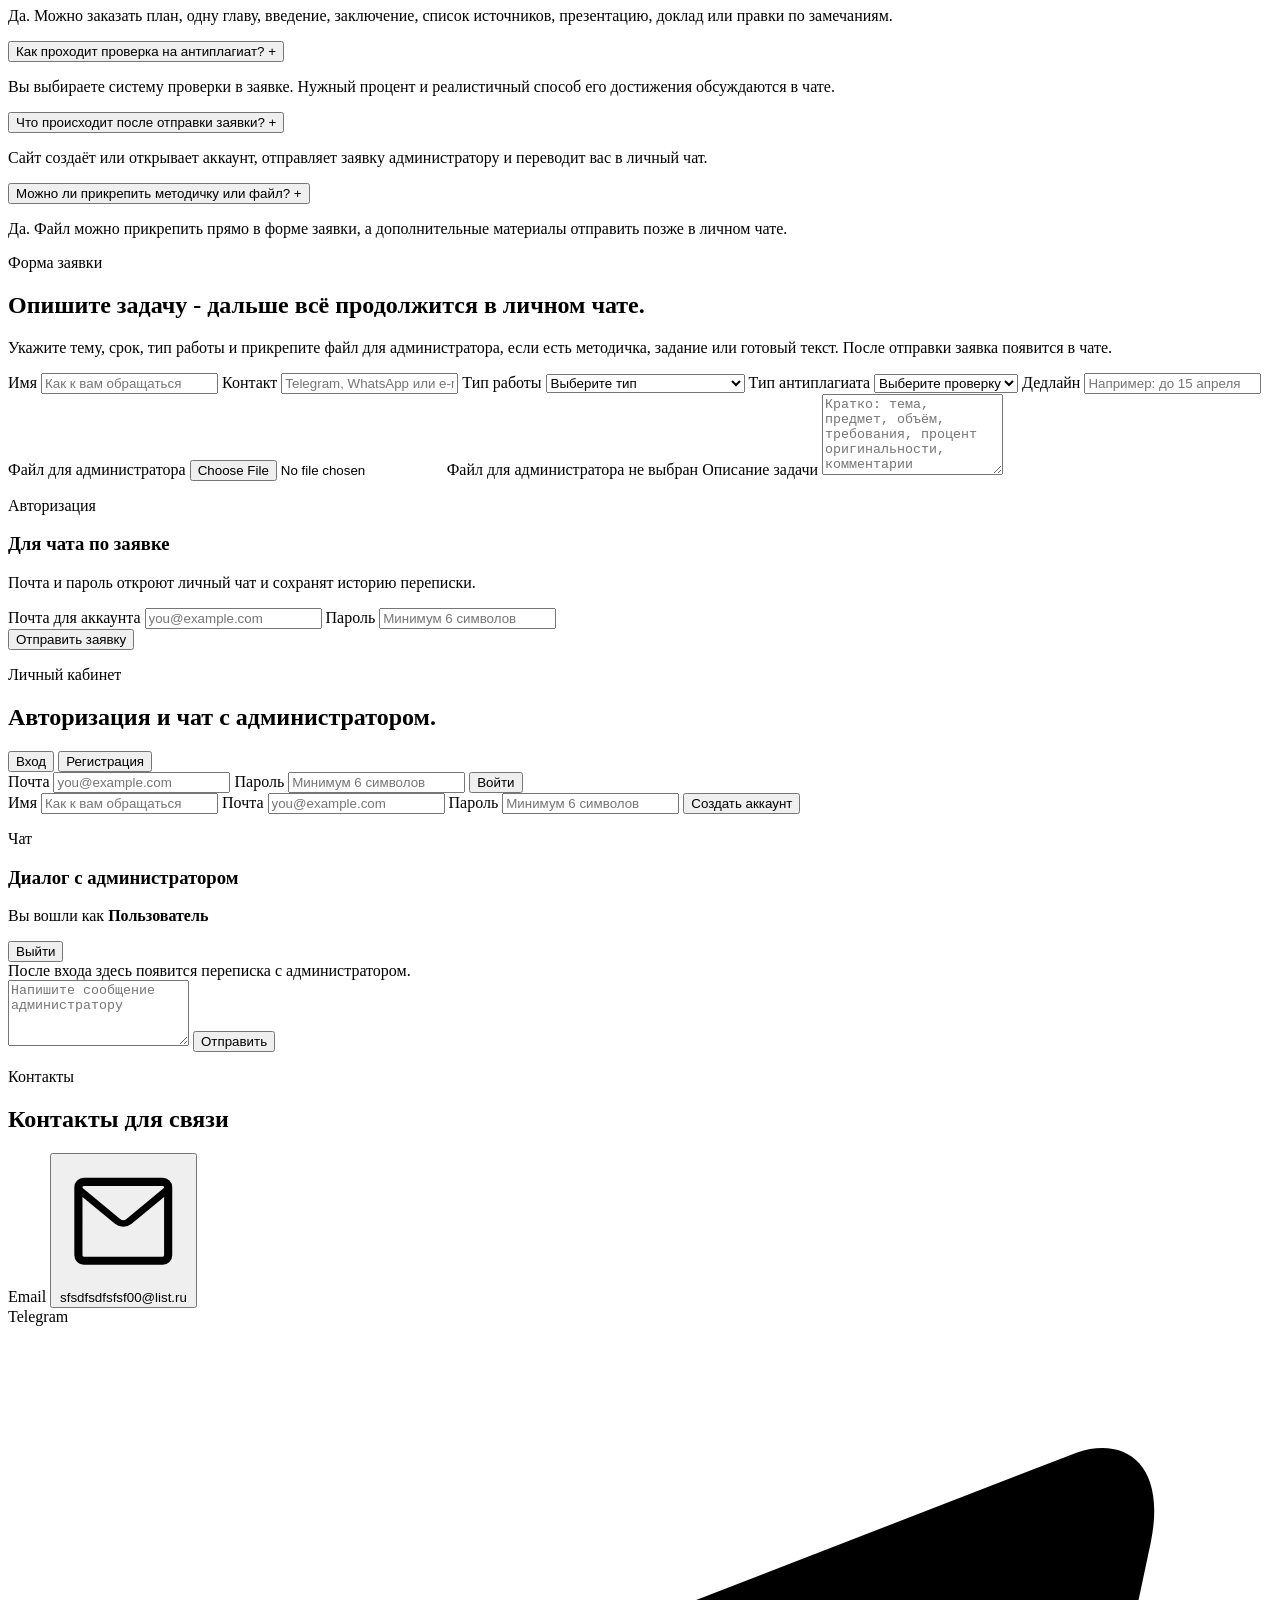
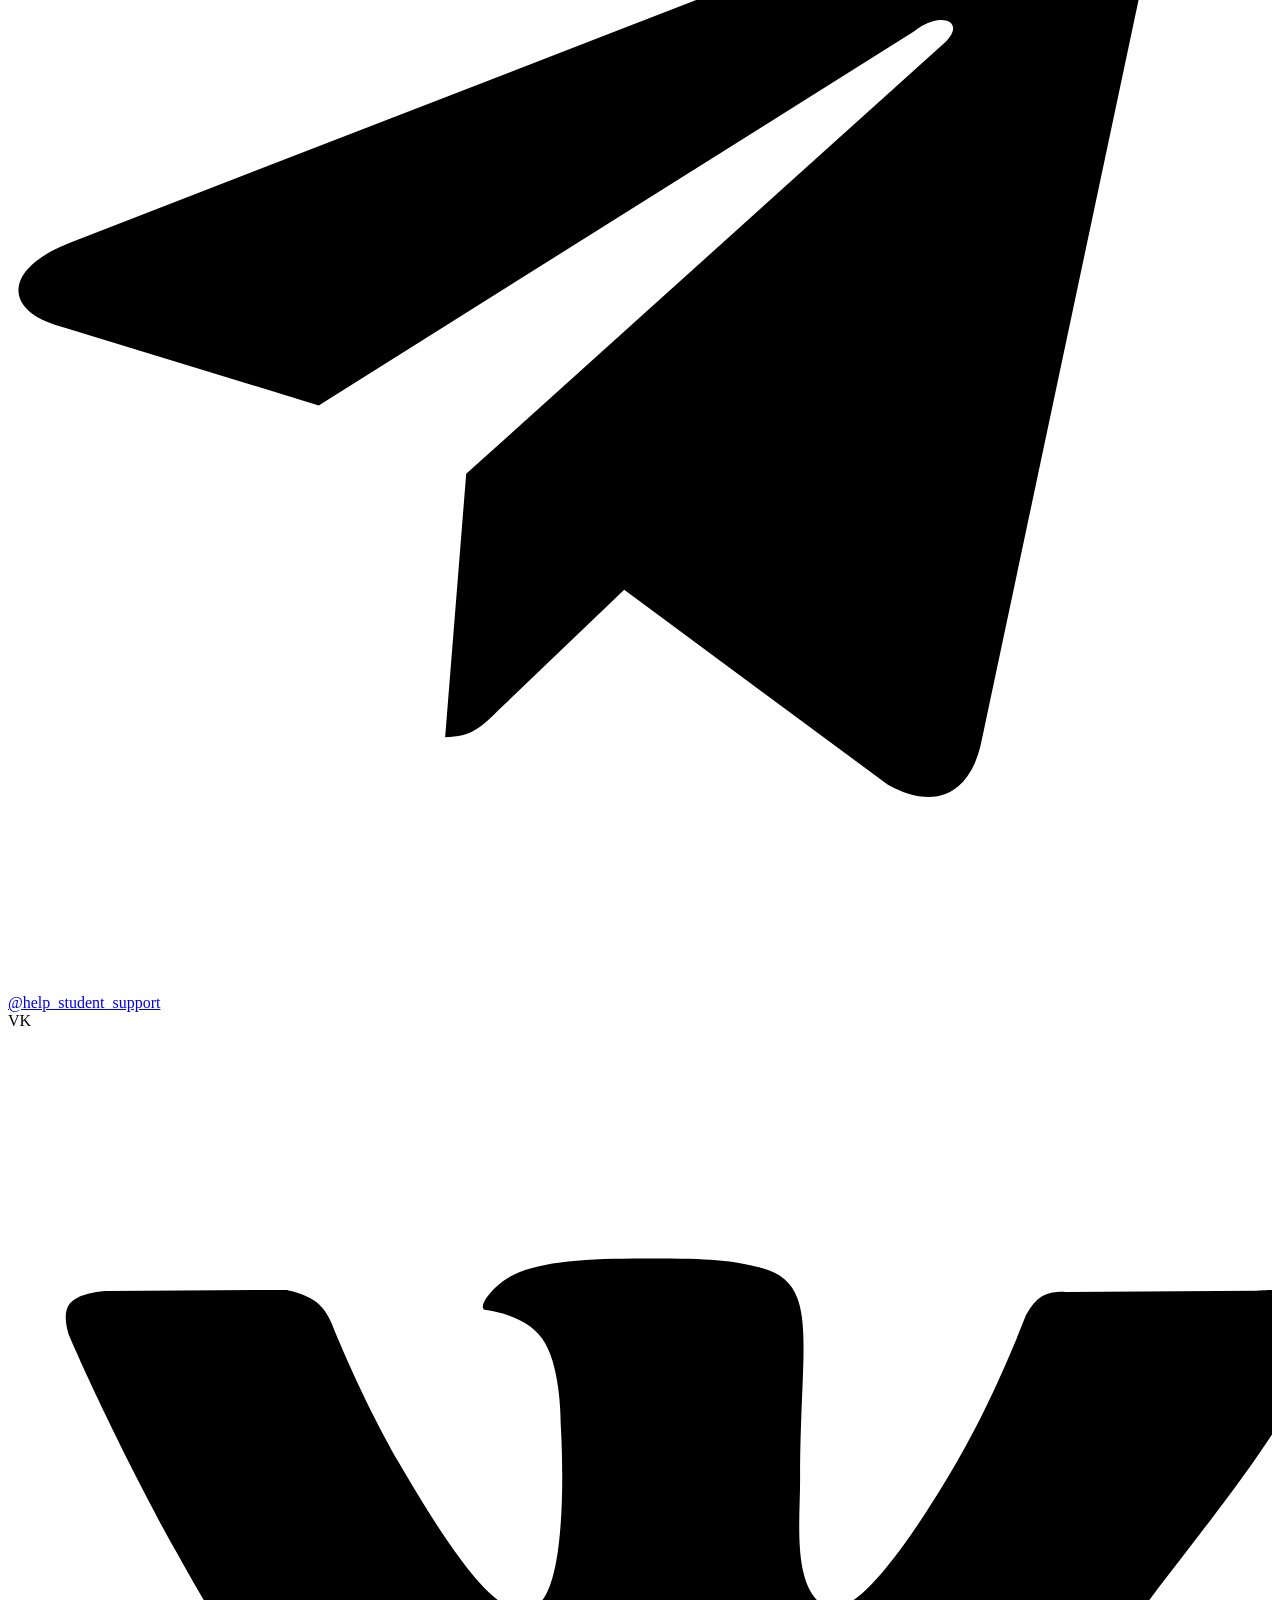
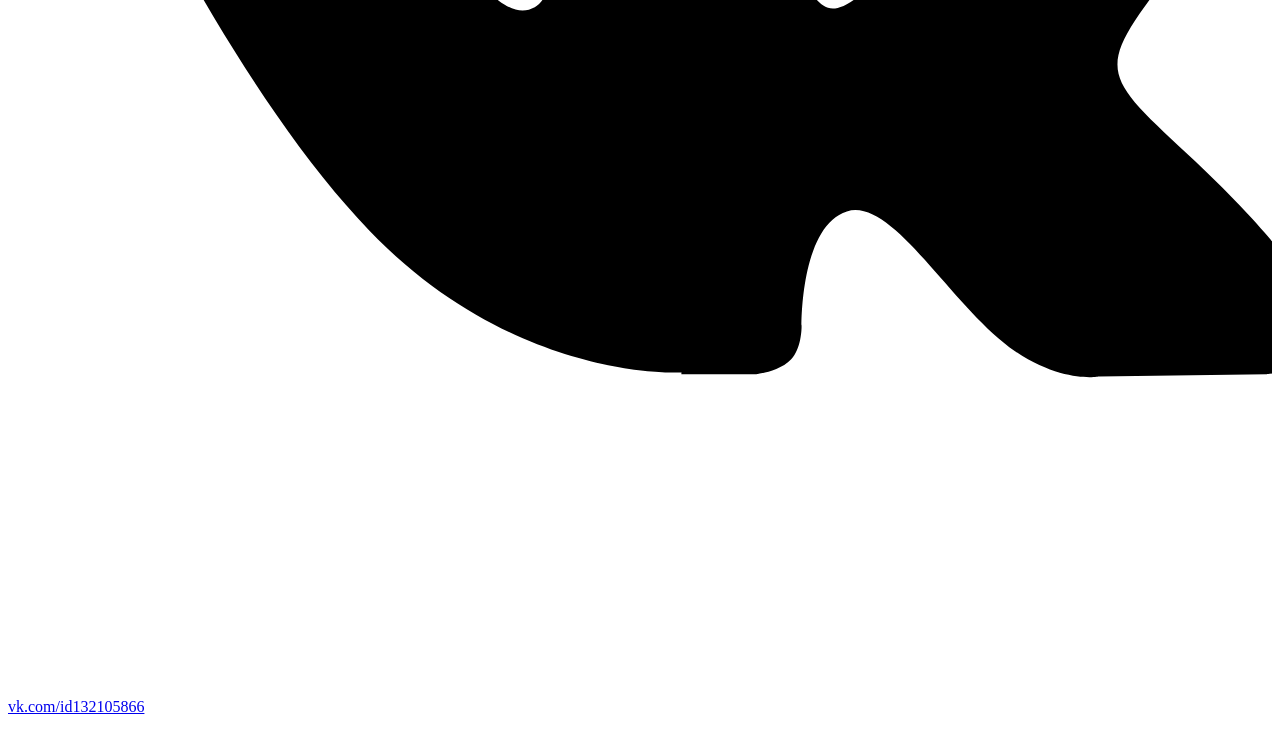
==== commit b1f00770: "Add files via upload" ====
--- a/static/index.html
+++ b/static/index.html
@@ -291,7 +291,7 @@
       <section class="reviews section" id="reviews">
         <div class="section-heading">
           <p class="eyebrow">Отзывы</p>
-          <h2>Отзывы студентов после модерации.</h2>
+          <h2>Отзывы студентов</h2>
         </div>
         <div class="reviews-layout">
           <div class="review-grid" id="reviews-list">
